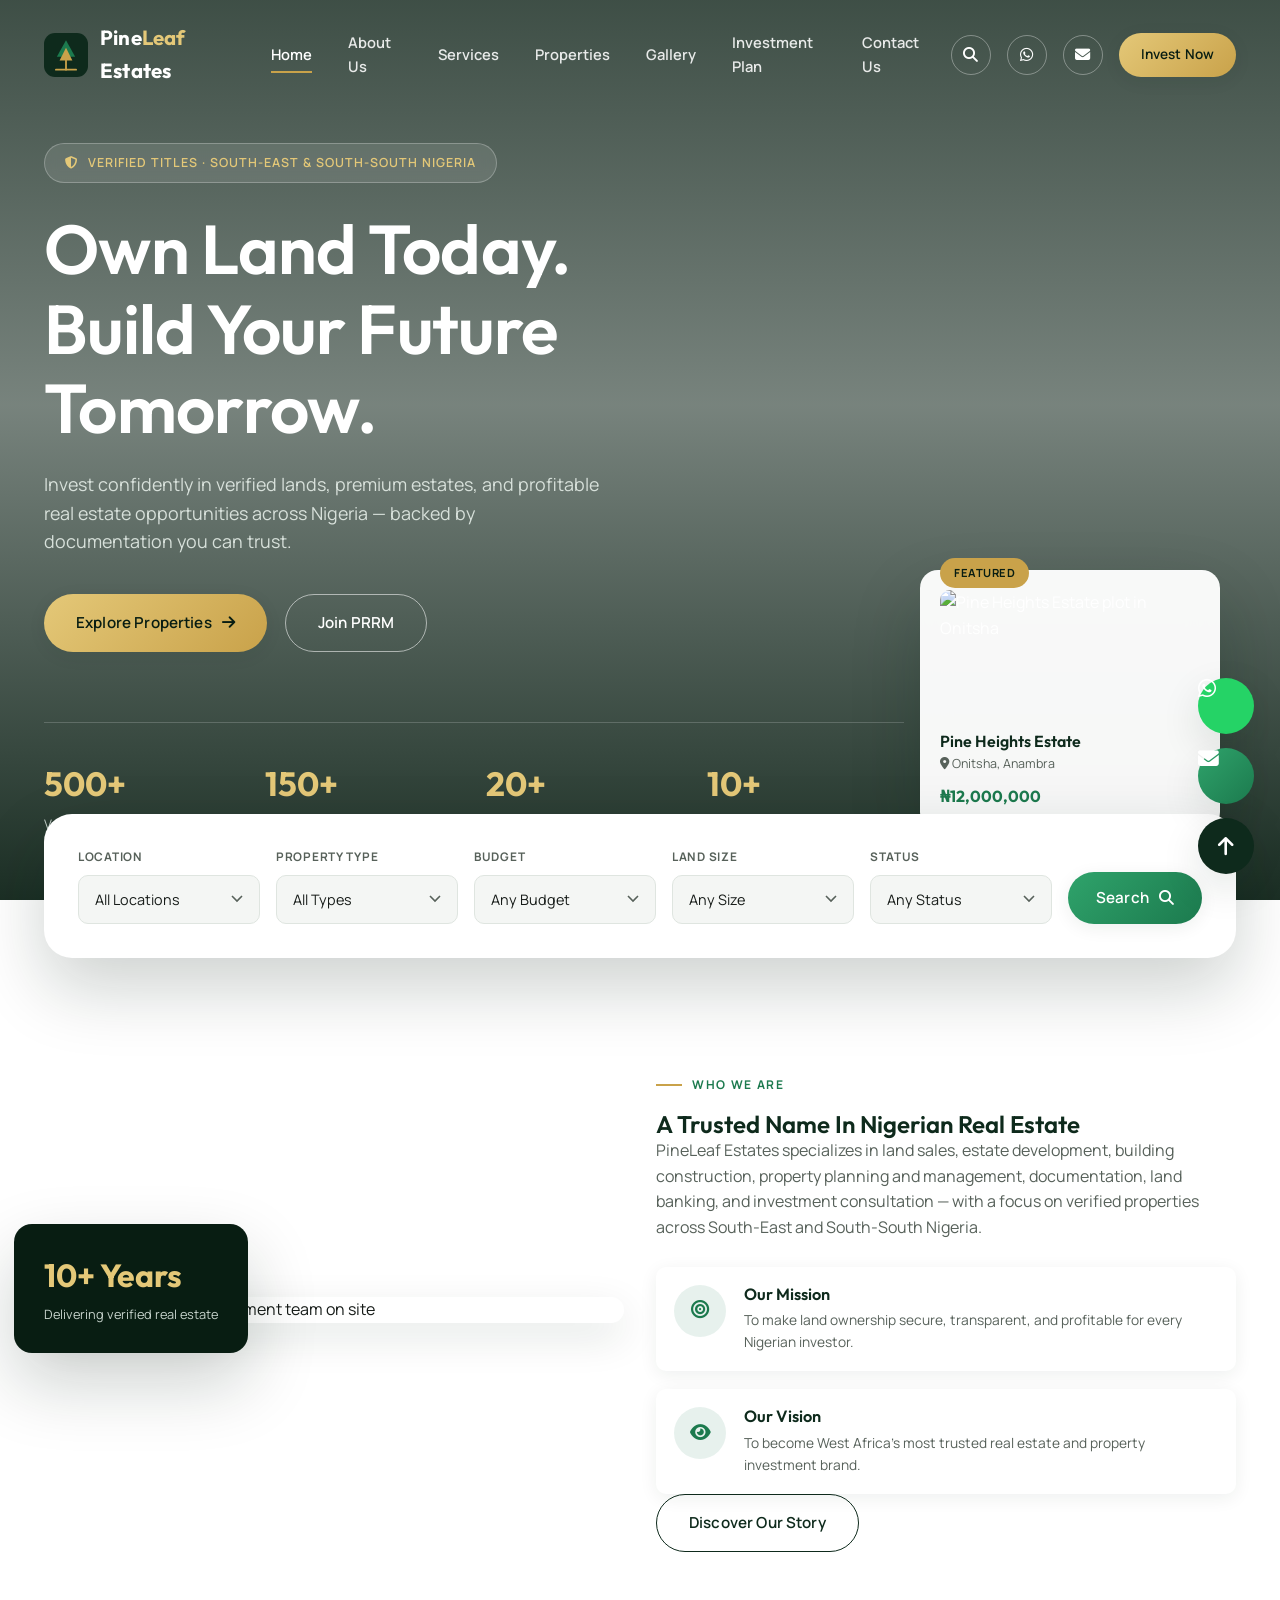
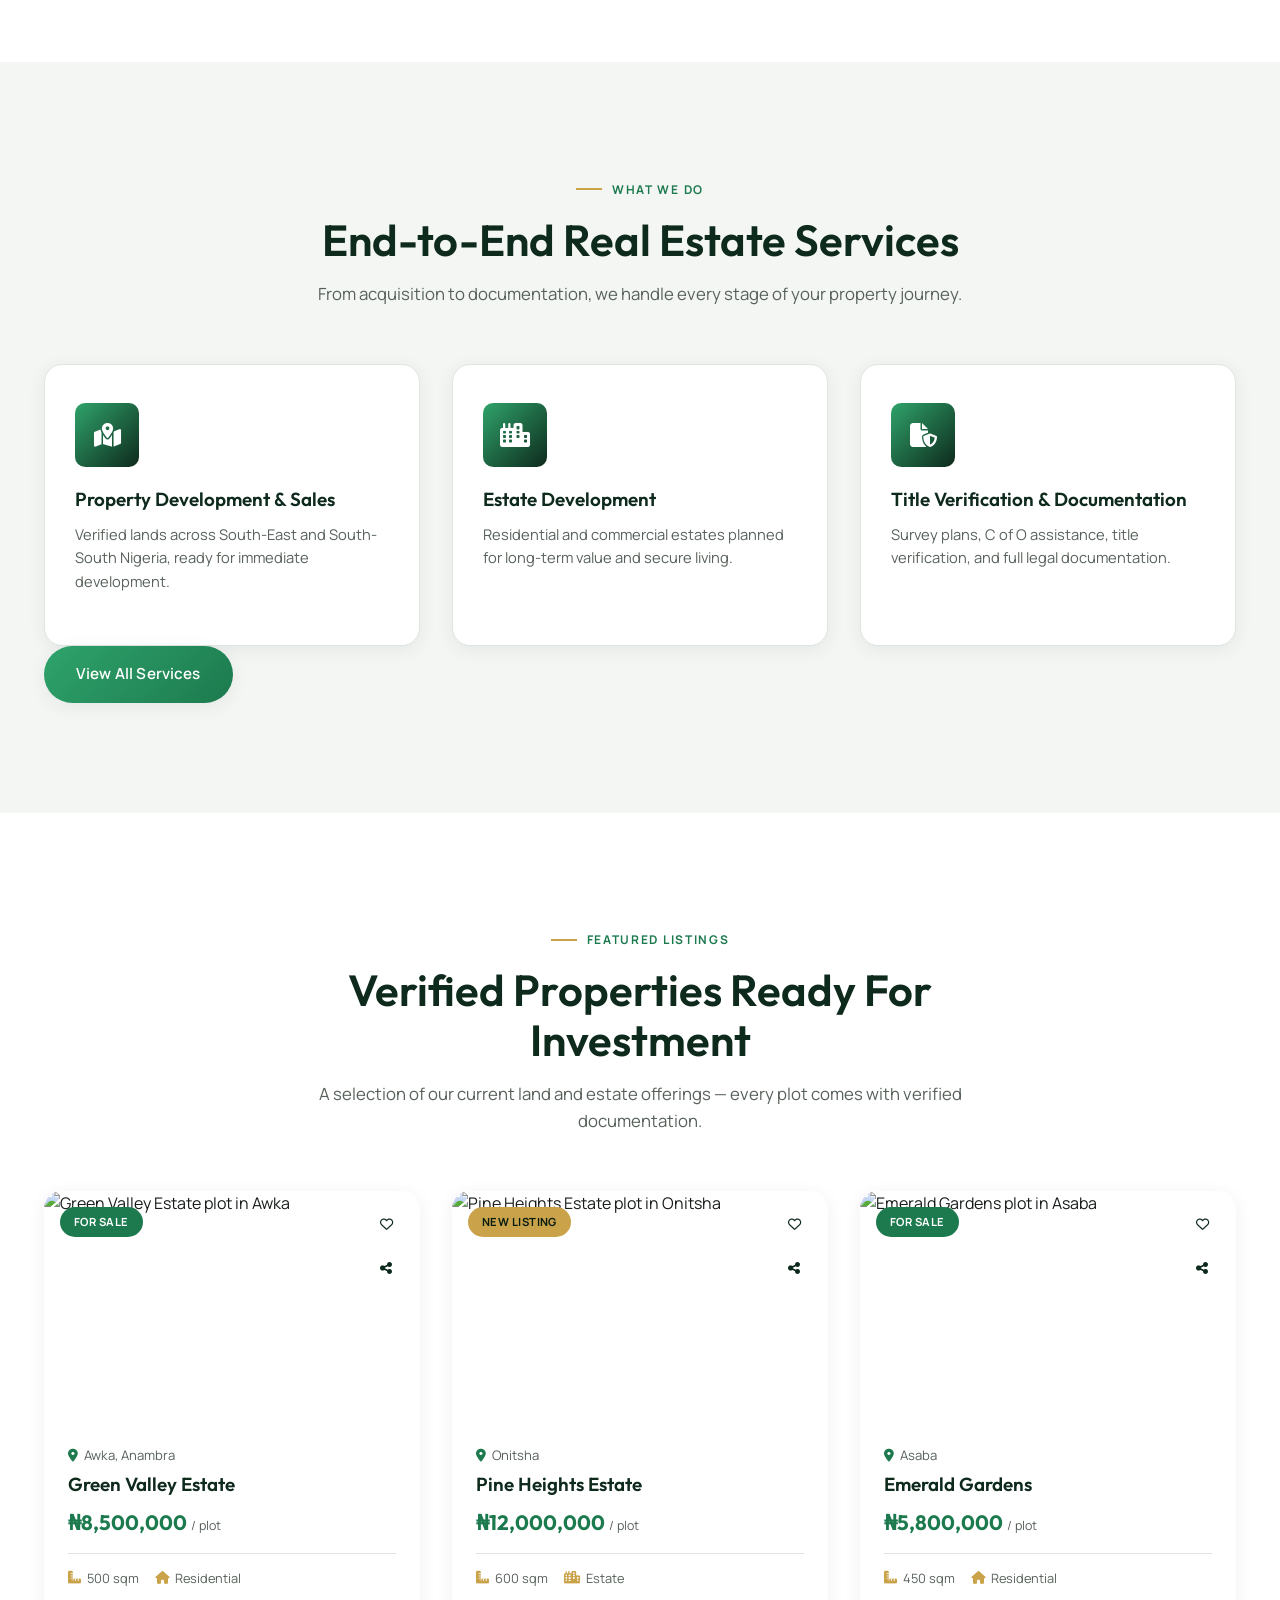
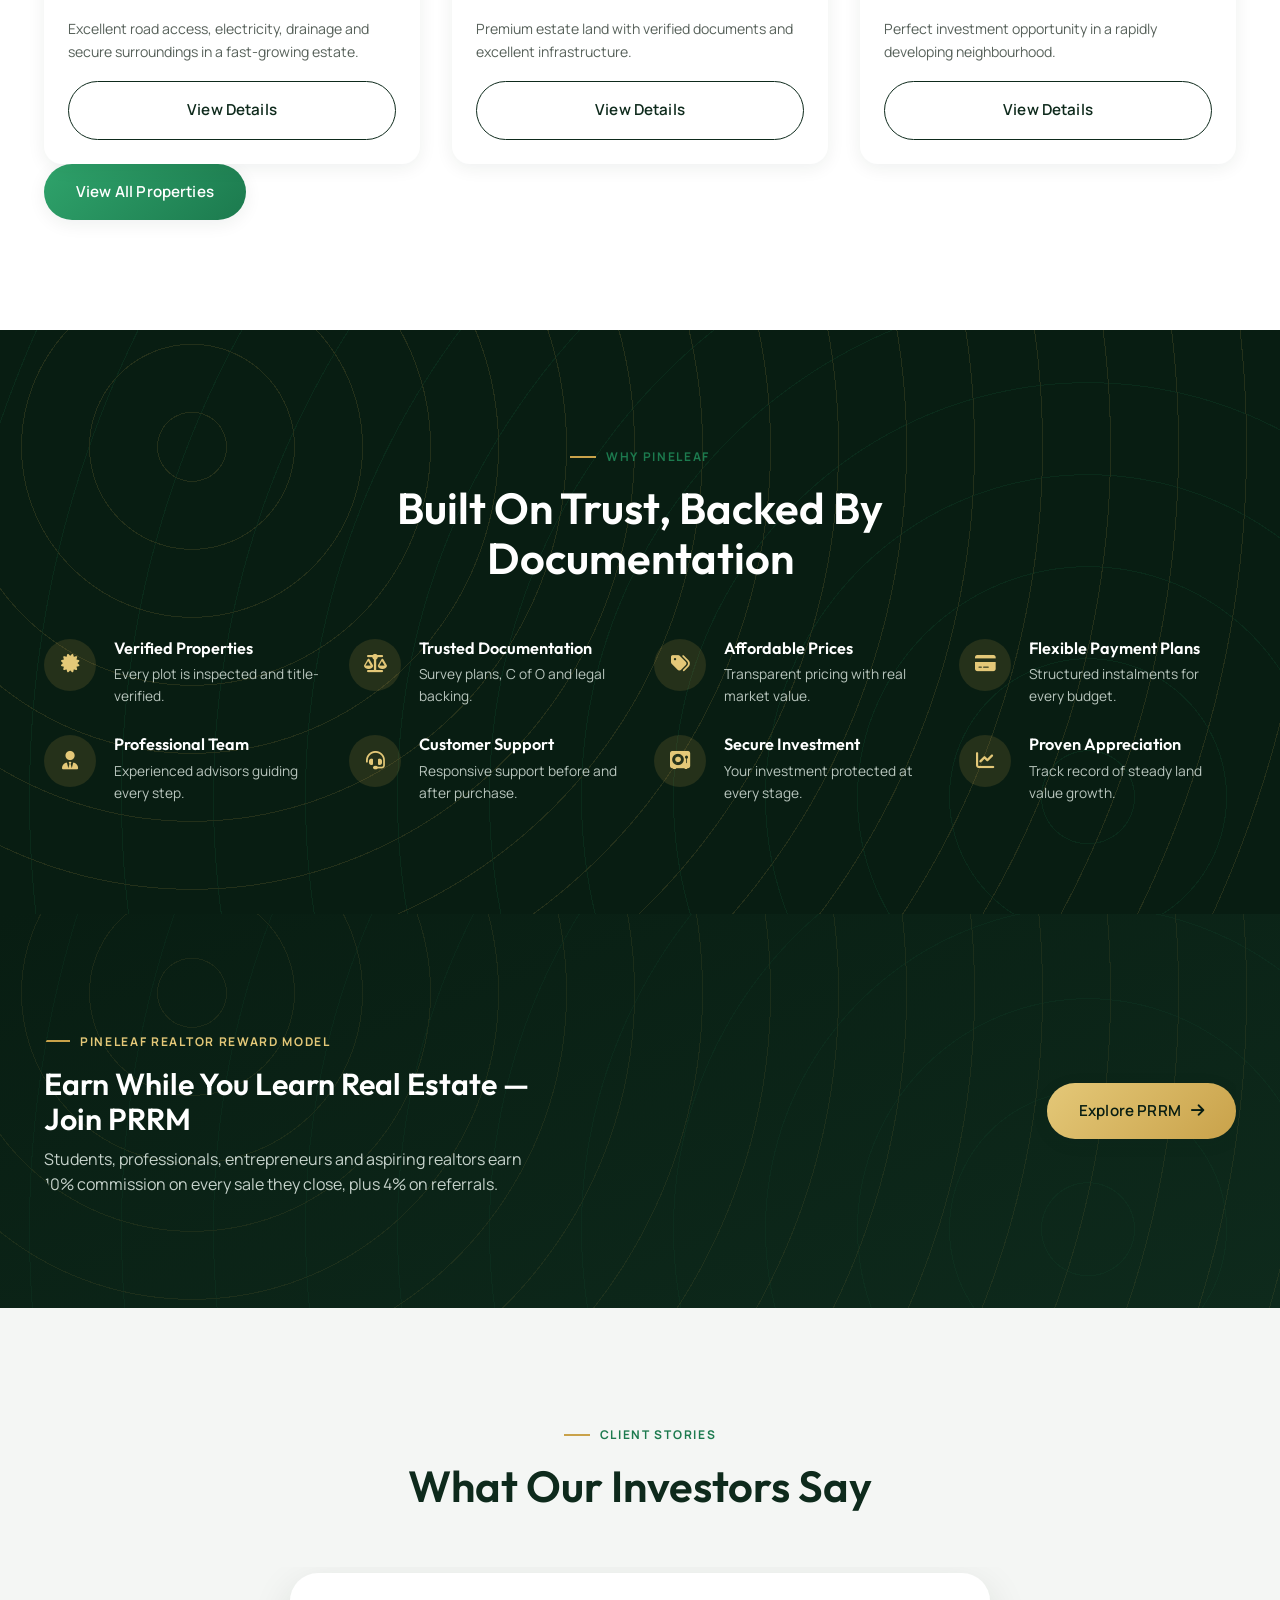
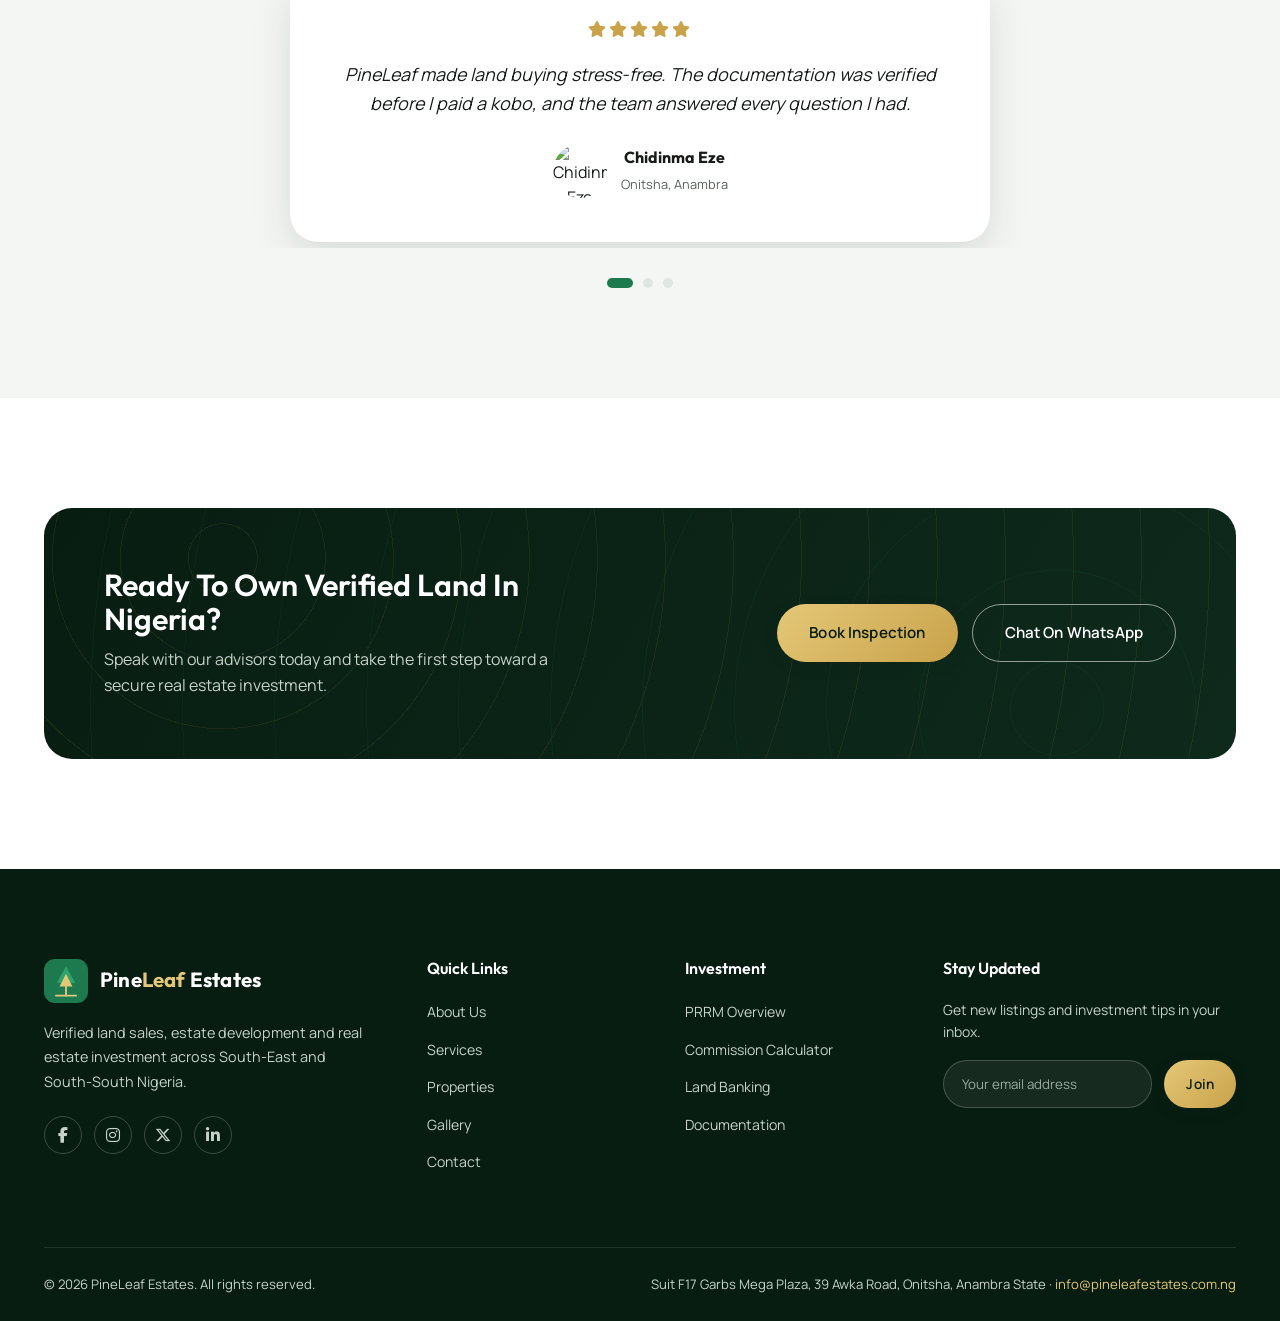
==== index.html @ 6f9acf9e "Add files via upload" ====
<!DOCTYPE html>
<html lang="en">
<head>
<meta charset="UTF-8">
<meta name="viewport" content="width=device-width, initial-scale=1.0">
<title>PineLeaf Estates | Verified Land &amp; Estate Investments in Nigeria</title>
<meta name="description" content="PineLeaf Estates — verified land sales, estate development and real estate investment across South-East and South-South Nigeria. Own land today, build your future tomorrow.">
<link rel="icon" href="data:image/svg+xml,%3Csvg xmlns='http://www.w3.org/2000/svg' viewBox='0 0 48 48'%3E%3Crect width='48' height='48' rx='12' fill='%230E2A1C'/%3E%3Cpath d='M24 8 L34 26 H14 Z' fill='%231C7A4E'/%3E%3Cpath d='M24 16 L31 30 H17 Z' fill='%23C9A24A'/%3E%3C/svg%3E">
<link rel="preconnect" href="https://fonts.googleapis.com">
<link rel="stylesheet" href="style.css">
<link rel="stylesheet" href="responsive.css">
<link rel="stylesheet" href="https://cdnjs.cloudflare.com/ajax/libs/font-awesome/6.5.1/css/all.min.css">
</head>
<body>

<div id="preloader"><div class="preload-mark"></div></div>

<div class="nav-scrim"></div>
<div class="mobile-nav">
  <button class="mobile-close" aria-label="Close menu"><i class="fa-solid fa-xmark"></i></button>
  <a href="index.html">Home</a>
  <a href="about.html">About Us</a>
  <a href="services.html">Services</a>
  <a href="properties.html">Properties</a>
  <a href="gallery.html">Gallery</a>
  <a href="investment.html">Investment Plan</a>
  <a href="contact.html">Contact Us</a>
  <a href="investment.html" class="btn btn-gold">Invest Now</a>
</div>

<header class="site-header">
  <div class="container header-inner">
    <a href="index.html" class="brand">
      <svg class="brand-mark" viewBox="0 0 48 48" fill="none" xmlns="http://www.w3.org/2000/svg">
        <rect width="48" height="48" rx="12" fill="#0E2A1C"/>
        <path d="M24 8 L34 26 H14 Z" fill="#1C7A4E"/>
        <path d="M24 16 L31 30 H17 Z" fill="#C9A24A"/>
        <path d="M24 30 V40" stroke="#C9A24A" stroke-width="2" stroke-linecap="round"/>
        <path d="M13 40 H35" stroke="#C9A24A" stroke-width="2" stroke-linecap="round"/>
      </svg>
      <span class="brand-name">Pine<span>Leaf</span> Estates</span>
    </a>
    <nav class="main-nav">
      <a href="index.html">Home</a>
      <a href="about.html">About Us</a>
      <a href="services.html">Services</a>
      <a href="properties.html">Properties</a>
      <a href="gallery.html">Gallery</a>
      <a href="investment.html">Investment Plan</a>
      <a href="contact.html">Contact Us</a>
    </nav>
    <div class="header-actions">
      <a class="icon-btn" href="properties.html" aria-label="Search properties"><i class="fa-solid fa-magnifying-glass"></i></a>
      <a class="icon-btn" href="https://wa.me/2348012345678" target="_blank" rel="noopener" aria-label="Chat on WhatsApp"><i class="fa-brands fa-whatsapp"></i></a>
      <a class="icon-btn" href="mailto:info@pineleafestates.com.ng" aria-label="Email us"><i class="fa-solid fa-envelope"></i></a>
      <a href="investment.html" class="btn btn-gold btn-sm">Invest Now</a>
      <button class="hamburger" aria-label="Open menu"><i class="fa-solid fa-bars"></i></button>
    </div>
  </div>
</header>

<!-- ============ HERO ============ -->
<section class="hero" id="home">
  <div class="hero-slides">
    <div class="hero-slide active" style="background-image:url('https://images.unsplash.com/photo-1613977257363-707ba9348227?q=80&w=1600&auto=format&fit=crop')"></div>
    <div class="hero-slide" style="background-image:url('https://images.unsplash.com/photo-1580587771525-78b9dba3b914?q=80&w=1600&auto=format&fit=crop')"></div>
    <div class="hero-slide" style="background-image:url('https://images.unsplash.com/photo-1600585154340-be6161a56a0c?q=80&w=1600&auto=format&fit=crop')"></div>
  </div>
  <div class="container hero-inner">
    <span class="hero-eyebrow"><i class="fa-solid fa-shield-halved"></i> Verified Titles · South-East &amp; South-South Nigeria</span>
    <h1><span data-typing='["Own Land Today.","Build Estates Together.","Invest With Confidence."]'>Own Land Today.</span><br>Build Your Future Tomorrow.</h1>
    <p class="lead">Invest confidently in verified lands, premium estates, and profitable real estate opportunities across Nigeria — backed by documentation you can trust.</p>
    <div class="hero-btns">
      <a href="properties.html" class="btn btn-gold">Explore Properties <i class="fa-solid fa-arrow-right"></i></a>
      <a href="investment.html" class="btn btn-outline">Join PRRM</a>
    </div>
    <div class="hero-stats">
      <div class="stat"><b data-count="500" data-suffix="+">0+</b><span>Verified Lands Sold</span></div>
      <div class="stat"><b data-count="150" data-suffix="+">0+</b><span>Happy Investors</span></div>
      <div class="stat"><b data-count="20" data-suffix="+">0+</b><span>Estate Projects</span></div>
      <div class="stat"><b data-count="10" data-suffix="+">0+</b><span>Years Experience</span></div>
    </div>
  </div>

  <div class="hero-float-card">
    <span class="badge">Featured</span>
    <img src="https://images.unsplash.com/photo-1500382017468-9049fed747ef?q=80&w=600&auto=format&fit=crop" alt="Pine Heights Estate plot in Onitsha">
    <h4>Pine Heights Estate</h4>
    <div class="loc"><i class="fa-solid fa-location-dot"></i> Onitsha, Anambra</div>
    <div class="price">₦12,000,000</div>
  </div>

  <div class="hero-dots"></div>
  <div class="hero-arrows">
    <button class="prev" aria-label="Previous slide"><i class="fa-solid fa-chevron-left"></i></button>
    <button class="next" aria-label="Next slide"><i class="fa-solid fa-chevron-right"></i></button>
  </div>
</section>

<!-- ============ SEARCH PANEL ============ -->
<div class="container">
  <div class="search-panel reveal">
    <div class="grid">
      <div class="field">
        <label for="filterLocation">Location</label>
        <select id="filterLocation">
          <option value="">All Locations</option>
          <option value="onitsha">Onitsha</option>
          <option value="awka">Awka</option>
          <option value="asaba">Asaba</option>
          <option value="enugu">Enugu</option>
          <option value="aba">Aba</option>
          <option value="owerri">Owerri</option>
          <option value="port-harcourt">Port Harcourt</option>
          <option value="uyo">Uyo</option>
          <option value="calabar">Calabar</option>
          <option value="benin-city">Benin City</option>
        </select>
      </div>
      <div class="field">
        <label for="filterType">Property Type</label>
        <select id="filterType">
          <option value="">All Types</option>
          <option value="residential">Residential Plot</option>
          <option value="commercial">Commercial Land</option>
          <option value="estate">Estate Plot</option>
          <option value="farm">Farm Land</option>
          <option value="duplex">Duplex</option>
          <option value="bungalow">Bungalow</option>
          <option value="office">Office Space</option>
          <option value="shop">Shops</option>
        </select>
      </div>
      <div class="field">
        <label for="filterBudget">Budget</label>
        <select id="filterBudget">
          <option value="">Any Budget</option>
          <option value="under1">Under ₦1 Million</option>
          <option value="1to3">₦1M – ₦3M</option>
          <option value="3to5">₦3M – ₦5M</option>
          <option value="5to10">₦5M – ₦10M</option>
          <option value="10plus">₦10M+</option>
        </select>
      </div>
      <div class="field">
        <label for="filterSize">Land Size</label>
        <select id="filterSize">
          <option value="">Any Size</option>
          <option value="300">300 sqm</option>
          <option value="450">450 sqm</option>
          <option value="500">500 sqm</option>
          <option value="600">600 sqm</option>
          <option value="900">900 sqm</option>
          <option value="1000">1000 sqm+</option>
        </select>
      </div>
      <div class="field">
        <label for="filterStatus">Status</label>
        <select id="filterStatus">
          <option value="">Any Status</option>
          <option value="sale">For Sale</option>
          <option value="new">New Listing</option>
          <option value="sold">Sold</option>
        </select>
      </div>
      <button class="btn btn-primary" onclick="location.href='properties.html'">Search <i class="fa-solid fa-magnifying-glass"></i></button>
    </div>
  </div>
</div>

<!-- ============ ABOUT PREVIEW ============ -->
<section class="section" id="about">
  <div class="container">
    <div class="grid-2 about-grid" style="align-items:center;">
      <div class="about-media reveal">
        <img src="https://images.unsplash.com/photo-1560518883-ce09059eeffa?q=80&w=900&auto=format&fit=crop" alt="PineLeaf Estates development team on site">
        <div class="about-float">
          <b>10+ Years</b>
          <span>Delivering verified real estate</span>
        </div>
      </div>
      <div class="reveal reveal-delay-1">
        <span class="eyebrow">Who We Are</span>
        <h2>A Trusted Name In Nigerian Real Estate</h2>
        <p style="color:var(--text-soft); margin-bottom:22px;">PineLeaf Estates specializes in land sales, estate development, building construction, property planning and management, documentation, land banking, and investment consultation — with a focus on verified properties across South-East and South-South Nigeria.</p>
        <div class="value-list">
          <div class="feature-item">
            <div class="fi-icon"><i class="fa-solid fa-bullseye"></i></div>
            <div><h4>Our Mission</h4><p>To make land ownership secure, transparent, and profitable for every Nigerian investor.</p></div>
          </div>
          <div class="feature-item">
            <div class="fi-icon"><i class="fa-solid fa-eye"></i></div>
            <div><h4>Our Vision</h4><p>To become West Africa's most trusted real estate and property investment brand.</p></div>
          </div>
        </div>
        <a href="about.html" class="btn btn-outline-dark mt-40">Discover Our Story</a>
      </div>
    </div>
  </div>
</section>

<!-- ============ SERVICES PREVIEW ============ -->
<section class="section section-alt" id="services">
  <div class="container">
    <div class="section-head center reveal">
      <span class="eyebrow" style="justify-content:center;">What We Do</span>
      <h2>End-to-End Real Estate Services</h2>
      <p>From acquisition to documentation, we handle every stage of your property journey.</p>
    </div>
    <div class="grid-3">
      <div class="service-card reveal">
        <div class="service-icon"><i class="fa-solid fa-map-location-dot"></i></div>
        <h3>Property Development &amp; Sales</h3>
        <p>Verified lands across South-East and South-South Nigeria, ready for immediate development.</p>
      </div>
      <div class="service-card reveal reveal-delay-1">
        <div class="service-icon"><i class="fa-solid fa-city"></i></div>
        <h3>Estate Development</h3>
        <p>Residential and commercial estates planned for long-term value and secure living.</p>
      </div>
      <div class="service-card reveal reveal-delay-2">
        <div class="service-icon"><i class="fa-solid fa-file-shield"></i></div>
        <h3>Title Verification &amp; Documentation</h3>
        <p>Survey plans, C of O assistance, title verification, and full legal documentation.</p>
      </div>
    </div>
    <div class="text-center mt-40 reveal">
      <a href="services.html" class="btn btn-primary">View All Services</a>
    </div>
  </div>
</section>

<!-- ============ FEATURED PROPERTIES ============ -->
<section class="section" id="properties">
  <div class="container">
    <div class="section-head center reveal">
      <span class="eyebrow" style="justify-content:center;">Featured Listings</span>
      <h2>Verified Properties Ready For Investment</h2>
      <p>A selection of our current land and estate offerings — every plot comes with verified documentation.</p>
    </div>

    <div class="grid-3">

      <div class="property-card reveal" data-property
        data-name="Green Valley Estate" data-location="awka" data-location-label="Awka, Anambra State"
        data-type="residential" data-type-label="Residential Plot" data-price="8500000" data-price-label="₦8,500,000"
        data-size="500" data-size-label="500 sqm" data-status="sale" data-status-label="For Sale"
        data-image="https://images.unsplash.com/photo-1500382017468-9049fed747ef?q=80&w=900&auto=format&fit=crop"
        data-desc="Located in a fast-growing estate with excellent road access, electricity, drainage, and secure surroundings.">
        <div class="pc-media">
          <img src="https://images.unsplash.com/photo-1500382017468-9049fed747ef?q=80&w=900&auto=format&fit=crop" alt="Green Valley Estate plot in Awka">
          <span class="pc-status sale">For Sale</span>
          <div class="pc-actions">
            <button class="fav" aria-label="Save to favourites"><i class="fa-regular fa-heart"></i></button>
            <button class="share" aria-label="Share property"><i class="fa-solid fa-share-nodes"></i></button>
          </div>
        </div>
        <div class="pc-body">
          <div class="pc-loc"><i class="fa-solid fa-location-dot"></i> Awka, Anambra</div>
          <h3>Green Valley Estate</h3>
          <div class="pc-price">₦8,500,000 <span>/ plot</span></div>
          <div class="pc-meta">
            <div><i class="fa-solid fa-ruler-combined"></i> 500 sqm</div>
            <div><i class="fa-solid fa-house"></i> Residential</div>
          </div>
          <p class="pc-desc">Excellent road access, electricity, drainage and secure surroundings in a fast-growing estate.</p>
          <a href="#" class="btn btn-outline-dark btn-block view-details">View Details</a>
        </div>
      </div>

      <div class="property-card reveal reveal-delay-1" data-property
        data-name="Pine Heights Estate" data-location="onitsha" data-location-label="Onitsha, Anambra State"
        data-type="estate" data-type-label="Estate Plot" data-price="12000000" data-price-label="₦12,000,000"
        data-size="600" data-size-label="600 sqm" data-status="new" data-status-label="New Listing"
        data-image="https://images.unsplash.com/photo-1600596542815-ffad4c1539a9?q=80&w=900&auto=format&fit=crop"
        data-desc="Premium estate land with verified documents and excellent infrastructure, minutes from the city centre.">
        <div class="pc-media">
          <img src="https://images.unsplash.com/photo-1600596542815-ffad4c1539a9?q=80&w=900&auto=format&fit=crop" alt="Pine Heights Estate plot in Onitsha">
          <span class="pc-status new">New Listing</span>
          <div class="pc-actions">
            <button class="fav" aria-label="Save to favourites"><i class="fa-regular fa-heart"></i></button>
            <button class="share" aria-label="Share property"><i class="fa-solid fa-share-nodes"></i></button>
          </div>
        </div>
        <div class="pc-body">
          <div class="pc-loc"><i class="fa-solid fa-location-dot"></i> Onitsha</div>
          <h3>Pine Heights Estate</h3>
          <div class="pc-price">₦12,000,000 <span>/ plot</span></div>
          <div class="pc-meta">
            <div><i class="fa-solid fa-ruler-combined"></i> 600 sqm</div>
            <div><i class="fa-solid fa-city"></i> Estate</div>
          </div>
          <p class="pc-desc">Premium estate land with verified documents and excellent infrastructure.</p>
          <a href="#" class="btn btn-outline-dark btn-block view-details">View Details</a>
        </div>
      </div>

      <div class="property-card reveal reveal-delay-2" data-property
        data-name="Emerald Gardens" data-location="asaba" data-location-label="Asaba, Delta State"
        data-type="residential" data-type-label="Residential Plot" data-price="5800000" data-price-label="₦5,800,000"
        data-size="450" data-size-label="450 sqm" data-status="sale" data-status-label="For Sale"
        data-image="https://images.unsplash.com/photo-1600047509807-ba8f99d2cdde?q=80&w=900&auto=format&fit=crop"
        data-desc="Perfect investment opportunity in a rapidly developing neighbourhood with growing infrastructure.">
        <div class="pc-media">
          <img src="https://images.unsplash.com/photo-1600047509807-ba8f99d2cdde?q=80&w=900&auto=format&fit=crop" alt="Emerald Gardens plot in Asaba">
          <span class="pc-status sale">For Sale</span>
          <div class="pc-actions">
            <button class="fav" aria-label="Save to favourites"><i class="fa-regular fa-heart"></i></button>
            <button class="share" aria-label="Share property"><i class="fa-solid fa-share-nodes"></i></button>
          </div>
        </div>
        <div class="pc-body">
          <div class="pc-loc"><i class="fa-solid fa-location-dot"></i> Asaba</div>
          <h3>Emerald Gardens</h3>
          <div class="pc-price">₦5,800,000 <span>/ plot</span></div>
          <div class="pc-meta">
            <div><i class="fa-solid fa-ruler-combined"></i> 450 sqm</div>
            <div><i class="fa-solid fa-house"></i> Residential</div>
          </div>
          <p class="pc-desc">Perfect investment opportunity in a rapidly developing neighbourhood.</p>
          <a href="#" class="btn btn-outline-dark btn-block view-details">View Details</a>
        </div>
      </div>

    </div>
    <div class="text-center mt-40 reveal">
      <a href="properties.html" class="btn btn-primary">View All Properties</a>
    </div>
  </div>
</section>

<!-- ============ WHY CHOOSE US ============ -->
<section class="section section-dark">
  <div class="contour-bg"></div>
  <div class="container" style="position:relative;">
    <div class="section-head center reveal">
      <span class="eyebrow" style="justify-content:center;">Why PineLeaf</span>
      <h2>Built On Trust, Backed By Documentation</h2>
    </div>
    <div class="grid-4">
      <div class="feature-item reveal"><div class="fi-icon"><i class="fa-solid fa-certificate"></i></div><div><h4>Verified Properties</h4><p>Every plot is inspected and title-verified.</p></div></div>
      <div class="feature-item reveal reveal-delay-1"><div class="fi-icon"><i class="fa-solid fa-scale-balanced"></i></div><div><h4>Trusted Documentation</h4><p>Survey plans, C of O and legal backing.</p></div></div>
      <div class="feature-item reveal reveal-delay-2"><div class="fi-icon"><i class="fa-solid fa-tags"></i></div><div><h4>Affordable Prices</h4><p>Transparent pricing with real market value.</p></div></div>
      <div class="feature-item reveal reveal-delay-3"><div class="fi-icon"><i class="fa-solid fa-credit-card"></i></div><div><h4>Flexible Payment Plans</h4><p>Structured instalments for every budget.</p></div></div>
      <div class="feature-item reveal"><div class="fi-icon"><i class="fa-solid fa-user-tie"></i></div><div><h4>Professional Team</h4><p>Experienced advisors guiding every step.</p></div></div>
      <div class="feature-item reveal reveal-delay-1"><div class="fi-icon"><i class="fa-solid fa-headset"></i></div><div><h4>Customer Support</h4><p>Responsive support before and after purchase.</p></div></div>
      <div class="feature-item reveal reveal-delay-2"><div class="fi-icon"><i class="fa-solid fa-vault"></i></div><div><h4>Secure Investment</h4><p>Your investment protected at every stage.</p></div></div>
      <div class="feature-item reveal reveal-delay-3"><div class="fi-icon"><i class="fa-solid fa-chart-line"></i></div><div><h4>Proven Appreciation</h4><p>Track record of steady land value growth.</p></div></div>
    </div>
  </div>
</section>

<!-- ============ PRRM TEASER ============ -->
<section class="section" style="background: linear-gradient(160deg, var(--forest-deep), var(--forest));">
  <div class="contour-bg"></div>
  <div class="container" style="position:relative;">
    <div class="cta-band" style="background:none; padding:0;">
      <div>
        <span class="eyebrow" style="color:var(--gold-light);">PineLeaf Realtor Reward Model</span>
        <h3>Earn While You Learn Real Estate — Join PRRM</h3>
        <p>Students, professionals, entrepreneurs and aspiring realtors earn 10% commission on every sale they close, plus 4% on referrals.</p>
      </div>
      <a href="investment.html" class="btn btn-gold">Explore PRRM <i class="fa-solid fa-arrow-right"></i></a>
    </div>
  </div>
</section>

<!-- ============ TESTIMONIALS ============ -->
<section class="section section-alt">
  <div class="container">
    <div class="section-head center reveal">
      <span class="eyebrow" style="justify-content:center;">Client Stories</span>
      <h2>What Our Investors Say</h2>
    </div>
    <div class="testi-track-wrap reveal">
      <div class="testi-track">
        <div class="testi-slide">
          <div class="testi-card">
            <div class="testi-stars"><i class="fa-solid fa-star"></i><i class="fa-solid fa-star"></i><i class="fa-solid fa-star"></i><i class="fa-solid fa-star"></i><i class="fa-solid fa-star"></i></div>
            <p class="quote">PineLeaf made land buying stress-free. The documentation was verified before I paid a kobo, and the team answered every question I had.</p>
            <div class="testi-person">
              <img src="https://images.unsplash.com/photo-1508214751196-bcfd4ca60f91?q=80&w=200&auto=format&fit=crop" alt="Chidinma Eze">
              <div><b>Chidinma Eze</b><span>Onitsha, Anambra</span></div>
            </div>
          </div>
        </div>
        <div class="testi-slide">
          <div class="testi-card">
            <div class="testi-stars"><i class="fa-solid fa-star"></i><i class="fa-solid fa-star"></i><i class="fa-solid fa-star"></i><i class="fa-solid fa-star"></i><i class="fa-solid fa-star"></i></div>
            <p class="quote">I joined PRRM as a student and closed my first sale within two months. The commission structure and mentorship are genuinely rewarding.</p>
            <div class="testi-person">
              <img src="https://images.unsplash.com/photo-1500648767791-00dcc994a43e?q=80&w=200&auto=format&fit=crop" alt="Emeka Obi">
              <div><b>Emeka Obi</b><span>Awka, Anambra</span></div>
            </div>
          </div>
        </div>
        <div class="testi-slide">
          <div class="testi-card">
            <div class="testi-stars"><i class="fa-solid fa-star"></i><i class="fa-solid fa-star"></i><i class="fa-solid fa-star"></i><i class="fa-solid fa-star"></i><i class="fa-solid fa-star"></i></div>
            <p class="quote">Professional from inspection to allocation. My Pine Heights plot has already appreciated significantly in under a year.</p>
            <div class="testi-person">
              <img src="https://images.unsplash.com/photo-1544005313-94ddf0286df2?q=80&w=200&auto=format&fit=crop" alt="Adaeze Nwosu">
              <div><b>Adaeze Nwosu</b><span>Port Harcourt, Rivers</span></div>
            </div>
          </div>
        </div>
      </div>
    </div>
    <div class="testi-dots"></div>
  </div>
</section>

<!-- ============ CTA BAND ============ -->
<section class="section">
  <div class="container">
    <div class="cta-band reveal">
      <div class="contour-bg"></div>
      <div style="position:relative;">
        <h3>Ready To Own Verified Land In Nigeria?</h3>
        <p>Speak with our advisors today and take the first step toward a secure real estate investment.</p>
      </div>
      <div style="position:relative; display:flex; gap:14px; flex-wrap:wrap;">
        <a href="contact.html" class="btn btn-gold">Book Inspection</a>
        <a href="https://wa.me/2348012345678" target="_blank" rel="noopener" class="btn btn-outline">Chat On WhatsApp</a>
      </div>
    </div>
  </div>
</section>

<!-- ============ FOOTER ============ -->
<footer class="site-footer" id="contact">
  <div class="container">
    <div class="footer-grid">
      <div class="footer-brand">
        <a href="index.html" class="brand">
          <svg class="brand-mark" viewBox="0 0 48 48" fill="none" xmlns="http://www.w3.org/2000/svg">
            <rect width="48" height="48" rx="12" fill="#1C7A4E"/>
            <path d="M24 8 L34 26 H14 Z" fill="#2FA36B"/>
            <path d="M24 16 L31 30 H17 Z" fill="#E4C878"/>
            <path d="M24 30 V40" stroke="#E4C878" stroke-width="2" stroke-linecap="round"/>
            <path d="M13 40 H35" stroke="#E4C878" stroke-width="2" stroke-linecap="round"/>
          </svg>
          <span class="brand-name">Pine<span>Leaf</span> Estates</span>
        </a>
        <p>Verified land sales, estate development and real estate investment across South-East and South-South Nigeria.</p>
        <div class="social-row">
          <a href="#" aria-label="Facebook"><i class="fa-brands fa-facebook-f"></i></a>
          <a href="#" aria-label="Instagram"><i class="fa-brands fa-instagram"></i></a>
          <a href="#" aria-label="X (Twitter)"><i class="fa-brands fa-x-twitter"></i></a>
          <a href="#" aria-label="LinkedIn"><i class="fa-brands fa-linkedin-in"></i></a>
        </div>
      </div>
      <div class="footer-col">
        <h4>Quick Links</h4>
        <ul>
          <li><a href="about.html">About Us</a></li>
          <li><a href="services.html">Services</a></li>
          <li><a href="properties.html">Properties</a></li>
          <li><a href="gallery.html">Gallery</a></li>
          <li><a href="contact.html">Contact</a></li>
        </ul>
      </div>
      <div class="footer-col">
        <h4>Investment</h4>
        <ul>
          <li><a href="investment.html">PRRM Overview</a></li>
          <li><a href="investment.html#calculator">Commission Calculator</a></li>
          <li><a href="properties.html">Land Banking</a></li>
          <li><a href="services.html">Documentation</a></li>
        </ul>
      </div>
      <div class="footer-col">
        <h4>Stay Updated</h4>
        <p style="font-size:.87rem; margin-bottom:16px;">Get new listings and investment tips in your inbox.</p>
        <form class="newsletter-box newsletter-form">
          <input type="email" placeholder="Your email address" required aria-label="Email for newsletter">
          <button class="btn btn-gold btn-sm" type="submit">Join</button>
        </form>
        <p class="nl-msg"></p>
      </div>
    </div>
    <div class="footer-bottom">
      <span>&copy; 2026 PineLeaf Estates. All rights reserved.</span>
      <span>Suit F17 Garbs Mega Plaza, 39 Awka Road, Onitsha, Anambra State &middot; <a href="mailto:info@pineleafestates.com.ng">info@pineleafestates.com.ng</a></span>
    </div>
  </div>
</footer>

<div class="float-stack">
  <a class="fab whatsapp" href="https://wa.me/2348012345678" target="_blank" rel="noopener" aria-label="Chat on WhatsApp"><i class="fa-brands fa-whatsapp"></i></a>
  <a class="fab email" href="mailto:info@pineleafestates.com.ng" aria-label="Email PineLeaf Estates"><i class="fa-solid fa-envelope"></i></a>
  <button class="fab top" aria-label="Back to top"><i class="fa-solid fa-arrow-up"></i></button>
</div>

<!-- Property Details Modal -->
<div class="pmodal" id="propertyModal">
  <div class="pmodal-box">
    <button class="pmodal-close" aria-label="Close"><i class="fa-solid fa-xmark"></i></button>
    <div class="pmodal-media"><img src="" alt="Property image"></div>
    <div class="pmodal-body">
      <div class="pc-loc pmodal-loc"><i class="fa-solid fa-location-dot"></i></div>
      <h2 class="pmodal-title"></h2>
      <div class="pmodal-grid">
        <div class="pmodal-stat"><span>Price</span><b class="pmodal-price"></b></div>
        <div class="pmodal-stat"><span>Size</span><b class="pmodal-size"></b></div>
        <div class="pmodal-stat"><span>Type</span><b class="pmodal-type"></b></div>
        <div class="pmodal-stat"><span>Status</span><b class="pmodal-status"></b></div>
      </div>
      <h4>Description</h4>
      <p class="pmodal-desc" style="color:var(--text-soft); font-size:.92rem;"></p>
      <h4>Property Features</h4>
      <ul class="pmodal-feats">
        <li>Verified title documents</li>
        <li>Motorable road access</li>
        <li>Electricity &amp; drainage</li>
        <li>Fenced &amp; secured perimeter</li>
      </ul>
      <h4>Nearby Landmarks</h4>
      <p style="color:var(--text-soft); font-size:.92rem;">Close to major markets, schools, and healthcare facilities within the estate axis.</p>
      <div class="map-embed"><div class="map-pin"><i class="fa-solid fa-map-location-dot"></i><span>Map preview available on inspection</span></div></div>
      <div class="pmodal-actions">
        <a href="contact.html" class="btn btn-primary">Book Inspection</a>
        <a href="https://wa.me/2348012345678" target="_blank" rel="noopener" class="btn btn-outline-dark"><i class="fa-brands fa-whatsapp"></i> WhatsApp</a>
        <a href="mailto:info@pineleafestates.com.ng" class="btn btn-outline-dark"><i class="fa-solid fa-envelope"></i> Email</a>
      </div>
    </div>
  </div>
</div>

<script src="script.js"></script>
</body>
</html>
---- style.css ----
/* ============================================================
   PineLeaf Estates — Core Stylesheet
   Design tokens, layout system, components
   ============================================================ */

@import url('https://fonts.googleapis.com/css2?family=Outfit:wght@300;400;500;600;700;800&family=Manrope:wght@300;400;500;600;700&display=swap');

:root{
  /* ---- Brand palette ---- */
  --forest:        #0E2A1C;
  --forest-deep:    #081D12;
  --emerald:        #1C7A4E;
  --emerald-light:  #2FA36B;
  --gold:           #C9A24A;
  --gold-light:     #E4C878;
  --white:          #FFFFFF;
  --grey-light:     #F4F6F4;
  --grey-mist:      #E8ECE8;
  --charcoal:       #171C19;
  --charcoal-soft:  #2A322D;

  /* ---- Semantic ---- */
  --bg:             var(--white);
  --bg-alt:         var(--grey-light);
  --text:           var(--charcoal);
  --text-soft:      #57615A;
  --line:           #DFE5E0;

  /* ---- Type ---- */
  --font-display:   'Outfit', sans-serif;
  --font-body:      'Manrope', sans-serif;

  /* ---- Radii / shadow / motion ---- */
  --r-sm: 10px;
  --r-md: 18px;
  --r-lg: 28px;
  --r-pill: 999px;
  --shadow-sm: 0 4px 18px rgba(14,42,28,0.07);
  --shadow-md: 0 14px 40px rgba(14,42,28,0.12);
  --shadow-lg: 0 30px 70px rgba(8,29,18,0.20);
  --ease: cubic-bezier(.4,0,.2,1);

  --container: 1240px;
}
/* ============================================================
   Reset
   ============================================================ */
*, *::before, *::after{ box-sizing: border-box; margin:0; padding:0; }
html{ scroll-behavior: smooth; }
body{
  font-family: var(--font-body);
  color: var(--text);
  background: var(--bg);
  line-height: 1.6;
  overflow-x: hidden;
  -webkit-font-smoothing: antialiased;
}
img{ max-width:100%; display:block; }
a{ text-decoration:none; color:inherit; }
ul{ list-style:none; }
button{ font-family:inherit; cursor:pointer; border:none; background:none; }
input, select, textarea{ font-family:inherit; }
h1,h2,h3,h4{ font-family: var(--font-display); color: var(--forest); line-height:1.15; font-weight:600; }
:focus-visible{ outline: 2px solid var(--gold); outline-offset: 3px; }

@media (prefers-reduced-motion: reduce){
  *{ animation-duration:0.01ms !important; animation-iteration-count:1 !important; transition-duration:0.01ms !important; scroll-behavior:auto !important; }
}

.container{ width:100%; max-width: var(--container); margin:0 auto; padding:0 24px; }
.section{ padding: 110px 0; position:relative; }
.section-alt{ background: var(--bg-alt); }
.section-dark{ background: var(--forest-deep); color: #E9EFE9; }
.section-dark h2, .section-dark h3, .section-dark h4{ color: var(--white); }

.eyebrow{
  display:inline-flex; align-items:center; gap:10px;
  font-family: var(--font-body); font-weight:700; letter-spacing:.14em; text-transform:uppercase;
  font-size:.75rem; color: var(--emerald); margin-bottom:16px;
}
.eyebrow::before{ content:""; width:26px; height:2px; background: var(--gold); display:inline-block; }

.section-head{ max-width: 680px; margin-bottom: 56px; }
.section-head.center{ margin-left:auto; margin-right:auto; text-align:center; }
.section-head h2{ font-size: clamp(2rem, 3.4vw, 2.8rem); margin-bottom:16px; }
.section-head p{ color: var(--text-soft); font-size:1.05rem; }
.section-dark .section-head p{ color:#B9C6BE; }

/* Contour-line signature motif — used as texture across the site,
   echoing surveyed land plots / topographic mapping */
.contour-bg{
  position:absolute; inset:0; pointer-events:none; opacity:.09; z-index:0;
  background-image:
    repeating-radial-gradient(circle at 15% 20%, transparent 0 34px, var(--gold) 34px 35px, transparent 35px 68px),
    repeating-radial-gradient(circle at 85% 80%, transparent 0 46px, var(--emerald) 46px 47px, transparent 47px 92px);
}
.section-dark .contour-bg{ opacity:.14; }
/* ============================================================
   Buttons
   ============================================================ */
.btn{
  display:inline-flex; align-items:center; justify-content:center; gap:10px;
  padding: 16px 32px; border-radius: var(--r-pill);
  font-weight:600; font-size:.95rem; letter-spacing:.01em;
  transition: transform .35s var(--ease), box-shadow .35s var(--ease), background .3s var(--ease), color .3s var(--ease);
  white-space:nowrap;
}
.btn-primary{ background: linear-gradient(135deg, var(--emerald-light), var(--emerald)); color:var(--white); box-shadow: var(--shadow-sm); }
.btn-primary:hover{ transform: translateY(-3px); box-shadow: var(--shadow-md); }
.btn-gold{ background: linear-gradient(135deg, var(--gold-light), var(--gold)); color: var(--forest-deep); box-shadow: var(--shadow-sm); }
.btn-gold:hover{ transform: translateY(-3px); box-shadow: var(--shadow-md); }
.btn-outline{ background: transparent; border:1.5px solid rgba(255,255,255,.55); color:var(--white); }
.btn-outline:hover{ background: rgba(255,255,255,.12); border-color: var(--white); }
.btn-outline-dark{ background:transparent; border:1.5px solid var(--forest); color:var(--forest); }
.btn-outline-dark:hover{ background: var(--forest); color:var(--white); }
.btn-sm{ padding: 11px 22px; font-size:.85rem; }
.btn-block{ width:100%; }
/* ============================================================
   Preloader
   ============================================================ */
#preloader{
  position:fixed; inset:0; z-index:9999; background: var(--forest-deep);
  display:flex; align-items:center; justify-content:center; flex-direction:column; gap:18px;
  transition: opacity .6s var(--ease), visibility .6s var(--ease);
}
#preloader.hidden{ opacity:0; visibility:hidden; }
.preload-mark{ width:52px; height:52px; border-radius:50%; border:2px solid rgba(201,162,74,.25); border-top-color: var(--gold); animation: spin 1s linear infinite; }
.preload-word{ font-family:var(--font-display); color:#E9EFE9; letter-spacing:.3em; font-size:.75rem; text-transform:uppercase; }
@keyframes spin{ to{ transform: rotate(360deg); } }
/* ============================================================
   Header
   ============================================================ */
.site-header{
  position:fixed; top:0; left:0; right:0; z-index:1000;
  padding: 22px 0; transition: all .4s var(--ease);
  background: transparent;
}
.site-header.scrolled{
  padding: 12px 0; background: rgba(255,255,255,.92); backdrop-filter: blur(14px);
  box-shadow: 0 2px 24px rgba(14,42,28,.08);
}
.header-inner{ display:flex; align-items:center; justify-content:space-between; gap:24px; }

.brand{ display:flex; align-items:center; gap:12px; }
.brand-mark{ width:44px; height:44px; flex-shrink:0; }
.brand-name{ font-family:var(--font-display); font-weight:700; font-size:1.28rem; letter-spacing:.01em; color: var(--white); transition: color .4s; }
.brand-name span{ color: var(--gold-light); }
.site-header.scrolled .brand-name{ color: var(--forest); }
.site-header.scrolled .brand-name span{ color: var(--emerald); }

.main-nav{ display:flex; align-items:center; gap:36px; }
.main-nav a{
  font-size:.92rem; font-weight:600; color: rgba(255,255,255,.88);
  position:relative; padding:6px 0; transition: color .3s;
}
.main-nav a::after{ content:""; position:absolute; left:0; bottom:0; width:0; height:2px; background: var(--gold); transition: width .3s var(--ease); }
.main-nav a:hover, .main-nav a.active{ color: var(--white); }
.site-header.scrolled .main-nav a{ color: var(--charcoal); }
.site-header.scrolled .main-nav a:hover, .site-header.scrolled .main-nav a.active{ color: var(--emerald); }
.main-nav a:hover::after, .main-nav a.active::after{ width:100%; }

.header-actions{ display:flex; align-items:center; gap:16px; }
.icon-btn{
  width:40px; height:40px; border-radius:50%; display:flex; align-items:center; justify-content:center;
  color: var(--white); border:1px solid rgba(255,255,255,.35); transition: all .3s var(--ease); font-size:.95rem;
}
.icon-btn:hover{ background: var(--gold); border-color: var(--gold); color: var(--forest-deep); transform: translateY(-2px); }
.site-header.scrolled .icon-btn{ color: var(--forest); border-color: var(--line); }

.hamburger{ display:none; width:44px; height:44px; border-radius:50%; align-items:center; justify-content:center; color:var(--white); border:1px solid rgba(255,255,255,.35); font-size:1.1rem; }
.site-header.scrolled .hamburger{ color:var(--forest); border-color: var(--line); }
/* mobile nav drawer */
.mobile-nav{
  position:fixed; top:0; right:-100%; width:min(88vw,380px); height:100vh; z-index:1100;
  background: var(--forest-deep); padding: 100px 36px 40px; transition: right .5s var(--ease);
  display:flex; flex-direction:column; gap:26px; box-shadow: -10px 0 50px rgba(0,0,0,.3);
}
.mobile-nav.open{ right:0; }
.mobile-nav a{ font-family:var(--font-display); font-size:1.3rem; color:#E9EFE9; font-weight:500; }
.mobile-nav .btn{ margin-top:10px; }
.mobile-close{ position:absolute; top:26px; right:28px; font-size:1.4rem; color:var(--white); width:40px; height:40px; border:1px solid rgba(255,255,255,.3); border-radius:50%; display:flex; align-items:center; justify-content:center; }
.nav-scrim{ position:fixed; inset:0; background: rgba(8,29,18,.55); z-index:1050; opacity:0; visibility:hidden; transition: all .4s; }
.nav-scrim.open{ opacity:1; visibility:visible; }
/* ============================================================
   Hero + Slider
   ============================================================ */
.hero{ position:relative; min-height: 100vh; display:flex; align-items:center; overflow:hidden; color:var(--white); }
.hero-slides{ position:absolute; inset:0; z-index:0; }
.hero-slide{
  position:absolute; inset:0; opacity:0; transform: scale(1.08);
  transition: opacity 1.4s var(--ease), transform 8s linear;
  background-size:cover; background-position:center;
}
.hero-slide.active{ opacity:1; transform: scale(1); z-index:1; }
.hero-slide::after{
  content:""; position:absolute; inset:0;
  background: linear-gradient(180deg, rgba(8,29,18,.78) 0%, rgba(8,29,18,.55) 45%, rgba(8,29,18,.92) 100%);
}
.hero-inner{ position:relative; z-index:2; width:100%; padding-top: 80px; }
.hero-eyebrow{ display:inline-flex; align-items:center; gap:10px; background: rgba(255,255,255,.1); border:1px solid rgba(255,255,255,.25); backdrop-filter: blur(6px); padding:9px 20px; border-radius: var(--r-pill); font-size:.78rem; font-weight:600; letter-spacing:.08em; text-transform:uppercase; margin-bottom:26px; color: var(--gold-light); }
.hero h1{ color:var(--white); font-size: clamp(2.4rem, 5.4vw, 4.4rem); max-width: 820px; margin-bottom:22px; letter-spacing:-.01em; }
.hero h1 .type-cursor{ display:inline-block; width:3px; background:var(--gold); margin-left:4px; animation: blink 1s step-end infinite; }
@keyframes blink{ 50%{ opacity:0; } }
.hero p.lead{ font-size:1.12rem; color:#D7E0DA; max-width:560px; margin-bottom:38px; }
.hero-btns{ display:flex; gap:18px; flex-wrap:wrap; margin-bottom:70px; }

.hero-stats{ display:grid; grid-template-columns: repeat(4,1fr); gap:24px; max-width:860px; border-top:1px solid rgba(255,255,255,.18); padding-top:34px; }
.stat b{ display:block; font-family:var(--font-display); font-size:2.1rem; color:var(--gold-light); }
.stat span{ font-size:.82rem; color:#C6D2CB; }

.hero-float-card{
  position:absolute; right:60px; bottom:70px; z-index:3; width:300px;
  background: rgba(255,255,255,.96); backdrop-filter: blur(16px); border-radius: var(--r-md);
  padding:20px; box-shadow: var(--shadow-lg); animation: floaty 5s ease-in-out infinite;
}
@keyframes floaty{ 0%,100%{ transform: translateY(0); } 50%{ transform: translateY(-14px); } }
.hero-float-card img{ border-radius: var(--r-sm); height:130px; width:100%; object-fit:cover; margin-bottom:12px; }
.hero-float-card h4{ font-size:1rem; margin-bottom:4px; }
.hero-float-card .loc{ font-size:.78rem; color:var(--text-soft); margin-bottom:10px; }
.hero-float-card .price{ color:var(--emerald); font-weight:700; font-family:var(--font-display); }
.hero-float-card .badge{ position:absolute; top:-12px; left:20px; background: var(--gold); color:var(--forest-deep); font-size:.7rem; font-weight:700; padding:6px 14px; border-radius: var(--r-pill); letter-spacing:.05em; text-transform:uppercase; }

.hero-dots{ position:absolute; left:50%; transform:translateX(-50%); bottom:26px; z-index:4; display:flex; gap:10px; }
.hero-dots button{ width:34px; height:4px; border-radius:2px; background: rgba(255,255,255,.35); transition: background .3s; }
.hero-dots button.active{ background: var(--gold); }
.hero-arrows{ position:absolute; z-index:4; bottom:26px; right:60px; display:flex; gap:10px; }
.hero-arrows button{ width:42px; height:42px; border-radius:50%; border:1px solid rgba(255,255,255,.4); color:var(--white); display:flex; align-items:center; justify-content:center; transition:all .3s; }
.hero-arrows button:hover{ background:var(--gold); border-color:var(--gold); color:var(--forest-deep); }

/* generic page hero (inner pages) */
.page-hero{
  position:relative; padding: 200px 0 110px; color:var(--white); overflow:hidden;
  background: linear-gradient(160deg, var(--forest-deep), var(--forest) 70%);
}
.page-hero .contour-bg{ opacity:.16; }
.page-hero .eyebrow{ color:var(--gold-light); }
.page-hero h1{ color:var(--white); font-size: clamp(2.1rem,4.4vw,3.4rem); max-width:700px; }
.page-hero p{ color:#C6D2CB; max-width:560px; margin-top:16px; font-size:1.05rem; }
.breadcrumb{ margin-top:26px; font-size:.85rem; color:#B9C6BE; display:flex; gap:8px; }
.breadcrumb a{ color: var(--gold-light); }
/* ============================================================
   Search / filter panel
   ============================================================ */
.search-panel{
  position:relative; z-index:5; background: var(--white); border-radius: var(--r-lg);
  box-shadow: var(--shadow-lg); padding: 34px; margin-top: -86px;
}
.search-panel .grid{ display:grid; grid-template-columns: repeat(5,1fr) auto; gap:16px; align-items:end; }
.field label{ display:block; font-size:.74rem; font-weight:700; text-transform:uppercase; letter-spacing:.06em; color: var(--text-soft); margin-bottom:8px; }
.field select{
  width:100%; padding:14px 16px; border-radius: var(--r-sm); border:1.5px solid var(--line);
  background: var(--grey-light) url("data:image/svg+xml,%3Csvg xmlns='http://www.w3.org/2000/svg' width='12' height='8'%3E%3Cpath d='M1 1l5 5 5-5' stroke='%2357615A' stroke-width='1.6' fill='none'/%3E%3C/svg%3E") no-repeat right 16px center;
  appearance:none; font-size:.9rem; color:var(--text); transition: border-color .3s;
}
.field select:focus{ border-color: var(--emerald); }
.search-panel .btn{ height:52px; padding-inline:28px; }

.no-results{ text-align:center; padding:60px 20px; color: var(--text-soft); display:none; }
.no-results.show{ display:block; }
/* ============================================================
   Cards — properties
   ============================================================ */
.grid-3{ display:grid; grid-template-columns: repeat(3, 1fr); gap: 32px; }
.grid-2{ display:grid; grid-template-columns: repeat(2, 1fr); gap: 32px; }
.grid-4{ display:grid; grid-template-columns: repeat(4, 1fr); gap: 28px; }

.property-card{
  background: var(--white); border-radius: var(--r-md); overflow:hidden; box-shadow: var(--shadow-sm);
  transition: transform .45s var(--ease), box-shadow .45s var(--ease); position:relative;
}
.property-card:hover{ transform: translateY(-10px); box-shadow: var(--shadow-lg); }
.pc-media{ position:relative; height:230px; overflow:hidden; }
.pc-media img{ width:100%; height:100%; object-fit:cover; transition: transform .7s var(--ease); }
.property-card:hover .pc-media img{ transform: scale(1.09); }
.pc-status{ position:absolute; top:16px; left:16px; padding:6px 14px; border-radius:var(--r-pill); font-size:.7rem; font-weight:700; text-transform:uppercase; letter-spacing:.04em; }
.pc-status.sale{ background: var(--emerald); color:var(--white); }
.pc-status.new{ background: var(--gold); color: var(--forest-deep); }
.pc-status.sold{ background: var(--charcoal-soft); color:var(--white); }
.pc-actions{ position:absolute; top:16px; right:16px; display:flex; flex-direction:column; gap:8px; }
.pc-actions button{ width:36px; height:36px; border-radius:50%; background: rgba(255,255,255,.92); display:flex; align-items:center; justify-content:center; color: var(--forest); transition: all .3s; }
.pc-actions button:hover{ background: var(--gold); color:var(--forest-deep); }
.pc-actions button.active i{ color:#D64545; }
.pc-body{ padding:24px; }
.pc-loc{ display:flex; align-items:center; gap:6px; font-size:.82rem; color:var(--text-soft); margin-bottom:8px; }
.pc-loc i{ color:var(--emerald); }
.pc-body h3{ font-size:1.18rem; margin-bottom:10px; }
.pc-price{ font-family:var(--font-display); color:var(--emerald); font-weight:700; font-size:1.3rem; margin-bottom:14px; }
.pc-price span{ font-size:.78rem; color:var(--text-soft); font-weight:400; font-family:var(--font-body); }
.pc-meta{ display:flex; gap:16px; padding:14px 0; border-top:1px solid var(--line); margin-bottom:16px; }
.pc-meta div{ font-size:.8rem; color:var(--text-soft); display:flex; align-items:center; gap:6px; }
.pc-meta i{ color: var(--gold); }
.pc-desc{ font-size:.88rem; color:var(--text-soft); margin-bottom:18px; }
/* ============================================================
   Services / features
   ============================================================ */
.service-card{
  background: var(--white); border-radius: var(--r-md); padding:38px 30px; box-shadow: var(--shadow-sm);
  transition: all .4s var(--ease); border: 1px solid var(--line); height:100%;
}
.service-card:hover{ transform: translateY(-8px); box-shadow: var(--shadow-md); border-color: transparent; }
.service-icon{
  width:64px; height:64px; border-radius: var(--r-sm); display:flex; align-items:center; justify-content:center;
  background: linear-gradient(135deg, var(--emerald-light), var(--forest)); color:var(--white); font-size:1.5rem; margin-bottom:22px;
}
.service-card h3{ font-size:1.18rem; margin-bottom:12px; }
.service-card p{ color:var(--text-soft); font-size:.92rem; margin-bottom:14px; }
.service-card ul li{ font-size:.85rem; color:var(--text-soft); padding-left:20px; position:relative; margin-bottom:6px; }
.service-card ul li::before{ content:"\f00c"; font-family:"Font Awesome 6 Free"; font-weight:900; position:absolute; left:0; color:var(--emerald); font-size:.7rem; top:3px; }

.feature-item{ display:flex; gap:18px; align-items:flex-start; }
.feature-item .fi-icon{ width:52px; height:52px; border-radius:50%; background: rgba(28,122,78,.1); color: var(--emerald); display:flex; align-items:center; justify-content:center; font-size:1.15rem; flex-shrink:0; }
.section-dark .feature-item .fi-icon{ background: rgba(201,162,74,.15); color: var(--gold-light); }
.feature-item h4{ font-size:1.02rem; margin-bottom:6px; }
.feature-item p{ font-size:.86rem; color:var(--text-soft); }
.section-dark .feature-item p{ color:#B9C6BE; }
/* ============================================================
   About
   ============================================================ */
.about-media{ position:relative; }
.about-media img{ border-radius: var(--r-lg); box-shadow: var(--shadow-md); }
.about-float{ position:absolute; bottom:-30px; left:-30px; background:var(--forest-deep); color:var(--white); padding:26px 30px; border-radius: var(--r-md); box-shadow: var(--shadow-lg); }
.about-float b{ font-family:var(--font-display); font-size:2rem; color:var(--gold-light); display:block; }
.about-float span{ font-size:.8rem; color:#C6D2CB; }
.value-list{ display:grid; gap:18px; margin-top:26px; }
.value-list .feature-item{ background: var(--white); padding:18px; border-radius: var(--r-sm); box-shadow: var(--shadow-sm); }
/* ============================================================
   PRRM / Investment
   ============================================================ */
.prrm-steps{ display:grid; grid-template-columns: repeat(3,1fr); gap:28px; margin-top:20px; }
.prrm-step{ background: rgba(255,255,255,.05); border:1px solid rgba(255,255,255,.14); border-radius: var(--r-md); padding:32px 26px; position:relative; }
.prrm-step .num{ font-family:var(--font-display); font-size:2.6rem; color: rgba(201,162,74,.35); font-weight:700; margin-bottom:10px; }
.prrm-step h4{ color:var(--white); margin-bottom:10px; }
.prrm-step p{ color:#C6D2CB; font-size:.88rem; }

.calc-box{ background: var(--white); color: var(--text); border-radius: var(--r-lg); padding:40px; box-shadow: var(--shadow-lg); }
.calc-box h3{ margin-bottom:6px; }
.calc-box p.hint{ color:var(--text-soft); font-size:.88rem; margin-bottom:24px; }
.calc-field label{ font-size:.78rem; font-weight:700; text-transform:uppercase; letter-spacing:.05em; color:var(--text-soft); display:block; margin-bottom:8px; }
.calc-field{ margin-bottom:22px; }
.calc-input-wrap{ position:relative; }
.calc-input-wrap span{ position:absolute; left:18px; top:50%; transform:translateY(-50%); color: var(--text-soft); font-weight:700; }
#sellingPrice{ width:100%; padding:16px 16px 16px 40px; border-radius: var(--r-sm); border:1.5px solid var(--line); font-size:1.1rem; font-family:var(--font-display); }
.calc-results{ display:grid; grid-template-columns: 1fr 1fr; gap:16px; margin-top:20px; }
.calc-result{ background: var(--grey-light); border-radius: var(--r-sm); padding:18px; text-align:center; }
.calc-result span{ display:block; font-size:.74rem; text-transform:uppercase; letter-spacing:.05em; color:var(--text-soft); margin-bottom:6px; }
.calc-result b{ font-family:var(--font-display); font-size:1.35rem; color: var(--emerald); }
.calc-result.total{ grid-column: 1/-1; background: var(--forest-deep); }
.calc-result.total span{ color:#B9C6BE; }
.calc-result.total b{ color: var(--gold-light); font-size:1.7rem; }
/* ============================================================
   Gallery / masonry + lightbox
   ============================================================ */
.gallery-filters{ display:flex; gap:12px; flex-wrap:wrap; margin-bottom:40px; }
.gfilter{ padding:10px 22px; border-radius: var(--r-pill); border:1.5px solid var(--line); font-size:.85rem; font-weight:600; color:var(--text-soft); transition: all .3s; }
.gfilter.active, .gfilter:hover{ background: var(--forest); color:var(--white); border-color:var(--forest); }
.masonry{ column-count:3; column-gap:22px; }
.masonry-item{ break-inside:avoid; margin-bottom:22px; border-radius: var(--r-md); overflow:hidden; position:relative; cursor:pointer; box-shadow: var(--shadow-sm); }
.masonry-item img{ width:100%; transition: transform .6s var(--ease); }
.masonry-item:hover img{ transform: scale(1.08); }
.masonry-overlay{ position:absolute; inset:0; background: linear-gradient(0deg, rgba(8,29,18,.82), transparent 55%); display:flex; align-items:flex-end; padding:18px; opacity:0; transition: opacity .35s; }
.masonry-item:hover .masonry-overlay{ opacity:1; }
.masonry-overlay span{ color:var(--white); font-weight:600; font-size:.9rem; }
.masonry-item[data-hide]{ display:none; }

.lightbox{ position:fixed; inset:0; background: rgba(8,29,18,.94); z-index:2000; display:flex; align-items:center; justify-content:center; opacity:0; visibility:hidden; transition: all .4s; }
.lightbox.open{ opacity:1; visibility:visible; }
.lightbox img{ max-width:88vw; max-height:82vh; border-radius: var(--r-sm); box-shadow: var(--shadow-lg); }
.lightbox-close, .lightbox-prev, .lightbox-next{ position:absolute; color:var(--white); width:48px; height:48px; border-radius:50%; border:1px solid rgba(255,255,255,.3); display:flex; align-items:center; justify-content:center; transition: all .3s; }
.lightbox-close{ top:26px; right:30px; }
.lightbox-prev{ left:30px; top:50%; transform:translateY(-50%); }
.lightbox-next{ right:30px; top:50%; transform:translateY(-50%); }
.lightbox-close:hover, .lightbox-prev:hover, .lightbox-next:hover{ background: var(--gold); color: var(--forest-deep); border-color:var(--gold); }
/* ============================================================
   Testimonials
   ============================================================ */
.testi-track-wrap{ overflow:hidden; }
.testi-track{ display:flex; transition: transform .6s var(--ease); }
.testi-slide{ flex: 0 0 100%; padding: 6px; }
.testi-card{ background: var(--white); border-radius: var(--r-lg); padding:44px; box-shadow: var(--shadow-md); max-width:700px; margin:0 auto; text-align:center; }
.testi-stars{ color: var(--gold); margin-bottom:18px; letter-spacing:3px; }
.testi-card p.quote{ font-size:1.12rem; color: var(--text); font-style:italic; margin-bottom:26px; }
.testi-person{ display:flex; align-items:center; justify-content:center; gap:14px; }
.testi-person img{ width:54px; height:54px; border-radius:50%; object-fit:cover; }
.testi-person b{ display:block; font-family:var(--font-display); }
.testi-person span{ font-size:.8rem; color:var(--text-soft); }
.testi-dots{ display:flex; justify-content:center; gap:10px; margin-top:30px; }
.testi-dots button{ width:10px; height:10px; border-radius:50%; background: var(--line); }
.testi-dots button.active{ background: var(--emerald); width:26px; border-radius: var(--r-pill); transition: all .3s; }

/* ============================================================
   FAQ
   ============================================================ */
.faq-item{ border-bottom:1px solid var(--line); padding: 22px 0; }
.faq-q{ display:flex; align-items:center; justify-content:space-between; cursor:pointer; gap:20px; }
.faq-q h4{ font-size:1.02rem; }
.faq-q i{ transition: transform .35s var(--ease); color: var(--emerald); }
.faq-item.open .faq-q i{ transform: rotate(45deg); }
.faq-a{ max-height:0; overflow:hidden; transition: max-height .4s var(--ease); }
.faq-item.open .faq-a{ max-height:220px; }
.faq-a p{ color: var(--text-soft); font-size:.92rem; padding-top:14px; }
/* ============================================================
   Contact / forms
   ============================================================ */
.contact-info-list{ display:grid; gap:22px; margin-top:30px; }
.contact-info-item{ display:flex; gap:16px; align-items:flex-start; background: var(--white); padding:22px; border-radius: var(--r-md); box-shadow: var(--shadow-sm); }
.contact-info-item .ci-icon{ width:48px; height:48px; border-radius:50%; background: var(--forest-deep); color:var(--gold-light); display:flex; align-items:center; justify-content:center; flex-shrink:0; }
.contact-info-item h4{ font-size:.98rem; margin-bottom:4px; }
.contact-info-item p{ font-size:.87rem; color:var(--text-soft); }

.form-card{ background: var(--white); border-radius: var(--r-lg); padding:40px; box-shadow: var(--shadow-lg); }
.form-row{ display:grid; grid-template-columns:1fr 1fr; gap:18px; }
.form-group{ margin-bottom:20px; }
.form-group label{ display:block; font-size:.78rem; font-weight:700; text-transform:uppercase; letter-spacing:.05em; color:var(--text-soft); margin-bottom:8px; }
.form-group input, .form-group select, .form-group textarea{
  width:100%; padding:14px 16px; border-radius: var(--r-sm); border:1.5px solid var(--line); font-size:.92rem; transition: border-color .3s; background:var(--grey-light);
}
.form-group input:focus, .form-group select:focus, .form-group textarea:focus{ border-color: var(--emerald); }
.form-group textarea{ resize:vertical; min-height:120px; }
.form-error{ color:#C0392B; font-size:.76rem; margin-top:6px; display:none; }
.form-group.error input, .form-group.error select, .form-group.error textarea{ border-color:#C0392B; }
.form-group.error .form-error{ display:block; }
.form-success{ background: rgba(28,122,78,.1); color: var(--emerald); border:1px solid rgba(28,122,78,.3); padding:16px 20px; border-radius: var(--r-sm); font-size:.9rem; margin-bottom:20px; display:none; align-items:center; gap:10px; }
.form-success.show{ display:flex; }
.map-embed{ border-radius: var(--r-md); overflow:hidden; height:280px; background: var(--grey-mist) center/cover; position:relative; margin-top:26px; box-shadow: var(--shadow-sm); }
.map-embed .map-pin{ position:absolute; inset:0; display:flex; align-items:center; justify-content:center; flex-direction:column; gap:8px; color: var(--forest); background: linear-gradient(160deg, rgba(232,236,232,.4), rgba(232,236,232,.85)); }
.map-embed .map-pin i{ font-size:2.2rem; color: var(--emerald); }

.newsletter-box{ display:flex; gap:12px; }
.newsletter-box input{ flex:1; padding:14px 18px; border-radius: var(--r-pill); border:1px solid rgba(255,255,255,.2); background: rgba(255,255,255,.06); color:var(--white); }
.newsletter-box input::placeholder{ color:#9BAA9F; }
.newsletter-box button{ flex-shrink:0; }
.nl-msg{ font-size:.78rem; color: var(--gold-light); margin-top:10px; display:none; }
.nl-msg.show{ display:block; }
/* ============================================================
   CTA band
   ============================================================ */
.cta-band{ background: linear-gradient(120deg, var(--forest-deep), var(--forest)); border-radius: var(--r-lg); padding: 60px; display:flex; align-items:center; justify-content:space-between; gap:30px; flex-wrap:wrap; position:relative; overflow:hidden; }
.cta-band h3{ color:var(--white); font-size:1.9rem; max-width:520px; }
.cta-band p{ color:#C6D2CB; margin-top:10px; max-width:480px; }
/* ============================================================
   Modal — property details
   ============================================================ */
.pmodal{ position:fixed; inset:0; background: rgba(8,29,18,.75); backdrop-filter: blur(4px); z-index:2100; display:flex; align-items:center; justify-content:center; padding:24px; opacity:0; visibility:hidden; transition: all .35s; }
.pmodal.open{ opacity:1; visibility:visible; }
.pmodal-box{ background: var(--white); max-width:920px; width:100%; max-height:88vh; overflow-y:auto; border-radius: var(--r-lg); position:relative; transform: translateY(30px); transition: transform .4s var(--ease); }
.pmodal.open .pmodal-box{ transform: translateY(0); }
.pmodal-close{ position:absolute; top:20px; right:20px; z-index:3; width:42px; height:42px; border-radius:50%; background: rgba(255,255,255,.92); display:flex; align-items:center; justify-content:center; box-shadow: var(--shadow-sm); }
.pmodal-media{ height:320px; }
.pmodal-media img{ width:100%; height:100%; object-fit:cover; border-radius: var(--r-lg) var(--r-lg) 0 0; }
.pmodal-body{ padding:36px; }
.pmodal-body .pc-loc{ margin-bottom:12px; }
.pmodal-body h2{ font-size:1.7rem; margin-bottom:14px; }
.pmodal-grid{ display:grid; grid-template-columns: repeat(4,1fr); gap:16px; margin:22px 0; }
.pmodal-stat{ background: var(--grey-light); border-radius: var(--r-sm); padding:14px; text-align:center; }
.pmodal-stat span{ display:block; font-size:.7rem; text-transform:uppercase; color:var(--text-soft); margin-bottom:4px; }
.pmodal-stat b{ font-family:var(--font-display); color:var(--forest); }
.pmodal-body h4{ margin: 24px 0 12px; font-size:1.02rem; }
.pmodal-feats{ display:grid; grid-template-columns:1fr 1fr; gap:8px; }
.pmodal-feats li{ font-size:.87rem; color:var(--text-soft); padding-left:20px; position:relative; }
.pmodal-feats li::before{ content:"\f00c"; font-family:"Font Awesome 6 Free"; font-weight:900; color:var(--emerald); position:absolute; left:0; font-size:.7rem; top:3px; }
.pmodal-actions{ display:flex; gap:14px; margin-top:28px; flex-wrap:wrap; }
/* ============================================================
   Footer
   ============================================================ */
.site-footer{ background: var(--forest-deep); color:#C6D2CB; padding: 90px 0 0; }
.footer-grid{ display:grid; grid-template-columns: 1.6fr 1fr 1fr 1.3fr; gap:50px; padding-bottom:60px; border-bottom:1px solid rgba(255,255,255,.1); }
.footer-brand .brand-name{ color:var(--white); }
.footer-brand p{ margin:18px 0 22px; font-size:.9rem; line-height:1.7; max-width:320px; }
.social-row{ display:flex; gap:12px; }
.social-row a{ width:38px; height:38px; border-radius:50%; border:1px solid rgba(255,255,255,.2); display:flex; align-items:center; justify-content:center; transition: all .3s; }
.social-row a:hover{ background: var(--gold); color: var(--forest-deep); border-color:var(--gold); }
.footer-col h4{ color:var(--white); font-size:1rem; margin-bottom:22px; }
.footer-col ul li{ margin-bottom:12px; }
.footer-col ul li a{ font-size:.88rem; transition: color .3s, padding-left .3s; }
.footer-col ul li a:hover{ color: var(--gold-light); padding-left:4px; }
.footer-bottom{ padding: 26px 0; display:flex; justify-content:space-between; align-items:center; font-size:.82rem; flex-wrap:wrap; gap:12px; }
.footer-bottom a{ color: var(--gold-light); }
/* ============================================================
   Floating buttons
   ============================================================ */
.float-stack{ position:fixed; right:26px; bottom:26px; z-index:900; display:flex; flex-direction:column; gap:14px; }
.fab{ width:56px; height:56px; border-radius:50%; display:flex; align-items:center; justify-content:center; color:var(--white); font-size:1.3rem; box-shadow: var(--shadow-md); transition: transform .3s; }
.fab:hover{ transform: scale(1.08); }
.fab.whatsapp{ background:#25D366; }
.fab.email{ background: linear-gradient(135deg, var(--emerald-light), var(--emerald)); }
.fab.top{ background: var(--forest); opacity:0; visibility:hidden; transform: translateY(10px); }
.fab.top.show{ opacity:1; visibility:visible; transform: translateY(0); }
---- responsive.css ----
/* ============================================================
   PineLeaf Estates — Responsive Rules
   ============================================================ */

@media (max-width: 1180px){
  .grid-4{ grid-template-columns: repeat(2,1fr); }
  .footer-grid{ grid-template-columns: 1.4fr 1fr 1fr; }
  .footer-grid .footer-col:last-child{ grid-column: 1/-1; max-width:420px; }
}

@media (max-width: 1024px){
  .search-panel .grid{ grid-template-columns: repeat(3,1fr); }
  .search-panel .grid > .field:nth-child(4),
  .search-panel .grid > .field:nth-child(5){ grid-column: span 1; }
  .grid-3{ grid-template-columns: repeat(2,1fr); }
  .masonry{ column-count:2; }
  .hero-float-card{ display:none; }
  .prrm-steps{ grid-template-columns: 1fr; }
  .about-grid, .value-grid{ grid-template-columns: 1fr !important; }
}

@media (max-width: 900px){
  .main-nav{ display:none; }
  .hamburger{ display:flex; }
  .hero-stats{ grid-template-columns: repeat(2,1fr); row-gap:26px; }
  .grid-2, .footer-grid{ grid-template-columns: 1fr; }
  .form-row{ grid-template-columns: 1fr; }
  .cta-band{ padding:42px; flex-direction:column; text-align:center; }
  .pmodal-grid{ grid-template-columns: repeat(2,1fr); }
}

@media (max-width: 720px){
  .section{ padding:76px 0; }
  .grid-3, .grid-4{ grid-template-columns: 1fr; }
  .masonry{ column-count:1; }
  .search-panel{ padding:24px; margin-top:-50px; }
  .search-panel .grid{ grid-template-columns: 1fr; }
  .about-float{ position:static; margin-top:20px; display:inline-block; }
  .calc-results{ grid-template-columns:1fr; }
  .pmodal-feats{ grid-template-columns:1fr; }
  .pmodal-grid{ grid-template-columns: repeat(2,1fr); }
  .footer-bottom{ flex-direction:column; text-align:center; }
  .hero{ min-height:92vh; }
  .hero-arrows{ display:none; }
}

@media (max-width: 480px){
  .container{ padding:0 18px; }
  .hero h1{ font-size:2.1rem; }
  .hero-btns{ flex-direction:column; }
  .hero-btns .btn{ width:100%; }
  .btn{ padding:14px 24px; }
  .pmodal-grid{ grid-template-columns: repeat(2,1fr); }
  .float-stack{ right:16px; bottom:16px; }
  .fab{ width:50px; height:50px; font-size:1.1rem; }
}
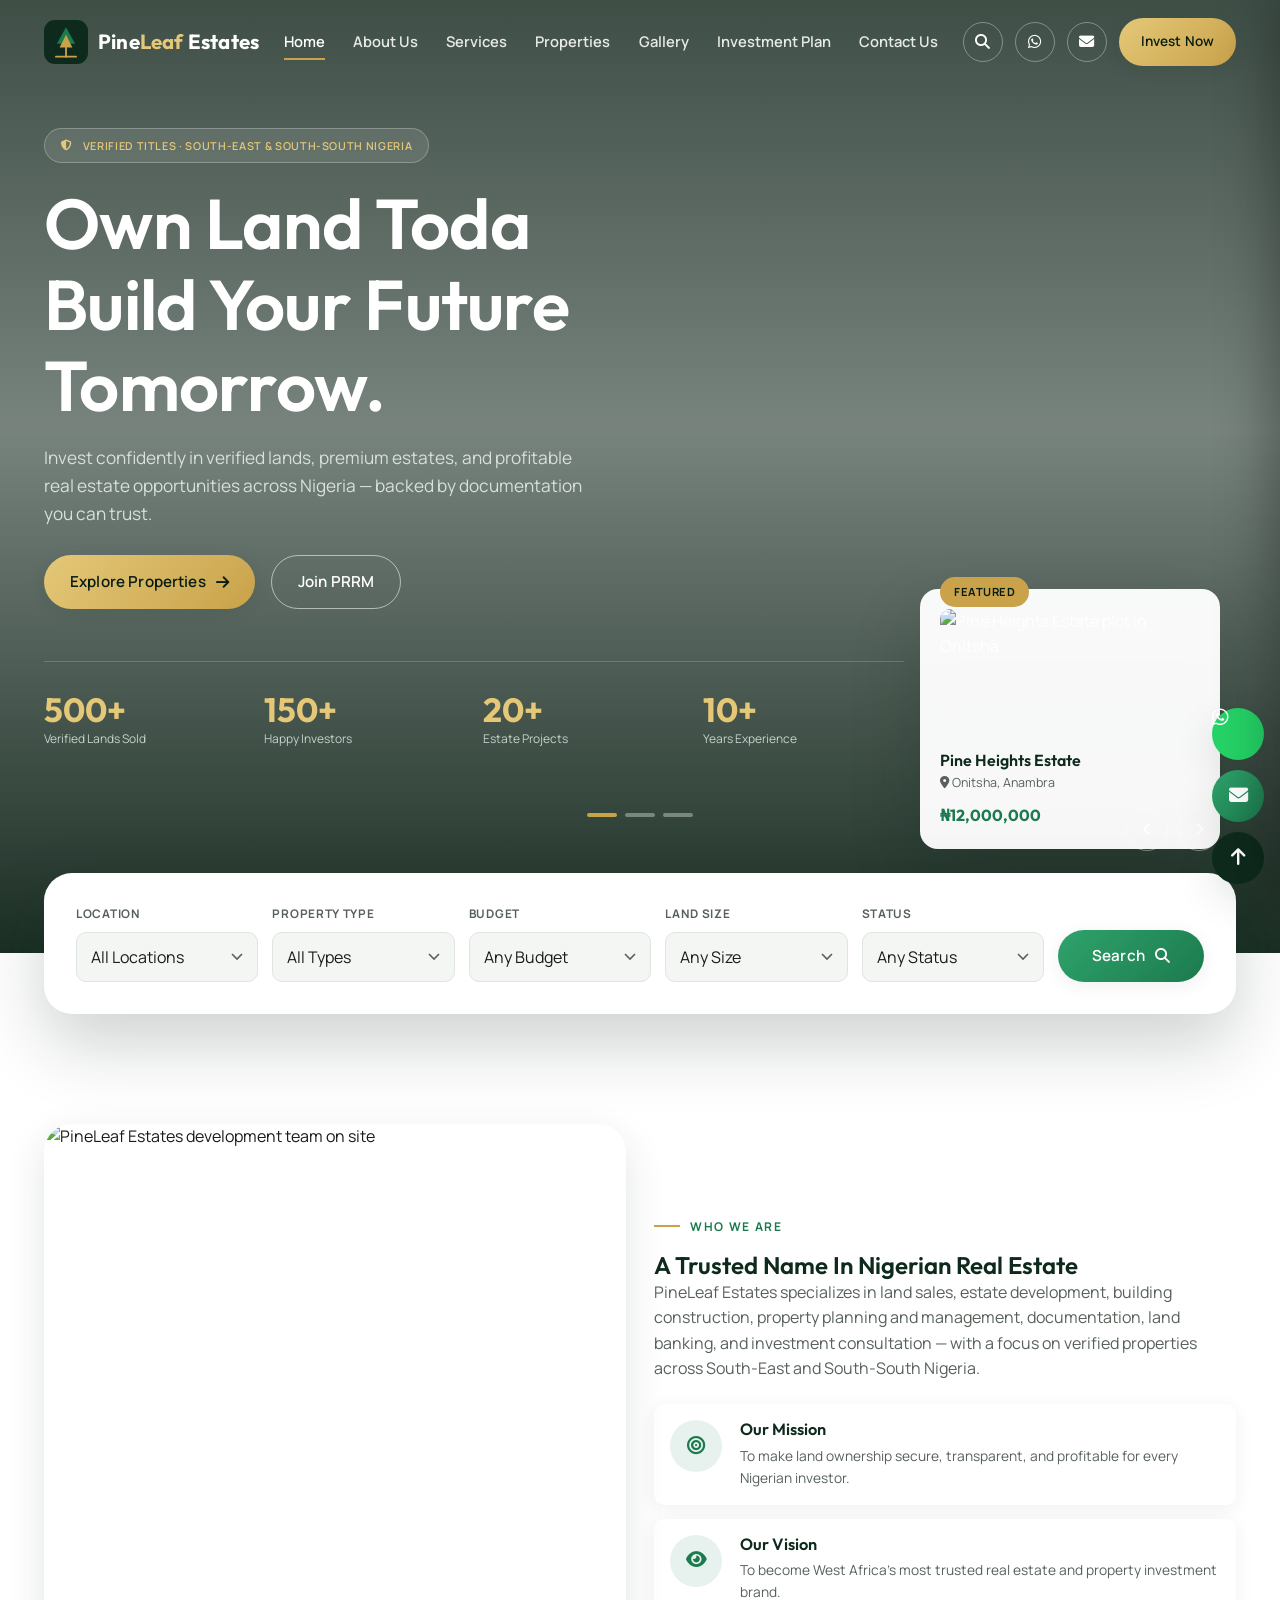
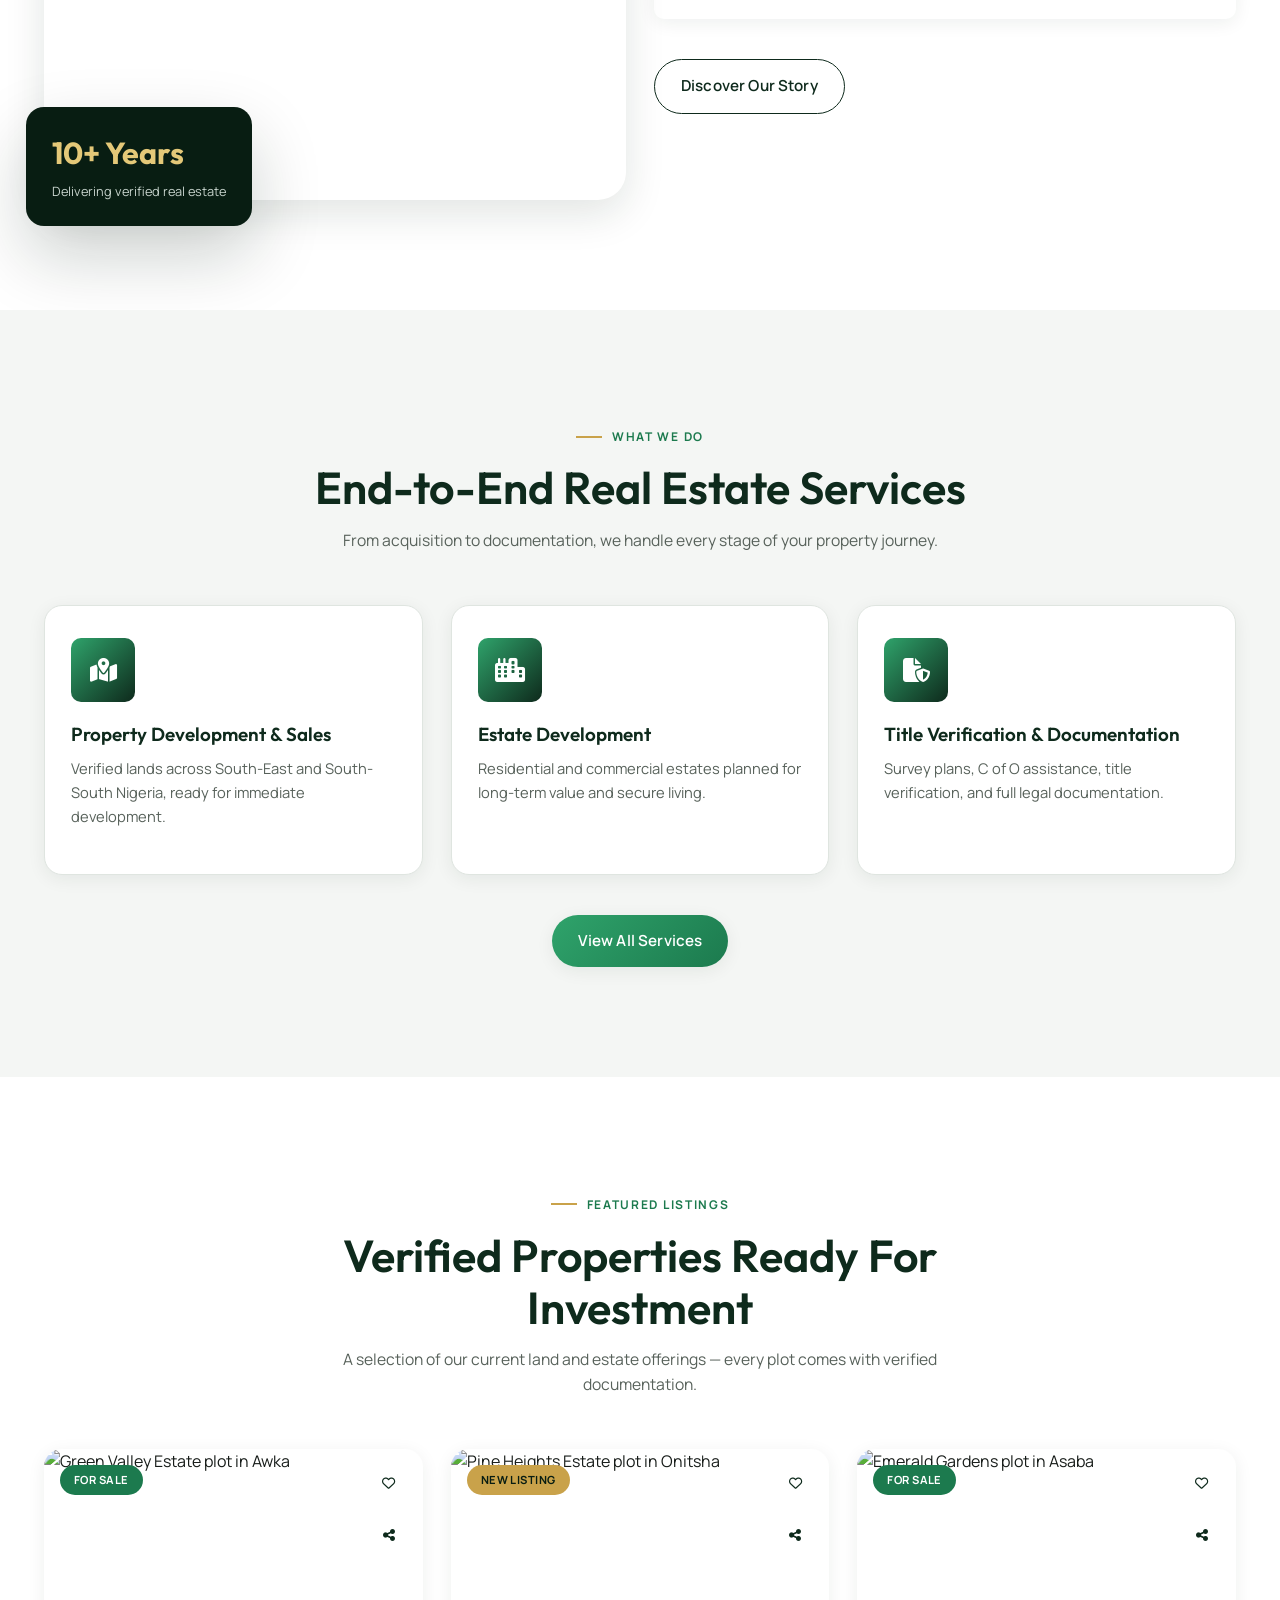
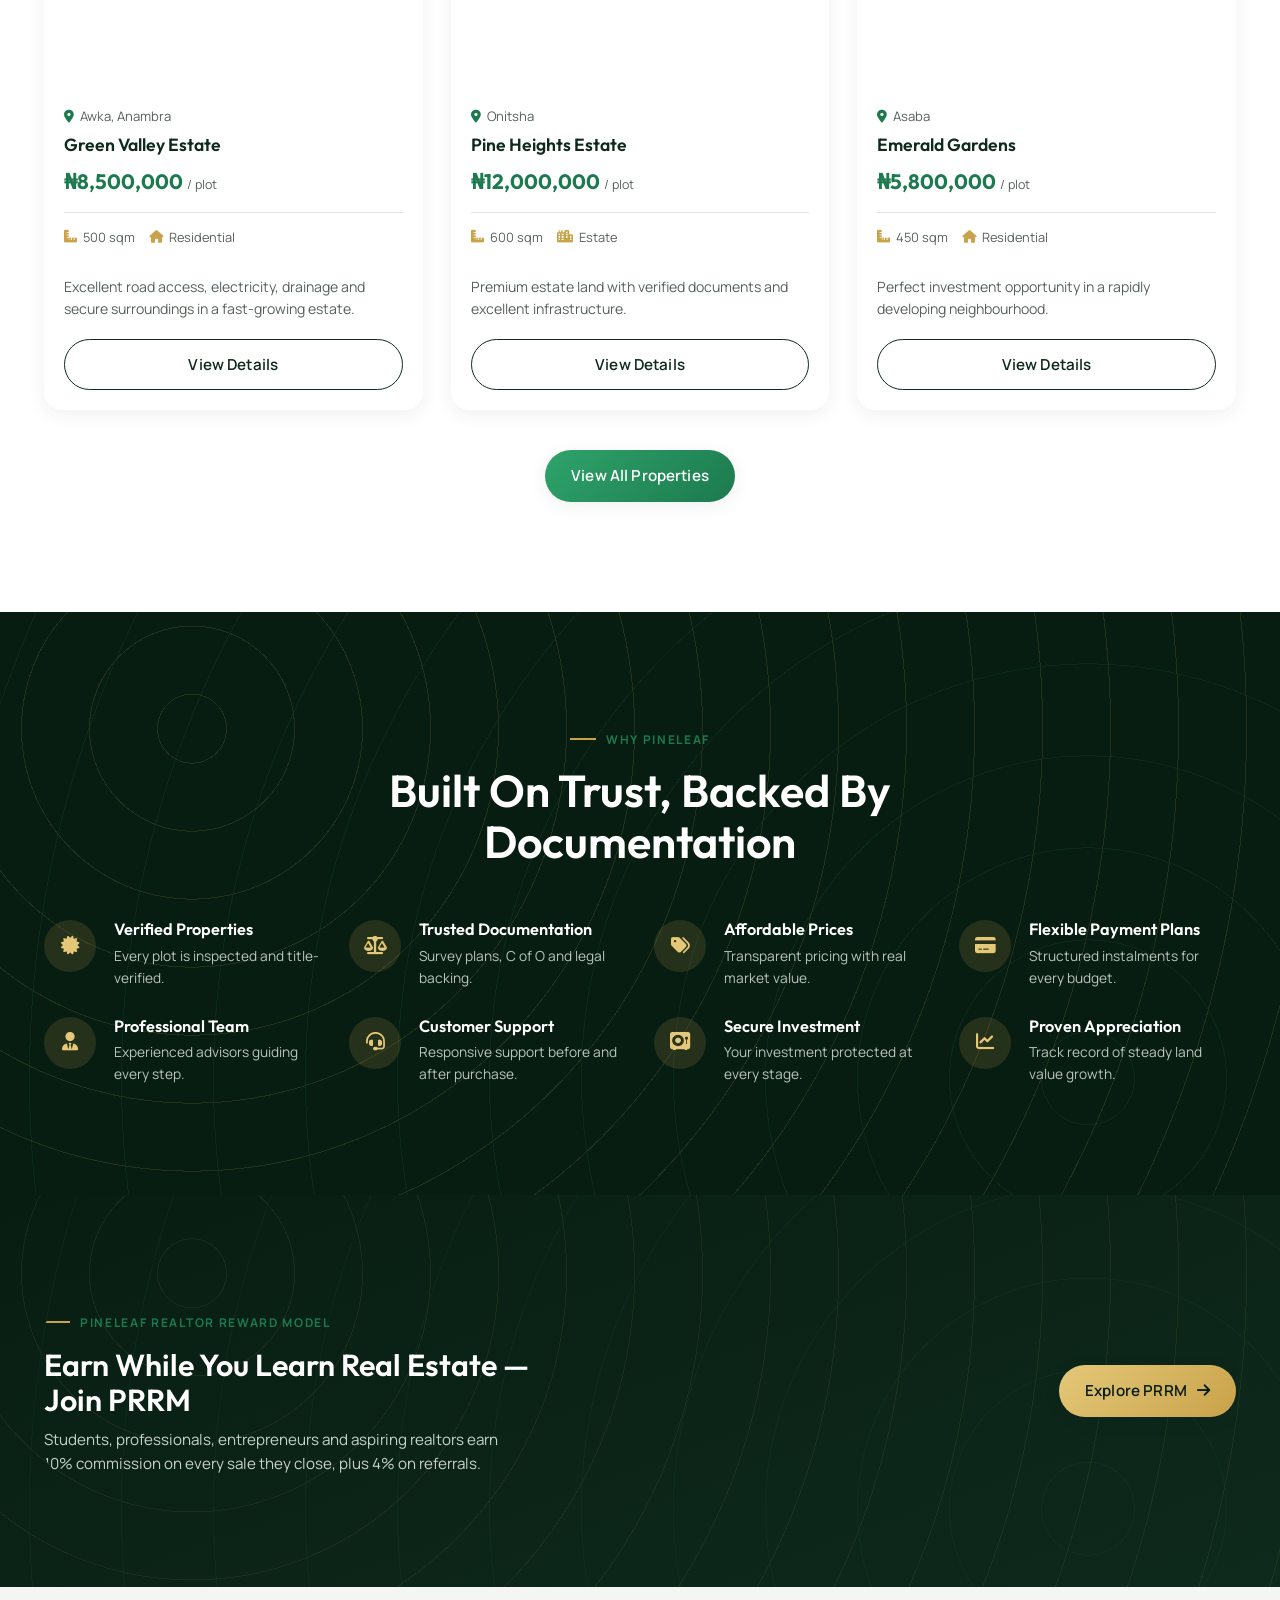
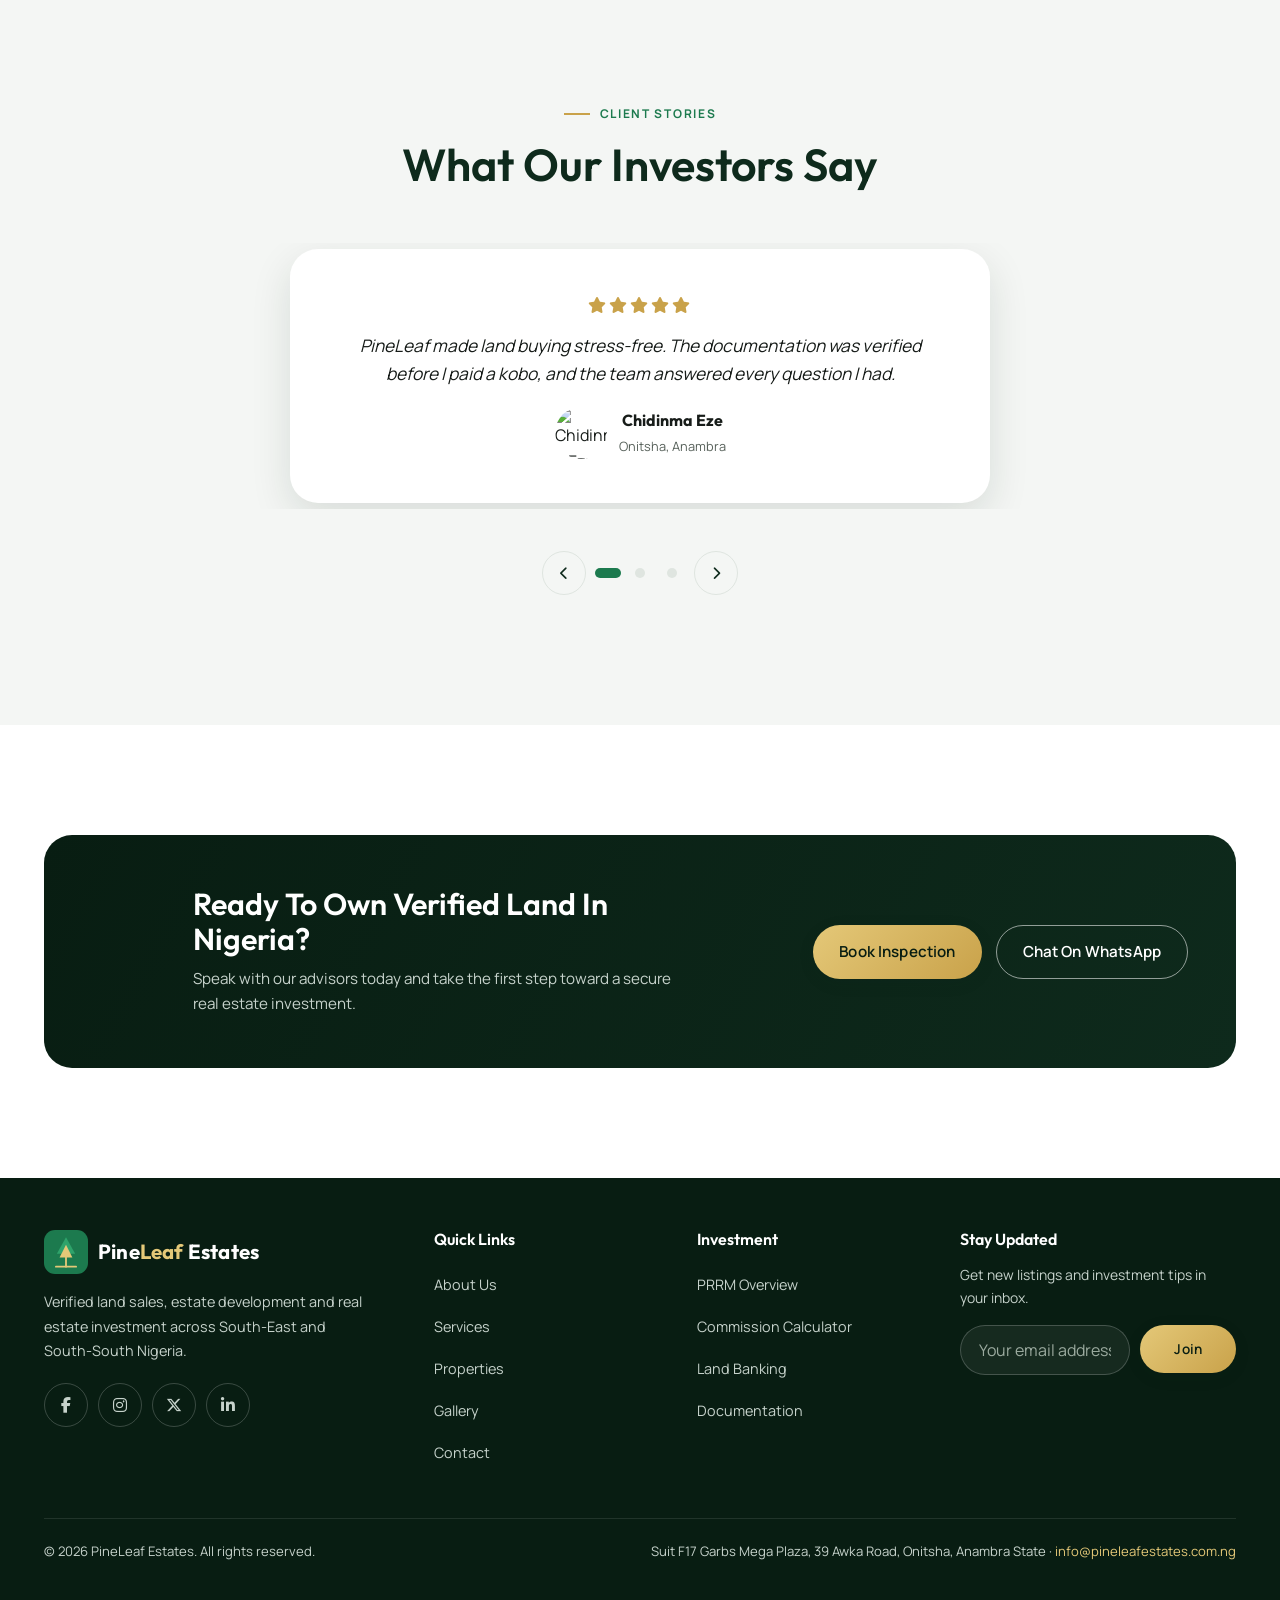
==== commit 9b84f049: "Refactor code structure for improved readability and maintainability" ====
--- a/index.html
+++ b/index.html
@@ -16,8 +16,8 @@
 <div id="preloader"><div class="preload-mark"></div></div>
 
 <div class="nav-scrim"></div>
-<div class="mobile-nav">
-  <button class="mobile-close" aria-label="Close menu"><i class="fa-solid fa-xmark"></i></button>
+<div class="mobile-nav" id="mobileNav" role="dialog" aria-modal="true" aria-label="Main menu" aria-hidden="true">
+  <button class="mobile-close" type="button" aria-label="Close menu"><i class="fa-solid fa-xmark" aria-hidden="true"></i></button>
   <a href="index.html">Home</a>
   <a href="about.html">About Us</a>
   <a href="services.html">Services</a>
@@ -50,14 +50,16 @@
       <a href="contact.html">Contact Us</a>
     </nav>
     <div class="header-actions">
-      <a class="icon-btn" href="properties.html" aria-label="Search properties"><i class="fa-solid fa-magnifying-glass"></i></a>
-      <a class="icon-btn" href="https://wa.me/2348012345678" target="_blank" rel="noopener" aria-label="Chat on WhatsApp"><i class="fa-brands fa-whatsapp"></i></a>
-      <a class="icon-btn" href="mailto:info@pineleafestates.com.ng" aria-label="Email us"><i class="fa-solid fa-envelope"></i></a>
+      <a class="icon-btn" href="properties.html" aria-label="Search properties"><i class="fa-solid fa-magnifying-glass" aria-hidden="true"></i></a>
+      <a class="icon-btn" href="https://wa.me/2348012345678" target="_blank" rel="noopener" aria-label="Chat on WhatsApp"><i class="fa-brands fa-whatsapp" aria-hidden="true"></i></a>
+      <a class="icon-btn" href="mailto:info@pineleafestates.com.ng" aria-label="Email us"><i class="fa-solid fa-envelope" aria-hidden="true"></i></a>
       <a href="investment.html" class="btn btn-gold btn-sm">Invest Now</a>
-      <button class="hamburger" aria-label="Open menu"><i class="fa-solid fa-bars"></i></button>
+      <button class="hamburger" type="button" aria-label="Open menu" aria-expanded="false" aria-controls="mobileNav"><i class="fa-solid fa-bars" aria-hidden="true"></i></button>
     </div>
   </div>
 </header>
+
+<main id="main">
 
 <!-- ============ HERO ============ -->
 <section class="hero" id="home">
@@ -67,11 +69,11 @@
     <div class="hero-slide" style="background-image:url('https://images.unsplash.com/photo-1600585154340-be6161a56a0c?q=80&w=1600&auto=format&fit=crop')"></div>
   </div>
   <div class="container hero-inner">
-    <span class="hero-eyebrow"><i class="fa-solid fa-shield-halved"></i> Verified Titles · South-East &amp; South-South Nigeria</span>
+    <span class="hero-eyebrow"><i class="fa-solid fa-shield-halved" aria-hidden="true"></i> Verified Titles · South-East &amp; South-South Nigeria</span>
     <h1><span data-typing='["Own Land Today.","Build Estates Together.","Invest With Confidence."]'>Own Land Today.</span><br>Build Your Future Tomorrow.</h1>
     <p class="lead">Invest confidently in verified lands, premium estates, and profitable real estate opportunities across Nigeria — backed by documentation you can trust.</p>
     <div class="hero-btns">
-      <a href="properties.html" class="btn btn-gold">Explore Properties <i class="fa-solid fa-arrow-right"></i></a>
+      <a href="properties.html" class="btn btn-gold">Explore Properties <i class="fa-solid fa-arrow-right" aria-hidden="true"></i></a>
       <a href="investment.html" class="btn btn-outline">Join PRRM</a>
     </div>
     <div class="hero-stats">
@@ -84,16 +86,16 @@
 
   <div class="hero-float-card">
     <span class="badge">Featured</span>
-    <img src="https://images.unsplash.com/photo-1500382017468-9049fed747ef?q=80&w=600&auto=format&fit=crop" alt="Pine Heights Estate plot in Onitsha">
+    <img src="https://images.unsplash.com/photo-1500382017468-9049fed747ef?q=80&w=600&auto=format&fit=crop" alt="Pine Heights Estate plot in Onitsha" loading="eager" decoding="async" width="600" height="338">
     <h4>Pine Heights Estate</h4>
-    <div class="loc"><i class="fa-solid fa-location-dot"></i> Onitsha, Anambra</div>
+    <div class="loc"><i class="fa-solid fa-location-dot" aria-hidden="true"></i> Onitsha, Anambra</div>
     <div class="price">₦12,000,000</div>
   </div>
 
   <div class="hero-dots"></div>
   <div class="hero-arrows">
-    <button class="prev" aria-label="Previous slide"><i class="fa-solid fa-chevron-left"></i></button>
-    <button class="next" aria-label="Next slide"><i class="fa-solid fa-chevron-right"></i></button>
+    <button type="button" class="prev" aria-label="Previous slide"><i class="fa-solid fa-chevron-left" aria-hidden="true"></i></button>
+    <button type="button" class="next" aria-label="Next slide"><i class="fa-solid fa-chevron-right" aria-hidden="true"></i></button>
   </div>
 </section>
 
@@ -163,7 +165,7 @@
           <option value="sold">Sold</option>
         </select>
       </div>
-      <button class="btn btn-primary" onclick="location.href='properties.html'">Search <i class="fa-solid fa-magnifying-glass"></i></button>
+      <button type="button" class="btn btn-primary">Search <i class="fa-solid fa-magnifying-glass" aria-hidden="true"></i></button>
     </div>
   </div>
 </div>
@@ -171,9 +173,9 @@
 <!-- ============ ABOUT PREVIEW ============ -->
 <section class="section" id="about">
   <div class="container">
-    <div class="grid-2 about-grid" style="align-items:center;">
+    <div class="grid-2 about-grid align-center">
       <div class="about-media reveal">
-        <img src="https://images.unsplash.com/photo-1560518883-ce09059eeffa?q=80&w=900&auto=format&fit=crop" alt="PineLeaf Estates development team on site">
+        <img src="https://images.unsplash.com/photo-1560518883-ce09059eeffa?q=80&w=900&auto=format&fit=crop" alt="PineLeaf Estates development team on site" loading="lazy" decoding="async" width="900" height="676">
         <div class="about-float">
           <b>10+ Years</b>
           <span>Delivering verified real estate</span>
@@ -182,14 +184,14 @@
       <div class="reveal reveal-delay-1">
         <span class="eyebrow">Who We Are</span>
         <h2>A Trusted Name In Nigerian Real Estate</h2>
-        <p style="color:var(--text-soft); margin-bottom:22px;">PineLeaf Estates specializes in land sales, estate development, building construction, property planning and management, documentation, land banking, and investment consultation — with a focus on verified properties across South-East and South-South Nigeria.</p>
+        <p class="muted mb-22">PineLeaf Estates specializes in land sales, estate development, building construction, property planning and management, documentation, land banking, and investment consultation — with a focus on verified properties across South-East and South-South Nigeria.</p>
         <div class="value-list">
           <div class="feature-item">
-            <div class="fi-icon"><i class="fa-solid fa-bullseye"></i></div>
+            <div class="fi-icon"><i class="fa-solid fa-bullseye" aria-hidden="true"></i></div>
             <div><h4>Our Mission</h4><p>To make land ownership secure, transparent, and profitable for every Nigerian investor.</p></div>
           </div>
           <div class="feature-item">
-            <div class="fi-icon"><i class="fa-solid fa-eye"></i></div>
+            <div class="fi-icon"><i class="fa-solid fa-eye" aria-hidden="true"></i></div>
             <div><h4>Our Vision</h4><p>To become West Africa's most trusted real estate and property investment brand.</p></div>
           </div>
         </div>
@@ -203,23 +205,23 @@
 <section class="section section-alt" id="services">
   <div class="container">
     <div class="section-head center reveal">
-      <span class="eyebrow" style="justify-content:center;">What We Do</span>
+      <span class="eyebrow">What We Do</span>
       <h2>End-to-End Real Estate Services</h2>
       <p>From acquisition to documentation, we handle every stage of your property journey.</p>
     </div>
     <div class="grid-3">
       <div class="service-card reveal">
-        <div class="service-icon"><i class="fa-solid fa-map-location-dot"></i></div>
+        <div class="service-icon"><i class="fa-solid fa-map-location-dot" aria-hidden="true"></i></div>
         <h3>Property Development &amp; Sales</h3>
         <p>Verified lands across South-East and South-South Nigeria, ready for immediate development.</p>
       </div>
       <div class="service-card reveal reveal-delay-1">
-        <div class="service-icon"><i class="fa-solid fa-city"></i></div>
+        <div class="service-icon"><i class="fa-solid fa-city" aria-hidden="true"></i></div>
         <h3>Estate Development</h3>
         <p>Residential and commercial estates planned for long-term value and secure living.</p>
       </div>
       <div class="service-card reveal reveal-delay-2">
-        <div class="service-icon"><i class="fa-solid fa-file-shield"></i></div>
+        <div class="service-icon"><i class="fa-solid fa-file-shield" aria-hidden="true"></i></div>
         <h3>Title Verification &amp; Documentation</h3>
         <p>Survey plans, C of O assistance, title verification, and full legal documentation.</p>
       </div>
@@ -234,7 +236,7 @@
 <section class="section" id="properties">
   <div class="container">
     <div class="section-head center reveal">
-      <span class="eyebrow" style="justify-content:center;">Featured Listings</span>
+      <span class="eyebrow">Featured Listings</span>
       <h2>Verified Properties Ready For Investment</h2>
       <p>A selection of our current land and estate offerings — every plot comes with verified documentation.</p>
     </div>
@@ -248,23 +250,23 @@
         data-image="https://images.unsplash.com/photo-1500382017468-9049fed747ef?q=80&w=900&auto=format&fit=crop"
         data-desc="Located in a fast-growing estate with excellent road access, electricity, drainage, and secure surroundings.">
         <div class="pc-media">
-          <img src="https://images.unsplash.com/photo-1500382017468-9049fed747ef?q=80&w=900&auto=format&fit=crop" alt="Green Valley Estate plot in Awka">
+          <img src="https://images.unsplash.com/photo-1500382017468-9049fed747ef?q=80&w=900&auto=format&fit=crop" alt="Green Valley Estate plot in Awka" loading="lazy" decoding="async" width="900" height="506">
           <span class="pc-status sale">For Sale</span>
           <div class="pc-actions">
-            <button class="fav" aria-label="Save to favourites"><i class="fa-regular fa-heart"></i></button>
-            <button class="share" aria-label="Share property"><i class="fa-solid fa-share-nodes"></i></button>
+            <button type="button" class="fav" aria-label="Save to favourites"><i class="fa-regular fa-heart" aria-hidden="true"></i></button>
+            <button type="button" class="share" aria-label="Share property"><i class="fa-solid fa-share-nodes" aria-hidden="true"></i></button>
           </div>
         </div>
         <div class="pc-body">
-          <div class="pc-loc"><i class="fa-solid fa-location-dot"></i> Awka, Anambra</div>
+          <div class="pc-loc"><i class="fa-solid fa-location-dot" aria-hidden="true"></i> Awka, Anambra</div>
           <h3>Green Valley Estate</h3>
           <div class="pc-price">₦8,500,000 <span>/ plot</span></div>
           <div class="pc-meta">
-            <div><i class="fa-solid fa-ruler-combined"></i> 500 sqm</div>
-            <div><i class="fa-solid fa-house"></i> Residential</div>
+            <div><i class="fa-solid fa-ruler-combined" aria-hidden="true"></i> 500 sqm</div>
+            <div><i class="fa-solid fa-house" aria-hidden="true"></i> Residential</div>
           </div>
           <p class="pc-desc">Excellent road access, electricity, drainage and secure surroundings in a fast-growing estate.</p>
-          <a href="#" class="btn btn-outline-dark btn-block view-details">View Details</a>
+          <button type="button" class="btn btn-outline-dark btn-block view-details">View Details</button>
         </div>
       </div>
 
@@ -275,23 +277,23 @@
         data-image="https://images.unsplash.com/photo-1600596542815-ffad4c1539a9?q=80&w=900&auto=format&fit=crop"
         data-desc="Premium estate land with verified documents and excellent infrastructure, minutes from the city centre.">
         <div class="pc-media">
-          <img src="https://images.unsplash.com/photo-1600596542815-ffad4c1539a9?q=80&w=900&auto=format&fit=crop" alt="Pine Heights Estate plot in Onitsha">
+          <img src="https://images.unsplash.com/photo-1600596542815-ffad4c1539a9?q=80&w=900&auto=format&fit=crop" alt="Pine Heights Estate plot in Onitsha" loading="lazy" decoding="async" width="900" height="597">
           <span class="pc-status new">New Listing</span>
           <div class="pc-actions">
-            <button class="fav" aria-label="Save to favourites"><i class="fa-regular fa-heart"></i></button>
-            <button class="share" aria-label="Share property"><i class="fa-solid fa-share-nodes"></i></button>
+            <button type="button" class="fav" aria-label="Save to favourites"><i class="fa-regular fa-heart" aria-hidden="true"></i></button>
+            <button type="button" class="share" aria-label="Share property"><i class="fa-solid fa-share-nodes" aria-hidden="true"></i></button>
           </div>
         </div>
         <div class="pc-body">
-          <div class="pc-loc"><i class="fa-solid fa-location-dot"></i> Onitsha</div>
+          <div class="pc-loc"><i class="fa-solid fa-location-dot" aria-hidden="true"></i> Onitsha</div>
           <h3>Pine Heights Estate</h3>
           <div class="pc-price">₦12,000,000 <span>/ plot</span></div>
           <div class="pc-meta">
-            <div><i class="fa-solid fa-ruler-combined"></i> 600 sqm</div>
-            <div><i class="fa-solid fa-city"></i> Estate</div>
+            <div><i class="fa-solid fa-ruler-combined" aria-hidden="true"></i> 600 sqm</div>
+            <div><i class="fa-solid fa-city" aria-hidden="true"></i> Estate</div>
           </div>
           <p class="pc-desc">Premium estate land with verified documents and excellent infrastructure.</p>
-          <a href="#" class="btn btn-outline-dark btn-block view-details">View Details</a>
+          <button type="button" class="btn btn-outline-dark btn-block view-details">View Details</button>
         </div>
       </div>
 
@@ -302,23 +304,23 @@
         data-image="https://images.unsplash.com/photo-1600047509807-ba8f99d2cdde?q=80&w=900&auto=format&fit=crop"
         data-desc="Perfect investment opportunity in a rapidly developing neighbourhood with growing infrastructure.">
         <div class="pc-media">
-          <img src="https://images.unsplash.com/photo-1600047509807-ba8f99d2cdde?q=80&w=900&auto=format&fit=crop" alt="Emerald Gardens plot in Asaba">
+          <img src="https://images.unsplash.com/photo-1600047509807-ba8f99d2cdde?q=80&w=900&auto=format&fit=crop" alt="Emerald Gardens plot in Asaba" loading="lazy" decoding="async" width="900" height="755">
           <span class="pc-status sale">For Sale</span>
           <div class="pc-actions">
-            <button class="fav" aria-label="Save to favourites"><i class="fa-regular fa-heart"></i></button>
-            <button class="share" aria-label="Share property"><i class="fa-solid fa-share-nodes"></i></button>
+            <button type="button" class="fav" aria-label="Save to favourites"><i class="fa-regular fa-heart" aria-hidden="true"></i></button>
+            <button type="button" class="share" aria-label="Share property"><i class="fa-solid fa-share-nodes" aria-hidden="true"></i></button>
           </div>
         </div>
         <div class="pc-body">
-          <div class="pc-loc"><i class="fa-solid fa-location-dot"></i> Asaba</div>
+          <div class="pc-loc"><i class="fa-solid fa-location-dot" aria-hidden="true"></i> Asaba</div>
           <h3>Emerald Gardens</h3>
           <div class="pc-price">₦5,800,000 <span>/ plot</span></div>
           <div class="pc-meta">
-            <div><i class="fa-solid fa-ruler-combined"></i> 450 sqm</div>
-            <div><i class="fa-solid fa-house"></i> Residential</div>
+            <div><i class="fa-solid fa-ruler-combined" aria-hidden="true"></i> 450 sqm</div>
+            <div><i class="fa-solid fa-house" aria-hidden="true"></i> Residential</div>
           </div>
           <p class="pc-desc">Perfect investment opportunity in a rapidly developing neighbourhood.</p>
-          <a href="#" class="btn btn-outline-dark btn-block view-details">View Details</a>
+          <button type="button" class="btn btn-outline-dark btn-block view-details">View Details</button>
         </div>
       </div>
 
@@ -332,35 +334,35 @@
 <!-- ============ WHY CHOOSE US ============ -->
 <section class="section section-dark">
   <div class="contour-bg"></div>
-  <div class="container" style="position:relative;">
+  <div class="container relative">
     <div class="section-head center reveal">
-      <span class="eyebrow" style="justify-content:center;">Why PineLeaf</span>
+      <span class="eyebrow">Why PineLeaf</span>
       <h2>Built On Trust, Backed By Documentation</h2>
     </div>
     <div class="grid-4">
-      <div class="feature-item reveal"><div class="fi-icon"><i class="fa-solid fa-certificate"></i></div><div><h4>Verified Properties</h4><p>Every plot is inspected and title-verified.</p></div></div>
-      <div class="feature-item reveal reveal-delay-1"><div class="fi-icon"><i class="fa-solid fa-scale-balanced"></i></div><div><h4>Trusted Documentation</h4><p>Survey plans, C of O and legal backing.</p></div></div>
-      <div class="feature-item reveal reveal-delay-2"><div class="fi-icon"><i class="fa-solid fa-tags"></i></div><div><h4>Affordable Prices</h4><p>Transparent pricing with real market value.</p></div></div>
-      <div class="feature-item reveal reveal-delay-3"><div class="fi-icon"><i class="fa-solid fa-credit-card"></i></div><div><h4>Flexible Payment Plans</h4><p>Structured instalments for every budget.</p></div></div>
-      <div class="feature-item reveal"><div class="fi-icon"><i class="fa-solid fa-user-tie"></i></div><div><h4>Professional Team</h4><p>Experienced advisors guiding every step.</p></div></div>
-      <div class="feature-item reveal reveal-delay-1"><div class="fi-icon"><i class="fa-solid fa-headset"></i></div><div><h4>Customer Support</h4><p>Responsive support before and after purchase.</p></div></div>
-      <div class="feature-item reveal reveal-delay-2"><div class="fi-icon"><i class="fa-solid fa-vault"></i></div><div><h4>Secure Investment</h4><p>Your investment protected at every stage.</p></div></div>
-      <div class="feature-item reveal reveal-delay-3"><div class="fi-icon"><i class="fa-solid fa-chart-line"></i></div><div><h4>Proven Appreciation</h4><p>Track record of steady land value growth.</p></div></div>
+      <div class="feature-item reveal"><div class="fi-icon"><i class="fa-solid fa-certificate" aria-hidden="true"></i></div><div><h4>Verified Properties</h4><p>Every plot is inspected and title-verified.</p></div></div>
+      <div class="feature-item reveal reveal-delay-1"><div class="fi-icon"><i class="fa-solid fa-scale-balanced" aria-hidden="true"></i></div><div><h4>Trusted Documentation</h4><p>Survey plans, C of O and legal backing.</p></div></div>
+      <div class="feature-item reveal reveal-delay-2"><div class="fi-icon"><i class="fa-solid fa-tags" aria-hidden="true"></i></div><div><h4>Affordable Prices</h4><p>Transparent pricing with real market value.</p></div></div>
+      <div class="feature-item reveal reveal-delay-3"><div class="fi-icon"><i class="fa-solid fa-credit-card" aria-hidden="true"></i></div><div><h4>Flexible Payment Plans</h4><p>Structured instalments for every budget.</p></div></div>
+      <div class="feature-item reveal"><div class="fi-icon"><i class="fa-solid fa-user-tie" aria-hidden="true"></i></div><div><h4>Professional Team</h4><p>Experienced advisors guiding every step.</p></div></div>
+      <div class="feature-item reveal reveal-delay-1"><div class="fi-icon"><i class="fa-solid fa-headset" aria-hidden="true"></i></div><div><h4>Customer Support</h4><p>Responsive support before and after purchase.</p></div></div>
+      <div class="feature-item reveal reveal-delay-2"><div class="fi-icon"><i class="fa-solid fa-vault" aria-hidden="true"></i></div><div><h4>Secure Investment</h4><p>Your investment protected at every stage.</p></div></div>
+      <div class="feature-item reveal reveal-delay-3"><div class="fi-icon"><i class="fa-solid fa-chart-line" aria-hidden="true"></i></div><div><h4>Proven Appreciation</h4><p>Track record of steady land value growth.</p></div></div>
     </div>
   </div>
 </section>
 
 <!-- ============ PRRM TEASER ============ -->
-<section class="section" style="background: linear-gradient(160deg, var(--forest-deep), var(--forest));">
+<section class="section section-prrm">
   <div class="contour-bg"></div>
-  <div class="container" style="position:relative;">
-    <div class="cta-band" style="background:none; padding:0;">
+  <div class="container relative">
+    <div class="cta-band cta-plain">
       <div>
-        <span class="eyebrow" style="color:var(--gold-light);">PineLeaf Realtor Reward Model</span>
+        <span class="eyebrow eyebrow-gold">PineLeaf Realtor Reward Model</span>
         <h3>Earn While You Learn Real Estate — Join PRRM</h3>
         <p>Students, professionals, entrepreneurs and aspiring realtors earn 10% commission on every sale they close, plus 4% on referrals.</p>
       </div>
-      <a href="investment.html" class="btn btn-gold">Explore PRRM <i class="fa-solid fa-arrow-right"></i></a>
+      <a href="investment.html" class="btn btn-gold">Explore PRRM <i class="fa-solid fa-arrow-right" aria-hidden="true"></i></a>
     </div>
   </div>
 </section>
@@ -369,37 +371,37 @@
 <section class="section section-alt">
   <div class="container">
     <div class="section-head center reveal">
-      <span class="eyebrow" style="justify-content:center;">Client Stories</span>
+      <span class="eyebrow">Client Stories</span>
       <h2>What Our Investors Say</h2>
     </div>
     <div class="testi-track-wrap reveal">
       <div class="testi-track">
         <div class="testi-slide">
           <div class="testi-card">
-            <div class="testi-stars"><i class="fa-solid fa-star"></i><i class="fa-solid fa-star"></i><i class="fa-solid fa-star"></i><i class="fa-solid fa-star"></i><i class="fa-solid fa-star"></i></div>
+            <div class="testi-stars"><i class="fa-solid fa-star" aria-hidden="true"></i><i class="fa-solid fa-star" aria-hidden="true"></i><i class="fa-solid fa-star" aria-hidden="true"></i><i class="fa-solid fa-star" aria-hidden="true"></i><i class="fa-solid fa-star" aria-hidden="true"></i></div>
             <p class="quote">PineLeaf made land buying stress-free. The documentation was verified before I paid a kobo, and the team answered every question I had.</p>
             <div class="testi-person">
-              <img src="https://images.unsplash.com/photo-1508214751196-bcfd4ca60f91?q=80&w=200&auto=format&fit=crop" alt="Chidinma Eze">
+              <img src="https://images.unsplash.com/photo-1508214751196-bcfd4ca60f91?q=80&w=200&auto=format&fit=crop" alt="Chidinma Eze" loading="lazy" decoding="async" width="200" height="133">
               <div><b>Chidinma Eze</b><span>Onitsha, Anambra</span></div>
             </div>
           </div>
         </div>
         <div class="testi-slide">
           <div class="testi-card">
-            <div class="testi-stars"><i class="fa-solid fa-star"></i><i class="fa-solid fa-star"></i><i class="fa-solid fa-star"></i><i class="fa-solid fa-star"></i><i class="fa-solid fa-star"></i></div>
+            <div class="testi-stars"><i class="fa-solid fa-star" aria-hidden="true"></i><i class="fa-solid fa-star" aria-hidden="true"></i><i class="fa-solid fa-star" aria-hidden="true"></i><i class="fa-solid fa-star" aria-hidden="true"></i><i class="fa-solid fa-star" aria-hidden="true"></i></div>
             <p class="quote">I joined PRRM as a student and closed my first sale within two months. The commission structure and mentorship are genuinely rewarding.</p>
             <div class="testi-person">
-              <img src="https://images.unsplash.com/photo-1500648767791-00dcc994a43e?q=80&w=200&auto=format&fit=crop" alt="Emeka Obi">
+              <img src="https://images.unsplash.com/photo-1500648767791-00dcc994a43e?q=80&w=200&auto=format&fit=crop" alt="Emeka Obi" loading="lazy" decoding="async" width="200" height="300">
               <div><b>Emeka Obi</b><span>Awka, Anambra</span></div>
             </div>
           </div>
         </div>
         <div class="testi-slide">
           <div class="testi-card">
-            <div class="testi-stars"><i class="fa-solid fa-star"></i><i class="fa-solid fa-star"></i><i class="fa-solid fa-star"></i><i class="fa-solid fa-star"></i><i class="fa-solid fa-star"></i></div>
+            <div class="testi-stars"><i class="fa-solid fa-star" aria-hidden="true"></i><i class="fa-solid fa-star" aria-hidden="true"></i><i class="fa-solid fa-star" aria-hidden="true"></i><i class="fa-solid fa-star" aria-hidden="true"></i><i class="fa-solid fa-star" aria-hidden="true"></i></div>
             <p class="quote">Professional from inspection to allocation. My Pine Heights plot has already appreciated significantly in under a year.</p>
             <div class="testi-person">
-              <img src="https://images.unsplash.com/photo-1544005313-94ddf0286df2?q=80&w=200&auto=format&fit=crop" alt="Adaeze Nwosu">
+              <img src="https://images.unsplash.com/photo-1544005313-94ddf0286df2?q=80&w=200&auto=format&fit=crop" alt="Adaeze Nwosu" loading="lazy" decoding="async" width="200" height="300">
               <div><b>Adaeze Nwosu</b><span>Port Harcourt, Rivers</span></div>
             </div>
           </div>
@@ -415,17 +417,19 @@
   <div class="container">
     <div class="cta-band reveal">
       <div class="contour-bg"></div>
-      <div style="position:relative;">
+      <div class="relative">
         <h3>Ready To Own Verified Land In Nigeria?</h3>
         <p>Speak with our advisors today and take the first step toward a secure real estate investment.</p>
       </div>
-      <div style="position:relative; display:flex; gap:14px; flex-wrap:wrap;">
+      <div class="relative btn-row">
         <a href="contact.html" class="btn btn-gold">Book Inspection</a>
         <a href="https://wa.me/2348012345678" target="_blank" rel="noopener" class="btn btn-outline">Chat On WhatsApp</a>
       </div>
     </div>
   </div>
 </section>
+
+</main>
 
 <!-- ============ FOOTER ============ -->
 <footer class="site-footer" id="contact">
@@ -444,10 +448,10 @@
         </a>
         <p>Verified land sales, estate development and real estate investment across South-East and South-South Nigeria.</p>
         <div class="social-row">
-          <a href="#" aria-label="Facebook"><i class="fa-brands fa-facebook-f"></i></a>
-          <a href="#" aria-label="Instagram"><i class="fa-brands fa-instagram"></i></a>
-          <a href="#" aria-label="X (Twitter)"><i class="fa-brands fa-x-twitter"></i></a>
-          <a href="#" aria-label="LinkedIn"><i class="fa-brands fa-linkedin-in"></i></a>
+          <a href="#" aria-label="Facebook"><i class="fa-brands fa-facebook-f" aria-hidden="true"></i></a>
+          <a href="#" aria-label="Instagram"><i class="fa-brands fa-instagram" aria-hidden="true"></i></a>
+          <a href="#" aria-label="X (Twitter)"><i class="fa-brands fa-x-twitter" aria-hidden="true"></i></a>
+          <a href="#" aria-label="LinkedIn"><i class="fa-brands fa-linkedin-in" aria-hidden="true"></i></a>
         </div>
       </div>
       <div class="footer-col">
@@ -471,7 +475,7 @@
       </div>
       <div class="footer-col">
         <h4>Stay Updated</h4>
-        <p style="font-size:.87rem; margin-bottom:16px;">Get new listings and investment tips in your inbox.</p>
+        <p class="fs-xs mb-16">Get new listings and investment tips in your inbox.</p>
         <form class="newsletter-box newsletter-form">
           <input type="email" placeholder="Your email address" required aria-label="Email for newsletter">
           <button class="btn btn-gold btn-sm" type="submit">Join</button>
@@ -487,19 +491,19 @@
 </footer>
 
 <div class="float-stack">
-  <a class="fab whatsapp" href="https://wa.me/2348012345678" target="_blank" rel="noopener" aria-label="Chat on WhatsApp"><i class="fa-brands fa-whatsapp"></i></a>
-  <a class="fab email" href="mailto:info@pineleafestates.com.ng" aria-label="Email PineLeaf Estates"><i class="fa-solid fa-envelope"></i></a>
-  <button class="fab top" aria-label="Back to top"><i class="fa-solid fa-arrow-up"></i></button>
+  <a class="fab whatsapp" href="https://wa.me/2348012345678" target="_blank" rel="noopener" aria-label="Chat on WhatsApp"><i class="fa-brands fa-whatsapp" aria-hidden="true"></i></a>
+  <a class="fab email" href="mailto:info@pineleafestates.com.ng" aria-label="Email PineLeaf Estates"><i class="fa-solid fa-envelope" aria-hidden="true"></i></a>
+  <button type="button" class="fab top" aria-label="Back to top"><i class="fa-solid fa-arrow-up" aria-hidden="true"></i></button>
 </div>
 
 <!-- Property Details Modal -->
-<div class="pmodal" id="propertyModal">
+<div class="pmodal" id="propertyModal" role="dialog" aria-modal="true" aria-labelledby="pmodalTitle" aria-hidden="true">
   <div class="pmodal-box">
-    <button class="pmodal-close" aria-label="Close"><i class="fa-solid fa-xmark"></i></button>
+    <button type="button" class="pmodal-close" aria-label="Close property details"><i class="fa-solid fa-xmark" aria-hidden="true"></i></button>
     <div class="pmodal-media"><img src="" alt="Property image"></div>
     <div class="pmodal-body">
-      <div class="pc-loc pmodal-loc"><i class="fa-solid fa-location-dot"></i></div>
-      <h2 class="pmodal-title"></h2>
+      <div class="pc-loc pmodal-loc"><i class="fa-solid fa-location-dot" aria-hidden="true"></i></div>
+      <h2 class="pmodal-title" id="pmodalTitle"></h2>
       <div class="pmodal-grid">
         <div class="pmodal-stat"><span>Price</span><b class="pmodal-price"></b></div>
         <div class="pmodal-stat"><span>Size</span><b class="pmodal-size"></b></div>
@@ -507,7 +511,7 @@
         <div class="pmodal-stat"><span>Status</span><b class="pmodal-status"></b></div>
       </div>
       <h4>Description</h4>
-      <p class="pmodal-desc" style="color:var(--text-soft); font-size:.92rem;"></p>
+      <p class="pmodal-desc muted fs-92"></p>
       <h4>Property Features</h4>
       <ul class="pmodal-feats">
         <li>Verified title documents</li>
@@ -516,12 +520,12 @@
         <li>Fenced &amp; secured perimeter</li>
       </ul>
       <h4>Nearby Landmarks</h4>
-      <p style="color:var(--text-soft); font-size:.92rem;">Close to major markets, schools, and healthcare facilities within the estate axis.</p>
-      <div class="map-embed"><div class="map-pin"><i class="fa-solid fa-map-location-dot"></i><span>Map preview available on inspection</span></div></div>
+      <p class="muted fs-92">Close to major markets, schools, and healthcare facilities within the estate axis.</p>
+      <div class="map-embed"><div class="map-pin"><i class="fa-solid fa-map-location-dot" aria-hidden="true"></i><span>Map preview available on inspection</span></div></div>
       <div class="pmodal-actions">
         <a href="contact.html" class="btn btn-primary">Book Inspection</a>
-        <a href="https://wa.me/2348012345678" target="_blank" rel="noopener" class="btn btn-outline-dark"><i class="fa-brands fa-whatsapp"></i> WhatsApp</a>
-        <a href="mailto:info@pineleafestates.com.ng" class="btn btn-outline-dark"><i class="fa-solid fa-envelope"></i> Email</a>
+        <a href="https://wa.me/2348012345678" target="_blank" rel="noopener" class="btn btn-outline-dark"><i class="fa-brands fa-whatsapp" aria-hidden="true"></i> WhatsApp</a>
+        <a href="mailto:info@pineleafestates.com.ng" class="btn btn-outline-dark"><i class="fa-solid fa-envelope" aria-hidden="true"></i> Email</a>
       </div>
     </div>
   </div>
--- a/style.css
+++ b/style.css
@@ -41,12 +41,25 @@
   --ease: cubic-bezier(.4,0,.2,1);
 
   --container: 1240px;
+
+  /* ---- Responsive rhythm (mobile-first defaults) ---- */
+  --pad-x: 18px;                 /* page gutter, scales up at breakpoints */
+  --section-y: 64px;             /* vertical section rhythm */
+  --header-h: 72px;              /* fixed-header allowance */
+  /* How far the search panel is pulled up over the hero. Every dependent
+     value (hero bottom padding, slider control offsets, the panel's own
+     negative margin) derives from this one number so they cannot drift
+     out of sync and overlap each other. 0 on mobile = no overlap. */
+  --hero-overlap: 0px;
+  --safe-r: env(safe-area-inset-right, 0px);
+  --safe-b: env(safe-area-inset-bottom, 0px);
+  --safe-l: env(safe-area-inset-left, 0px);
 }
 /* ============================================================
    Reset
    ============================================================ */
 *, *::before, *::after{ box-sizing: border-box; margin:0; padding:0; }
-html{ scroll-behavior: smooth; }
+html{ scroll-behavior: smooth; -webkit-text-size-adjust:100%; }
 body{
   font-family: var(--font-body);
   color: var(--text);
@@ -59,16 +72,37 @@
 a{ text-decoration:none; color:inherit; }
 ul{ list-style:none; }
 button{ font-family:inherit; cursor:pointer; border:none; background:none; }
-input, select, textarea{ font-family:inherit; }
+input, select, textarea{ font-family:inherit; max-width:100%; }
 h1,h2,h3,h4{ font-family: var(--font-display); color: var(--forest); line-height:1.15; font-weight:600; }
 :focus-visible{ outline: 2px solid var(--gold); outline-offset: 3px; }
 
+/* Long unbroken strings (prices, emails, URLs) must never push a layout wide. */
+h1,h2,h3,h4,p,li,span,b,a{ overflow-wrap:anywhere; }
+/* Grid/flex children default to min-width:auto, which is the single most
+   common cause of blown-out responsive layouts. Neutralise it globally. */
+.grid-2 > *, .grid-3 > *, .grid-4 > *, .footer-grid > *,
+.search-panel .grid > *, .form-row > *, .pmodal-grid > *,
+.calc-results > *, .header-inner > *, .feature-item > *,
+.hero-stats > *, .testi-slide > *, .contact-info-item > *{ min-width:0; }
+
 @media (prefers-reduced-motion: reduce){
   *{ animation-duration:0.01ms !important; animation-iteration-count:1 !important; transition-duration:0.01ms !important; scroll-behavior:auto !important; }
 }
 
-.container{ width:100%; max-width: var(--container); margin:0 auto; padding:0 24px; }
-.section{ padding: 110px 0; position:relative; }
+/* Skip link — first tab stop on every page */
+.skip-link{
+  position:absolute; left:-9999px; top:0; z-index:3000;
+  background: var(--forest-deep); color: var(--white);
+  padding:14px 22px; border-radius:0 0 var(--r-sm) 0; font-weight:600; font-size:.9rem;
+}
+.skip-link:focus{ left:0; }
+
+/* Body scroll lock — shared by nav drawer, property modal and lightbox.
+   position:fixed keeps iOS Safari from scrolling the page behind overlays. */
+body.is-locked{ position:fixed; width:100%; overflow:hidden; }
+
+.container{ width:100%; max-width: var(--container); margin:0 auto; padding:0 var(--pad-x); }
+.section{ padding: var(--section-y) 0; position:relative; }
 .section-alt{ background: var(--bg-alt); }
 .section-dark{ background: var(--forest-deep); color: #E9EFE9; }
 .section-dark h2, .section-dark h3, .section-dark h4{ color: var(--white); }
@@ -80,10 +114,11 @@
 }
 .eyebrow::before{ content:""; width:26px; height:2px; background: var(--gold); display:inline-block; }
 
-.section-head{ max-width: 680px; margin-bottom: 56px; }
+.section-head{ max-width: 680px; margin-bottom: 32px; }
 .section-head.center{ margin-left:auto; margin-right:auto; text-align:center; }
-.section-head h2{ font-size: clamp(2rem, 3.4vw, 2.8rem); margin-bottom:16px; }
-.section-head p{ color: var(--text-soft); font-size:1.05rem; }
+.section-head h2{ font-size: clamp(1.55rem, 5.6vw, 2.8rem); margin-bottom:14px; }
+.section-head p{ color: var(--text-soft); font-size:.98rem; }
+.section-head.center .eyebrow{ justify-content:center; }
 .section-dark .section-head p{ color:#B9C6BE; }
 
 /* Contour-line signature motif — used as texture across the site,
@@ -96,15 +131,73 @@
 }
 .section-dark .contour-bg{ opacity:.14; }
 /* ============================================================
+   Utilities
+   These were referenced throughout the markup but never defined,
+   so centred CTAs rendered flush-left and had no top spacing.
+   ============================================================ */
+.text-center{ text-align:center; }
+.mt-40{ margin-top:40px; }
+.stack-center{ display:flex; justify-content:center; }
+.muted{ color: var(--text-soft); }
+.relative{ position:relative; }
+.align-center{ align-items:center; }
+.align-start{ align-items:start; }
+.center-flex{ justify-content:center; }
+.narrow{ max-width:760px; margin-inline:auto; }
+.btn-row{ display:flex; gap:14px; flex-wrap:wrap; }
+/* Spacing / type helpers replacing repeated inline styles in the markup */
+.mb-6{ margin-bottom:6px; }
+.mb-14{ margin-bottom:14px; }
+.mb-16{ margin-bottom:16px; }
+.mb-18{ margin-bottom:18px; }
+.mb-22{ margin-bottom:22px; }
+.mb-24{ margin-bottom:24px; }
+.mt-14{ margin-top:14px; }
+.fs-sm{ font-size:.9rem; }
+.fs-xs{ font-size:.87rem; }
+.fs-92{ font-size:.92rem; }
+.gap-lg{ gap:40px; }
+.no-results-icon{ font-size:2rem; color:var(--emerald); margin-bottom:14px; display:block; }
+/* Dark gradient band used by the PRRM teaser section */
+.section-prrm{ background: linear-gradient(160deg, var(--forest-deep), var(--forest)); }
+.visually-hidden{
+  position:absolute; width:1px; height:1px; padding:0; margin:-1px;
+  overflow:hidden; clip:rect(0 0 0 0); white-space:nowrap; border:0;
+}
+/* ============================================================
+   Scroll reveal
+   The script adds .in when an element enters the viewport. Without
+   a matching rule the animation never existed; a no-JS/no-IO
+   fallback keeps content visible either way.
+   ============================================================ */
+/* Fail-safe by design: .reveal is visible unless JS has positively
+   confirmed it can animate it back in (html.js-reveal). A broken script,
+   a missing IntersectionObserver or reduced-motion all leave content shown. */
+.reveal{ opacity:1; transform:none; }
+.js-reveal .reveal{
+  opacity:0; transform: translateY(24px);
+  transition: opacity .7s var(--ease), transform .7s var(--ease);
+}
+.js-reveal .reveal.in{ opacity:1; transform:none; }
+.js-reveal .reveal-delay-1{ transition-delay:.10s; }
+.js-reveal .reveal-delay-2{ transition-delay:.20s; }
+.js-reveal .reveal-delay-3{ transition-delay:.30s; }
+@media (prefers-reduced-motion: reduce){
+  .js-reveal .reveal{ opacity:1; transform:none; transition:none; }
+}
+/* ============================================================
    Buttons
    ============================================================ */
+/* white-space:normal + max-width let long labels wrap instead of forcing
+   the button (and its container) wider than a 320px screen. */
 .btn{
   display:inline-flex; align-items:center; justify-content:center; gap:10px;
-  padding: 16px 32px; border-radius: var(--r-pill);
+  padding: 14px 26px; border-radius: var(--r-pill);
   font-weight:600; font-size:.95rem; letter-spacing:.01em;
   transition: transform .35s var(--ease), box-shadow .35s var(--ease), background .3s var(--ease), color .3s var(--ease);
-  white-space:nowrap;
-}
+  white-space:normal; text-align:center; max-width:100%; min-height:48px;
+}
+.btn i{ flex-shrink:0; }
 .btn-primary{ background: linear-gradient(135deg, var(--emerald-light), var(--emerald)); color:var(--white); box-shadow: var(--shadow-sm); }
 .btn-primary:hover{ transform: translateY(-3px); box-shadow: var(--shadow-md); }
 .btn-gold{ background: linear-gradient(135deg, var(--gold-light), var(--gold)); color: var(--forest-deep); box-shadow: var(--shadow-sm); }
@@ -132,26 +225,34 @@
    ============================================================ */
 .site-header{
   position:fixed; top:0; left:0; right:0; z-index:1000;
-  padding: 22px 0; transition: all .4s var(--ease);
+  padding: 12px 0; transition: background .4s var(--ease), padding .4s var(--ease), box-shadow .4s var(--ease);
   background: transparent;
+  padding-left: var(--safe-l); padding-right: var(--safe-r);
 }
 .site-header.scrolled{
-  padding: 12px 0; background: rgba(255,255,255,.92); backdrop-filter: blur(14px);
+  padding: 8px 0; background: rgba(255,255,255,.92); backdrop-filter: blur(14px);
   box-shadow: 0 2px 24px rgba(14,42,28,.08);
 }
-.header-inner{ display:flex; align-items:center; justify-content:space-between; gap:24px; }
-
-.brand{ display:flex; align-items:center; gap:12px; }
-.brand-mark{ width:44px; height:44px; flex-shrink:0; }
-.brand-name{ font-family:var(--font-display); font-weight:700; font-size:1.28rem; letter-spacing:.01em; color: var(--white); transition: color .4s; }
+/* min-width:0 + shrink allowance stop the actions cluster from pushing the
+   hamburger past the viewport edge on narrow screens. */
+.header-inner{ display:flex; align-items:center; justify-content:space-between; gap:12px; }
+
+.brand{ display:flex; align-items:center; gap:10px; min-width:0; flex:0 1 auto; }
+.brand-mark{ width:38px; height:38px; flex-shrink:0; }
+.brand-name{
+  font-family:var(--font-display); font-weight:700; font-size:1.05rem; letter-spacing:.01em;
+  color: var(--white); transition: color .4s;
+  white-space:nowrap; overflow:hidden; text-overflow:ellipsis; min-width:0;
+}
 .brand-name span{ color: var(--gold-light); }
 .site-header.scrolled .brand-name{ color: var(--forest); }
 .site-header.scrolled .brand-name span{ color: var(--emerald); }
 
-.main-nav{ display:flex; align-items:center; gap:36px; }
+/* Desktop navigation is opt-in from 992px up (see responsive.css). */
+.main-nav{ display:none; align-items:center; gap:clamp(18px, 2.2vw, 36px); }
 .main-nav a{
   font-size:.92rem; font-weight:600; color: rgba(255,255,255,.88);
-  position:relative; padding:6px 0; transition: color .3s;
+  position:relative; padding:6px 0; transition: color .3s; white-space:nowrap;
 }
 .main-nav a::after{ content:""; position:absolute; left:0; bottom:0; width:0; height:2px; background: var(--gold); transition: width .3s var(--ease); }
 .main-nav a:hover, .main-nav a.active{ color: var(--white); }
@@ -159,32 +260,65 @@
 .site-header.scrolled .main-nav a:hover, .site-header.scrolled .main-nav a.active{ color: var(--emerald); }
 .main-nav a:hover::after, .main-nav a.active::after{ width:100%; }
 
-.header-actions{ display:flex; align-items:center; gap:16px; }
+/* Mobile-first: only the hamburger shows. Secondary icons and the header
+   CTA progressively appear as width allows (see responsive.css). Both are
+   still reachable on phones via the drawer and footer. */
+.header-actions{ display:flex; align-items:center; gap:10px; flex:0 0 auto; }
 .icon-btn{
-  width:40px; height:40px; border-radius:50%; display:flex; align-items:center; justify-content:center;
+  display:none;
+  width:40px; height:40px; border-radius:50%; align-items:center; justify-content:center;
   color: var(--white); border:1px solid rgba(255,255,255,.35); transition: all .3s var(--ease); font-size:.95rem;
+  flex-shrink:0;
 }
 .icon-btn:hover{ background: var(--gold); border-color: var(--gold); color: var(--forest-deep); transform: translateY(-2px); }
 .site-header.scrolled .icon-btn{ color: var(--forest); border-color: var(--line); }
-
-.hamburger{ display:none; width:44px; height:44px; border-radius:50%; align-items:center; justify-content:center; color:var(--white); border:1px solid rgba(255,255,255,.35); font-size:1.1rem; }
+.header-actions .btn{ display:none; flex-shrink:0; }
+
+.hamburger{
+  display:flex; width:44px; height:44px; border-radius:50%;
+  align-items:center; justify-content:center; color:var(--white);
+  border:1px solid rgba(255,255,255,.35); font-size:1.1rem; flex-shrink:0;
+}
 .site-header.scrolled .hamburger{ color:var(--forest); border-color: var(--line); }
 /* mobile nav drawer */
 .mobile-nav{
-  position:fixed; top:0; right:-100%; width:min(88vw,380px); height:100vh; z-index:1100;
-  background: var(--forest-deep); padding: 100px 36px 40px; transition: right .5s var(--ease);
-  display:flex; flex-direction:column; gap:26px; box-shadow: -10px 0 50px rgba(0,0,0,.3);
-}
-.mobile-nav.open{ right:0; }
-.mobile-nav a{ font-family:var(--font-display); font-size:1.3rem; color:#E9EFE9; font-weight:500; }
-.mobile-nav .btn{ margin-top:10px; }
-.mobile-close{ position:absolute; top:26px; right:28px; font-size:1.4rem; color:var(--white); width:40px; height:40px; border:1px solid rgba(255,255,255,.3); border-radius:50%; display:flex; align-items:center; justify-content:center; }
-.nav-scrim{ position:fixed; inset:0; background: rgba(8,29,18,.55); z-index:1050; opacity:0; visibility:hidden; transition: all .4s; }
-.nav-scrim.open{ opacity:1; visibility:visible; }
+  position:fixed; top:0; right:0; width:min(88vw,380px); height:100dvh; z-index:1100;
+  background: var(--forest-deep);
+  padding: 92px 28px calc(40px + var(--safe-b));
+  padding-right: calc(28px + var(--safe-r));
+  transform: translateX(100%); transition: transform .45s var(--ease);
+  display:flex; flex-direction:column; gap:20px;
+  box-shadow: -10px 0 50px rgba(0,0,0,.3);
+  overflow-y:auto; overscroll-behavior:contain;
+}
+.mobile-nav.open{ transform: translateX(0); }
+.mobile-nav a{
+  font-family:var(--font-display); font-size:1.2rem; color:#E9EFE9; font-weight:500;
+  padding:8px 0; min-height:44px; display:flex; align-items:center;
+}
+.mobile-nav a.active{ color: var(--gold-light); }
+.mobile-nav .btn{ margin-top:10px; justify-content:center; }
+.mobile-close{
+  position:absolute; top:22px; right:22px; font-size:1.3rem; color:var(--white);
+  width:44px; height:44px; border:1px solid rgba(255,255,255,.3); border-radius:50%;
+  display:flex; align-items:center; justify-content:center;
+}
+.nav-scrim{ position:fixed; inset:0; background: rgba(8,29,18,.55); z-index:1050; opacity:0; visibility:hidden; transition: opacity .4s, visibility 0s .4s; }
+.nav-scrim.open{ opacity:1; visibility:visible; transition: opacity .4s, visibility 0s 0s; }
 /* ============================================================
    Hero + Slider
    ============================================================ */
-.hero{ position:relative; min-height: 100vh; display:flex; align-items:center; overflow:hidden; color:var(--white); }
+/* svh avoids the mobile URL-bar jump that 100vh causes; vh is the fallback.
+   max-height keeps very tall phones from stretching the hero absurdly. */
+/* Column flex so the slider dots live in normal flow beneath the content
+   instead of being absolutely positioned over it. padding-bottom reserves
+   the strip the search panel occupies. */
+.hero{
+  position:relative; min-height: 100vh; min-height: 100svh;
+  display:flex; flex-direction:column; justify-content:center;
+  overflow:hidden; color:var(--white);
+  padding-bottom: calc(var(--hero-overlap) + 16px);
+}
 .hero-slides{ position:absolute; inset:0; z-index:0; }
 .hero-slide{
   position:absolute; inset:0; opacity:0; transform: scale(1.08);
@@ -196,19 +330,37 @@
   content:""; position:absolute; inset:0;
   background: linear-gradient(180deg, rgba(8,29,18,.78) 0%, rgba(8,29,18,.55) 45%, rgba(8,29,18,.92) 100%);
 }
-.hero-inner{ position:relative; z-index:2; width:100%; padding-top: 80px; }
-.hero-eyebrow{ display:inline-flex; align-items:center; gap:10px; background: rgba(255,255,255,.1); border:1px solid rgba(255,255,255,.25); backdrop-filter: blur(6px); padding:9px 20px; border-radius: var(--r-pill); font-size:.78rem; font-weight:600; letter-spacing:.08em; text-transform:uppercase; margin-bottom:26px; color: var(--gold-light); }
-.hero h1{ color:var(--white); font-size: clamp(2.4rem, 5.4vw, 4.4rem); max-width: 820px; margin-bottom:22px; letter-spacing:-.01em; }
-.hero h1 .type-cursor{ display:inline-block; width:3px; background:var(--gold); margin-left:4px; animation: blink 1s step-end infinite; }
+/* Top padding clears the fixed header; bottom clears the dots/arrows. */
+.hero-inner{
+  position:relative; z-index:2; width:100%; flex:0 0 auto;
+  padding-top: calc(var(--header-h) + 28px); padding-bottom: 24px;
+}
+.hero-eyebrow{
+  display:inline-flex; align-items:center; gap:10px;
+  background: rgba(255,255,255,.1); border:1px solid rgba(255,255,255,.25);
+  backdrop-filter: blur(6px); padding:8px 16px; border-radius: var(--r-pill);
+  font-size:.68rem; font-weight:600; letter-spacing:.06em; text-transform:uppercase;
+  margin-bottom:20px; color: var(--gold-light);
+  max-width:100%; text-wrap:balance;
+}
+.hero-eyebrow i{ flex-shrink:0; }
+.hero h1{ color:var(--white); font-size: clamp(1.85rem, 7.2vw, 4.4rem); max-width: 820px; margin-bottom:18px; letter-spacing:-.01em; }
+/* inline-block + reserved min-width stops the typing effect reflowing the
+   headline on every keystroke (JS sets min-width from the longest phrase). */
+.hero h1 [data-typing]{ display:inline-block; }
+.hero h1 .type-cursor{ display:inline-block; width:3px; background:var(--gold); margin-left:4px; animation: blink 1s step-end infinite; vertical-align:baseline; align-self:stretch; }
 @keyframes blink{ 50%{ opacity:0; } }
-.hero p.lead{ font-size:1.12rem; color:#D7E0DA; max-width:560px; margin-bottom:38px; }
-.hero-btns{ display:flex; gap:18px; flex-wrap:wrap; margin-bottom:70px; }
-
-.hero-stats{ display:grid; grid-template-columns: repeat(4,1fr); gap:24px; max-width:860px; border-top:1px solid rgba(255,255,255,.18); padding-top:34px; }
-.stat b{ display:block; font-family:var(--font-display); font-size:2.1rem; color:var(--gold-light); }
-.stat span{ font-size:.82rem; color:#C6D2CB; }
-
+.hero p.lead{ font-size:1rem; color:#D7E0DA; max-width:560px; margin-bottom:28px; }
+.hero-btns{ display:flex; gap:12px; flex-wrap:wrap; margin-bottom:38px; }
+
+.hero-stats{ display:grid; grid-template-columns: repeat(2,1fr); gap:18px 14px; max-width:860px; border-top:1px solid rgba(255,255,255,.18); padding-top:24px; }
+.stat b{ display:block; font-family:var(--font-display); font-size:clamp(1.5rem, 6vw, 2.1rem); color:var(--gold-light); line-height:1.1; }
+.stat span{ font-size:.75rem; color:#C6D2CB; display:block; }
+
+/* Hidden below 1200px in responsive.css — on smaller screens it covered
+   the hero copy and stats rather than complementing them. */
 .hero-float-card{
+  display:none;
   position:absolute; right:60px; bottom:70px; z-index:3; width:300px;
   background: rgba(255,255,255,.96); backdrop-filter: blur(16px); border-radius: var(--r-md);
   padding:20px; box-shadow: var(--shadow-lg); animation: floaty 5s ease-in-out infinite;
@@ -220,82 +372,105 @@
 .hero-float-card .price{ color:var(--emerald); font-weight:700; font-family:var(--font-display); }
 .hero-float-card .badge{ position:absolute; top:-12px; left:20px; background: var(--gold); color:var(--forest-deep); font-size:.7rem; font-weight:700; padding:6px 14px; border-radius: var(--r-pill); letter-spacing:.05em; text-transform:uppercase; }
 
-.hero-dots{ position:absolute; left:50%; transform:translateX(-50%); bottom:26px; z-index:4; display:flex; gap:10px; }
-.hero-dots button{ width:34px; height:4px; border-radius:2px; background: rgba(255,255,255,.35); transition: background .3s; }
-.hero-dots button.active{ background: var(--gold); }
-.hero-arrows{ position:absolute; z-index:4; bottom:26px; right:60px; display:flex; gap:10px; }
+/* In normal flow: cannot collide with the stats by construction.
+   Buttons carry a transparent 44px tap target around the 4px visual bar. */
+.hero-dots{ position:relative; z-index:4; display:flex; justify-content:center; gap:8px; flex:0 0 auto; }
+.hero-dots button{
+  width:30px; height:44px; padding:20px 0; background:none; border-radius:2px;
+  display:flex; align-items:center; box-sizing:content-box;
+}
+.hero-dots button::before{ content:""; display:block; width:100%; height:4px; border-radius:2px; background: rgba(255,255,255,.35); transition: background .3s; }
+.hero-dots button.active::before{ background: var(--gold); }
+.hero-arrows{ display:none; position:absolute; z-index:4; bottom:calc(var(--hero-overlap) + 22px); right:60px; gap:10px; }
 .hero-arrows button{ width:42px; height:42px; border-radius:50%; border:1px solid rgba(255,255,255,.4); color:var(--white); display:flex; align-items:center; justify-content:center; transition:all .3s; }
 .hero-arrows button:hover{ background:var(--gold); border-color:var(--gold); color:var(--forest-deep); }
 
 /* generic page hero (inner pages) */
+/* Top padding = fixed header + breathing room, not a fixed 200px which
+   consumed most of a small phone screen before any content appeared. */
 .page-hero{
-  position:relative; padding: 200px 0 110px; color:var(--white); overflow:hidden;
+  position:relative;
+  padding: calc(var(--header-h) + 32px) 0 48px;
+  color:var(--white); overflow:hidden;
   background: linear-gradient(160deg, var(--forest-deep), var(--forest) 70%);
 }
+.page-hero .container{ position:relative; z-index:1; }
 .page-hero .contour-bg{ opacity:.16; }
 .page-hero .eyebrow{ color:var(--gold-light); }
-.page-hero h1{ color:var(--white); font-size: clamp(2.1rem,4.4vw,3.4rem); max-width:700px; }
-.page-hero p{ color:#C6D2CB; max-width:560px; margin-top:16px; font-size:1.05rem; }
-.breadcrumb{ margin-top:26px; font-size:.85rem; color:#B9C6BE; display:flex; gap:8px; }
+.page-hero h1{ color:var(--white); font-size: clamp(1.75rem,6.4vw,3.4rem); max-width:700px; }
+.page-hero p{ color:#C6D2CB; max-width:560px; margin-top:14px; font-size:.98rem; }
+.breadcrumb{ margin-top:20px; font-size:.85rem; color:#B9C6BE; display:flex; gap:8px; flex-wrap:wrap; }
 .breadcrumb a{ color: var(--gold-light); }
 /* ============================================================
    Search / filter panel
    ============================================================ */
+/* No negative margin on mobile — on short screens it pulled the panel over
+   the hero stats. The overlap is reintroduced from 768px up. */
 .search-panel{
   position:relative; z-index:5; background: var(--white); border-radius: var(--r-lg);
-  box-shadow: var(--shadow-lg); padding: 34px; margin-top: -86px;
-}
-.search-panel .grid{ display:grid; grid-template-columns: repeat(5,1fr) auto; gap:16px; align-items:end; }
+  box-shadow: var(--shadow-lg); padding: 20px; margin-top: 24px;
+}
+.search-panel .grid{ display:grid; grid-template-columns: 1fr; gap:14px; align-items:end; }
+.field{ min-width:0; }
 .field label{ display:block; font-size:.74rem; font-weight:700; text-transform:uppercase; letter-spacing:.06em; color: var(--text-soft); margin-bottom:8px; }
 .field select{
-  width:100%; padding:14px 16px; border-radius: var(--r-sm); border:1.5px solid var(--line);
-  background: var(--grey-light) url("data:image/svg+xml,%3Csvg xmlns='http://www.w3.org/2000/svg' width='12' height='8'%3E%3Cpath d='M1 1l5 5 5-5' stroke='%2357615A' stroke-width='1.6' fill='none'/%3E%3C/svg%3E") no-repeat right 16px center;
-  appearance:none; font-size:.9rem; color:var(--text); transition: border-color .3s;
+  width:100%; padding:13px 40px 13px 14px; border-radius: var(--r-sm); border:1.5px solid var(--line);
+  background: var(--grey-light) url("data:image/svg+xml,%3Csvg xmlns='http://www.w3.org/2000/svg' width='12' height='8'%3E%3Cpath d='M1 1l5 5 5-5' stroke='%2357615A' stroke-width='1.6' fill='none'/%3E%3C/svg%3E") no-repeat right 14px center;
+  appearance:none; font-size:1rem; color:var(--text); transition: border-color .3s;
+  min-height:48px; text-overflow:ellipsis;
 }
 .field select:focus{ border-color: var(--emerald); }
-.search-panel .btn{ height:52px; padding-inline:28px; }
+/* Full-width, full-height search action on mobile. */
+.search-panel .btn{ min-height:52px; width:100%; padding-inline:24px; }
 
 .no-results{ text-align:center; padding:60px 20px; color: var(--text-soft); display:none; }
 .no-results.show{ display:block; }
 /* ============================================================
    Cards — properties
    ============================================================ */
-.grid-3{ display:grid; grid-template-columns: repeat(3, 1fr); gap: 32px; }
-.grid-2{ display:grid; grid-template-columns: repeat(2, 1fr); gap: 32px; }
-.grid-4{ display:grid; grid-template-columns: repeat(4, 1fr); gap: 28px; }
+/* Single column by default; wider tracks are added from 640px up. */
+.grid-3, .grid-2, .grid-4{ display:grid; grid-template-columns: 1fr; gap: 20px; }
 
 .property-card{
   background: var(--white); border-radius: var(--r-md); overflow:hidden; box-shadow: var(--shadow-sm);
   transition: transform .45s var(--ease), box-shadow .45s var(--ease); position:relative;
+  display:flex; flex-direction:column; min-width:0;
 }
 .property-card:hover{ transform: translateY(-10px); box-shadow: var(--shadow-lg); }
-.pc-media{ position:relative; height:230px; overflow:hidden; }
+/* aspect-ratio keeps every card image the same shape and reserves space
+   before load, removing the layout shift a fixed pixel height caused. */
+.pc-media{ position:relative; aspect-ratio: 16 / 10; overflow:hidden; }
 .pc-media img{ width:100%; height:100%; object-fit:cover; transition: transform .7s var(--ease); }
 .property-card:hover .pc-media img{ transform: scale(1.09); }
 .pc-status{ position:absolute; top:16px; left:16px; padding:6px 14px; border-radius:var(--r-pill); font-size:.7rem; font-weight:700; text-transform:uppercase; letter-spacing:.04em; }
 .pc-status.sale{ background: var(--emerald); color:var(--white); }
 .pc-status.new{ background: var(--gold); color: var(--forest-deep); }
 .pc-status.sold{ background: var(--charcoal-soft); color:var(--white); }
-.pc-actions{ position:absolute; top:16px; right:16px; display:flex; flex-direction:column; gap:8px; }
-.pc-actions button{ width:36px; height:36px; border-radius:50%; background: rgba(255,255,255,.92); display:flex; align-items:center; justify-content:center; color: var(--forest); transition: all .3s; }
+/* 44px tap targets — the previous 36px buttons failed touch guidance. */
+.pc-actions{ position:absolute; top:12px; right:12px; display:flex; flex-direction:column; gap:8px; }
+.pc-actions button{ width:44px; height:44px; border-radius:50%; background: rgba(255,255,255,.92); display:flex; align-items:center; justify-content:center; color: var(--forest); transition: background .3s, color .3s; }
 .pc-actions button:hover{ background: var(--gold); color:var(--forest-deep); }
 .pc-actions button.active i{ color:#D64545; }
-.pc-body{ padding:24px; }
-.pc-loc{ display:flex; align-items:center; gap:6px; font-size:.82rem; color:var(--text-soft); margin-bottom:8px; }
-.pc-loc i{ color:var(--emerald); }
-.pc-body h3{ font-size:1.18rem; margin-bottom:10px; }
-.pc-price{ font-family:var(--font-display); color:var(--emerald); font-weight:700; font-size:1.3rem; margin-bottom:14px; }
-.pc-price span{ font-size:.78rem; color:var(--text-soft); font-weight:400; font-family:var(--font-body); }
-.pc-meta{ display:flex; gap:16px; padding:14px 0; border-top:1px solid var(--line); margin-bottom:16px; }
-.pc-meta div{ font-size:.8rem; color:var(--text-soft); display:flex; align-items:center; gap:6px; }
-.pc-meta i{ color: var(--gold); }
+/* Column layout + margin-top:auto pins every "View Details" button to the
+   card floor, so uneven description lengths no longer stagger the buttons. */
+.pc-body{ padding:20px; display:flex; flex-direction:column; flex:1 1 auto; min-width:0; }
+.pc-loc{ display:flex; align-items:flex-start; gap:6px; font-size:.82rem; color:var(--text-soft); margin-bottom:8px; }
+.pc-loc i{ color:var(--emerald); margin-top:.35em; flex-shrink:0; }
+.pc-body h3{ font-size:1.1rem; margin-bottom:10px; }
+.pc-price{ font-family:var(--font-display); color:var(--emerald); font-weight:700; font-size:clamp(1.15rem, 4.6vw, 1.3rem); margin-bottom:14px; }
+.pc-price span{ font-size:.78rem; color:var(--text-soft); font-weight:400; font-family:var(--font-body); white-space:nowrap; }
+.pc-meta{ display:flex; gap:14px; flex-wrap:wrap; padding:14px 0; border-top:1px solid var(--line); margin-bottom:14px; }
+.pc-meta div{ font-size:.8rem; color:var(--text-soft); display:flex; align-items:center; gap:6px; min-width:0; }
+.pc-meta i{ color: var(--gold); flex-shrink:0; }
 .pc-desc{ font-size:.88rem; color:var(--text-soft); margin-bottom:18px; }
+.property-card .view-details{ margin-top:auto; }
 /* ============================================================
    Services / features
    ============================================================ */
 .service-card{
-  background: var(--white); border-radius: var(--r-md); padding:38px 30px; box-shadow: var(--shadow-sm);
-  transition: all .4s var(--ease); border: 1px solid var(--line); height:100%;
+  background: var(--white); border-radius: var(--r-md); padding:26px 22px; box-shadow: var(--shadow-sm);
+  transition: transform .4s var(--ease), box-shadow .4s var(--ease), border-color .4s var(--ease);
+  border: 1px solid var(--line); height:100%; min-width:0;
 }
 .service-card:hover{ transform: translateY(-8px); box-shadow: var(--shadow-md); border-color: transparent; }
 .service-icon{
@@ -317,171 +492,315 @@
    About
    ============================================================ */
 .about-media{ position:relative; }
-.about-media img{ border-radius: var(--r-lg); box-shadow: var(--shadow-md); }
-.about-float{ position:absolute; bottom:-30px; left:-30px; background:var(--forest-deep); color:var(--white); padding:26px 30px; border-radius: var(--r-md); box-shadow: var(--shadow-lg); }
-.about-float b{ font-family:var(--font-display); font-size:2rem; color:var(--gold-light); display:block; }
+.about-media img{ border-radius: var(--r-lg); box-shadow: var(--shadow-md); width:100%; }
+/* Static on mobile — the negative offsets pushed it outside the viewport. */
+.about-float{
+  position:static; margin-top:16px; display:inline-block;
+  background:var(--forest-deep); color:var(--white); padding:18px 22px;
+  border-radius: var(--r-md); box-shadow: var(--shadow-lg); max-width:100%;
+}
+.about-float b{ font-family:var(--font-display); font-size:1.6rem; color:var(--gold-light); display:block; }
 .about-float span{ font-size:.8rem; color:#C6D2CB; }
-.value-list{ display:grid; gap:18px; margin-top:26px; }
-.value-list .feature-item{ background: var(--white); padding:18px; border-radius: var(--r-sm); box-shadow: var(--shadow-sm); }
+.value-list{ display:grid; gap:14px; margin-top:22px; }
+.value-list .feature-item{ background: var(--white); padding:16px; border-radius: var(--r-sm); box-shadow: var(--shadow-sm); }
 /* ============================================================
    PRRM / Investment
    ============================================================ */
-.prrm-steps{ display:grid; grid-template-columns: repeat(3,1fr); gap:28px; margin-top:20px; }
-.prrm-step{ background: rgba(255,255,255,.05); border:1px solid rgba(255,255,255,.14); border-radius: var(--r-md); padding:32px 26px; position:relative; }
+.prrm-steps{ display:grid; grid-template-columns: 1fr; gap:16px; margin-top:20px; }
+.prrm-step{ background: rgba(255,255,255,.05); border:1px solid rgba(255,255,255,.14); border-radius: var(--r-md); padding:22px 20px; position:relative; min-width:0; }
 .prrm-step .num{ font-family:var(--font-display); font-size:2.6rem; color: rgba(201,162,74,.35); font-weight:700; margin-bottom:10px; }
 .prrm-step h4{ color:var(--white); margin-bottom:10px; }
 .prrm-step p{ color:#C6D2CB; font-size:.88rem; }
 
-.calc-box{ background: var(--white); color: var(--text); border-radius: var(--r-lg); padding:40px; box-shadow: var(--shadow-lg); }
+.calc-box{ background: var(--white); color: var(--text); border-radius: var(--r-lg); padding:22px 18px; box-shadow: var(--shadow-lg); }
 .calc-box h3{ margin-bottom:6px; }
-.calc-box p.hint{ color:var(--text-soft); font-size:.88rem; margin-bottom:24px; }
+.calc-box p.hint{ color:var(--text-soft); font-size:.88rem; margin-bottom:20px; }
 .calc-field label{ font-size:.78rem; font-weight:700; text-transform:uppercase; letter-spacing:.05em; color:var(--text-soft); display:block; margin-bottom:8px; }
-.calc-field{ margin-bottom:22px; }
+.calc-field{ margin-bottom:20px; }
 .calc-input-wrap{ position:relative; }
-.calc-input-wrap span{ position:absolute; left:18px; top:50%; transform:translateY(-50%); color: var(--text-soft); font-weight:700; }
-#sellingPrice{ width:100%; padding:16px 16px 16px 40px; border-radius: var(--r-sm); border:1.5px solid var(--line); font-size:1.1rem; font-family:var(--font-display); }
-.calc-results{ display:grid; grid-template-columns: 1fr 1fr; gap:16px; margin-top:20px; }
-.calc-result{ background: var(--grey-light); border-radius: var(--r-sm); padding:18px; text-align:center; }
+.calc-input-wrap span{ position:absolute; left:16px; top:50%; transform:translateY(-50%); color: var(--text-soft); font-weight:700; pointer-events:none; }
+/* 16px minimum prevents iOS Safari zooming the page on focus. */
+#sellingPrice{
+  width:100%; padding:15px 14px 15px 38px; border-radius: var(--r-sm);
+  border:1.5px solid var(--line); font-size:1rem; font-family:var(--font-display);
+  min-height:52px; background: var(--grey-light);
+}
+#sellingPrice:focus{ border-color: var(--emerald); }
+.calc-results{ display:grid; grid-template-columns: 1fr; gap:12px; margin-top:20px; }
+.calc-result{ background: var(--grey-light); border-radius: var(--r-sm); padding:16px 12px; text-align:center; min-width:0; }
 .calc-result span{ display:block; font-size:.74rem; text-transform:uppercase; letter-spacing:.05em; color:var(--text-soft); margin-bottom:6px; }
-.calc-result b{ font-family:var(--font-display); font-size:1.35rem; color: var(--emerald); }
+/* clamp + anywhere keep twelve-digit results inside the card at 320px. */
+.calc-result b{
+  font-family:var(--font-display); font-size:clamp(1.05rem, 5.2vw, 1.35rem);
+  color: var(--emerald); display:block; overflow-wrap:anywhere; line-height:1.25;
+}
 .calc-result.total{ grid-column: 1/-1; background: var(--forest-deep); }
 .calc-result.total span{ color:#B9C6BE; }
-.calc-result.total b{ color: var(--gold-light); font-size:1.7rem; }
+.calc-result.total b{ color: var(--gold-light); font-size:clamp(1.2rem, 6vw, 1.7rem); }
 /* ============================================================
    Gallery / masonry + lightbox
    ============================================================ */
-.gallery-filters{ display:flex; gap:12px; flex-wrap:wrap; margin-bottom:40px; }
-.gfilter{ padding:10px 22px; border-radius: var(--r-pill); border:1.5px solid var(--line); font-size:.85rem; font-weight:600; color:var(--text-soft); transition: all .3s; }
+/* Horizontal scroll strip on mobile so seven filters never stack into a
+   tall block; wraps normally once there is room (see responsive.css). */
+.gallery-filters{
+  display:flex; gap:10px; margin-bottom:28px;
+  overflow-x:auto; scrollbar-width:none; -webkit-overflow-scrolling:touch;
+  padding-bottom:4px; scroll-snap-type:x proximity;
+}
+.gallery-filters::-webkit-scrollbar{ display:none; }
+.gfilter{
+  padding:11px 20px; border-radius: var(--r-pill); border:1.5px solid var(--line);
+  font-size:.85rem; font-weight:600; color:var(--text-soft);
+  transition: background .3s, color .3s, border-color .3s;
+  white-space:nowrap; flex:0 0 auto; min-height:44px; scroll-snap-align:start;
+}
 .gfilter.active, .gfilter:hover{ background: var(--forest); color:var(--white); border-color:var(--forest); }
-.masonry{ column-count:3; column-gap:22px; }
-.masonry-item{ break-inside:avoid; margin-bottom:22px; border-radius: var(--r-md); overflow:hidden; position:relative; cursor:pointer; box-shadow: var(--shadow-sm); }
-.masonry-item img{ width:100%; transition: transform .6s var(--ease); }
+.masonry{ column-count:1; column-gap:16px; }
+.masonry-item{ break-inside:avoid; margin-bottom:16px; border-radius: var(--r-md); overflow:hidden; position:relative; cursor:pointer; box-shadow: var(--shadow-sm); }
+.masonry-item img{ width:100%; height:auto; transition: transform .6s var(--ease); }
 .masonry-item:hover img{ transform: scale(1.08); }
-.masonry-overlay{ position:absolute; inset:0; background: linear-gradient(0deg, rgba(8,29,18,.82), transparent 55%); display:flex; align-items:flex-end; padding:18px; opacity:0; transition: opacity .35s; }
-.masonry-item:hover .masonry-overlay{ opacity:1; }
-.masonry-overlay span{ color:var(--white); font-weight:600; font-size:.9rem; }
+/* Caption is always legible on touch, where there is no hover state. */
+.masonry-overlay{
+  position:absolute; inset:0; background: linear-gradient(0deg, rgba(8,29,18,.82), transparent 55%);
+  display:flex; align-items:flex-end; padding:16px; opacity:1; transition: opacity .35s;
+}
+.masonry-overlay span{ color:var(--white); font-weight:600; font-size:.88rem; }
 .masonry-item[data-hide]{ display:none; }
 
-.lightbox{ position:fixed; inset:0; background: rgba(8,29,18,.94); z-index:2000; display:flex; align-items:center; justify-content:center; opacity:0; visibility:hidden; transition: all .4s; }
-.lightbox.open{ opacity:1; visibility:visible; }
-.lightbox img{ max-width:88vw; max-height:82vh; border-radius: var(--r-sm); box-shadow: var(--shadow-lg); }
-.lightbox-close, .lightbox-prev, .lightbox-next{ position:absolute; color:var(--white); width:48px; height:48px; border-radius:50%; border:1px solid rgba(255,255,255,.3); display:flex; align-items:center; justify-content:center; transition: all .3s; }
-.lightbox-close{ top:26px; right:30px; }
-.lightbox-prev{ left:30px; top:50%; transform:translateY(-50%); }
-.lightbox-next{ right:30px; top:50%; transform:translateY(-50%); }
+.lightbox{
+  position:fixed; inset:0; background: rgba(8,29,18,.94); z-index:2000;
+  display:flex; align-items:center; justify-content:center;
+  padding: 76px 12px calc(76px + var(--safe-b));
+  /* Same instant-open / delayed-close visibility handling as .pmodal. */
+  opacity:0; visibility:hidden; transition: opacity .4s, visibility 0s .4s;
+}
+.lightbox.open{ opacity:1; visibility:visible; transition: opacity .4s, visibility 0s 0s; }
+.lightbox img{ max-width:100%; max-height:100%; width:auto; height:auto; object-fit:contain; border-radius: var(--r-sm); box-shadow: var(--shadow-lg); }
+.lightbox-close, .lightbox-prev, .lightbox-next{
+  position:absolute; color:var(--white); width:48px; height:48px; border-radius:50%;
+  border:1px solid rgba(255,255,255,.3); background: rgba(8,29,18,.45);
+  display:flex; align-items:center; justify-content:center; transition: background .3s, color .3s, border-color .3s;
+}
+.lightbox-close{ top:16px; right:16px; }
+/* Bottom-corner prev/next on mobile: side arrows overlapped the image and
+   sat under the thumb. Restored to the sides from 768px up. */
+.lightbox-prev{ left:16px; bottom:calc(16px + var(--safe-b)); }
+.lightbox-next{ right:16px; bottom:calc(16px + var(--safe-b)); }
 .lightbox-close:hover, .lightbox-prev:hover, .lightbox-next:hover{ background: var(--gold); color: var(--forest-deep); border-color:var(--gold); }
+.lightbox-caption{
+  position:absolute; left:0; right:0; bottom:calc(16px + var(--safe-b));
+  text-align:center; color:#D7E0DA; font-size:.85rem; padding:0 88px;
+}
 /* ============================================================
    Testimonials
    ============================================================ */
-.testi-track-wrap{ overflow:hidden; }
+.testi-track-wrap{ overflow:hidden; touch-action: pan-y; }
 .testi-track{ display:flex; transition: transform .6s var(--ease); }
-.testi-slide{ flex: 0 0 100%; padding: 6px; }
-.testi-card{ background: var(--white); border-radius: var(--r-lg); padding:44px; box-shadow: var(--shadow-md); max-width:700px; margin:0 auto; text-align:center; }
-.testi-stars{ color: var(--gold); margin-bottom:18px; letter-spacing:3px; }
-.testi-card p.quote{ font-size:1.12rem; color: var(--text); font-style:italic; margin-bottom:26px; }
-.testi-person{ display:flex; align-items:center; justify-content:center; gap:14px; }
-.testi-person img{ width:54px; height:54px; border-radius:50%; object-fit:cover; }
+.testi-slide{ flex: 0 0 100%; padding: 6px; min-width:0; }
+.testi-card{ background: var(--white); border-radius: var(--r-lg); padding:24px 20px; box-shadow: var(--shadow-md); max-width:700px; margin:0 auto; text-align:center; }
+.testi-stars{ color: var(--gold); margin-bottom:14px; letter-spacing:3px; }
+.testi-card p.quote{ font-size:.98rem; color: var(--text); font-style:italic; margin-bottom:20px; }
+.testi-person{ display:flex; align-items:center; justify-content:center; gap:12px; flex-wrap:wrap; }
+.testi-person img{ width:52px; height:52px; border-radius:50%; object-fit:cover; flex-shrink:0; }
 .testi-person b{ display:block; font-family:var(--font-display); }
 .testi-person span{ font-size:.8rem; color:var(--text-soft); }
-.testi-dots{ display:flex; justify-content:center; gap:10px; margin-top:30px; }
-.testi-dots button{ width:10px; height:10px; border-radius:50%; background: var(--line); }
-.testi-dots button.active{ background: var(--emerald); width:26px; border-radius: var(--r-pill); transition: all .3s; }
+/* Controls row: prev/next flank the dots, all with 44px tap targets. */
+.testi-controls{ display:flex; align-items:center; justify-content:center; gap:8px; margin-top:22px; }
+.testi-arrow{
+  width:44px; height:44px; border-radius:50%; border:1.5px solid var(--line);
+  display:flex; align-items:center; justify-content:center; color: var(--forest);
+  transition: background .3s, color .3s, border-color .3s; flex-shrink:0;
+}
+.testi-arrow:hover{ background: var(--forest); color: var(--white); border-color: var(--forest); }
+.testi-dots{ display:flex; justify-content:center; gap:4px; }
+.testi-dots button{
+  width:28px; height:44px; padding:20px 0; background:none;
+  display:flex; align-items:center; box-sizing:content-box;
+}
+.testi-dots button::before{
+  content:""; display:block; width:10px; height:10px; border-radius:50%;
+  background: var(--line); margin:0 auto; transition: background .3s, width .3s, border-radius .3s;
+}
+.testi-dots button.active::before{ background: var(--emerald); width:26px; border-radius: var(--r-pill); }
 
 /* ============================================================
    FAQ
    ============================================================ */
-.faq-item{ border-bottom:1px solid var(--line); padding: 22px 0; }
-.faq-q{ display:flex; align-items:center; justify-content:space-between; cursor:pointer; gap:20px; }
-.faq-q h4{ font-size:1.02rem; }
-.faq-q i{ transition: transform .35s var(--ease); color: var(--emerald); }
+.faq-item{ border-bottom:1px solid var(--line); padding: 6px 0; }
+/* Real <button>, full-row width, so the whole row is clickable and the
+   control is keyboard-operable and announced correctly. */
+.faq-q{
+  display:flex; align-items:center; justify-content:space-between; gap:16px;
+  cursor:pointer; width:100%; text-align:left; padding:16px 0; min-height:56px;
+  background:none; border:none; font-family:inherit; color:inherit;
+}
+.faq-q h4{ font-size:1rem; margin:0; }
+.faq-q i{ transition: transform .35s var(--ease); color: var(--emerald); flex-shrink:0; }
 .faq-item.open .faq-q i{ transform: rotate(45deg); }
+/* Animate to a generous cap, then release to none so long answers can never
+   be clipped after a mobile reflow (the old fixed 220px cut text off). */
 .faq-a{ max-height:0; overflow:hidden; transition: max-height .4s var(--ease); }
-.faq-item.open .faq-a{ max-height:220px; }
-.faq-a p{ color: var(--text-soft); font-size:.92rem; padding-top:14px; }
+.faq-item.open .faq-a{ max-height:1200px; }
+.faq-a p{ color: var(--text-soft); font-size:.92rem; padding:0 0 16px; }
 /* ============================================================
    Contact / forms
    ============================================================ */
-.contact-info-list{ display:grid; gap:22px; margin-top:30px; }
-.contact-info-item{ display:flex; gap:16px; align-items:flex-start; background: var(--white); padding:22px; border-radius: var(--r-md); box-shadow: var(--shadow-sm); }
-.contact-info-item .ci-icon{ width:48px; height:48px; border-radius:50%; background: var(--forest-deep); color:var(--gold-light); display:flex; align-items:center; justify-content:center; flex-shrink:0; }
+.contact-info-list{ display:grid; gap:14px; margin-top:24px; }
+.contact-info-item{ display:flex; gap:14px; align-items:flex-start; background: var(--white); padding:18px; border-radius: var(--r-md); box-shadow: var(--shadow-sm); min-width:0; }
+.contact-info-item .ci-icon{ width:44px; height:44px; border-radius:50%; background: var(--forest-deep); color:var(--gold-light); display:flex; align-items:center; justify-content:center; flex-shrink:0; }
 .contact-info-item h4{ font-size:.98rem; margin-bottom:4px; }
-.contact-info-item p{ font-size:.87rem; color:var(--text-soft); }
-
-.form-card{ background: var(--white); border-radius: var(--r-lg); padding:40px; box-shadow: var(--shadow-lg); }
-.form-row{ display:grid; grid-template-columns:1fr 1fr; gap:18px; }
-.form-group{ margin-bottom:20px; }
+.contact-info-item p{ font-size:.9rem; color:var(--text-soft); }
+/* Tappable phone / email rows */
+.contact-info-item a{ color: var(--emerald); font-weight:600; display:inline-block; padding:4px 0; overflow-wrap:anywhere; }
+.contact-info-item a:hover{ text-decoration:underline; }
+
+.form-card{ background: var(--white); border-radius: var(--r-lg); padding:22px 18px; box-shadow: var(--shadow-lg); }
+.form-row{ display:grid; grid-template-columns:1fr; gap:0; }
+.form-group{ margin-bottom:18px; min-width:0; }
 .form-group label{ display:block; font-size:.78rem; font-weight:700; text-transform:uppercase; letter-spacing:.05em; color:var(--text-soft); margin-bottom:8px; }
+/* 16px font-size is deliberate: anything smaller makes iOS Safari zoom in
+   on focus, which then leaves the page horizontally scrolled. */
 .form-group input, .form-group select, .form-group textarea{
-  width:100%; padding:14px 16px; border-radius: var(--r-sm); border:1.5px solid var(--line); font-size:.92rem; transition: border-color .3s; background:var(--grey-light);
+  width:100%; padding:13px 14px; border-radius: var(--r-sm); border:1.5px solid var(--line);
+  font-size:1rem; transition: border-color .3s; background:var(--grey-light); min-height:48px;
+}
+.form-group select{
+  appearance:none; padding-right:40px;
+  background: var(--grey-light) url("data:image/svg+xml,%3Csvg xmlns='http://www.w3.org/2000/svg' width='12' height='8'%3E%3Cpath d='M1 1l5 5 5-5' stroke='%2357615A' stroke-width='1.6' fill='none'/%3E%3C/svg%3E") no-repeat right 14px center;
 }
 .form-group input:focus, .form-group select:focus, .form-group textarea:focus{ border-color: var(--emerald); }
 .form-group textarea{ resize:vertical; min-height:120px; }
-.form-error{ color:#C0392B; font-size:.76rem; margin-top:6px; display:none; }
+.form-error{ color:#C0392B; font-size:.78rem; margin-top:6px; display:none; }
 .form-group.error input, .form-group.error select, .form-group.error textarea{ border-color:#C0392B; }
 .form-group.error .form-error{ display:block; }
-.form-success{ background: rgba(28,122,78,.1); color: var(--emerald); border:1px solid rgba(28,122,78,.3); padding:16px 20px; border-radius: var(--r-sm); font-size:.9rem; margin-bottom:20px; display:none; align-items:center; gap:10px; }
+.form-success{ background: rgba(28,122,78,.1); color: var(--emerald); border:1px solid rgba(28,122,78,.3); padding:14px 16px; border-radius: var(--r-sm); font-size:.9rem; margin-bottom:20px; display:none; align-items:flex-start; gap:10px; }
 .form-success.show{ display:flex; }
-.map-embed{ border-radius: var(--r-md); overflow:hidden; height:280px; background: var(--grey-mist) center/cover; position:relative; margin-top:26px; box-shadow: var(--shadow-sm); }
+.form-success i{ margin-top:.2em; flex-shrink:0; }
+/* Neutral/error variant of the same inline status block. */
+.form-note{ background: rgba(201,162,74,.12); color: #7A5E14; border:1px solid rgba(201,162,74,.4); }
+.form-note i{ color:#B08829; }
+.btn[aria-busy="true"]{ opacity:.7; pointer-events:none; }
+.map-embed{ border-radius: var(--r-md); overflow:hidden; height:220px; background: var(--grey-mist) center/cover; position:relative; margin-top:22px; box-shadow: var(--shadow-sm); }
 .map-embed .map-pin{ position:absolute; inset:0; display:flex; align-items:center; justify-content:center; flex-direction:column; gap:8px; color: var(--forest); background: linear-gradient(160deg, rgba(232,236,232,.4), rgba(232,236,232,.85)); }
 .map-embed .map-pin i{ font-size:2.2rem; color: var(--emerald); }
 
-.newsletter-box{ display:flex; gap:12px; }
-.newsletter-box input{ flex:1; padding:14px 18px; border-radius: var(--r-pill); border:1px solid rgba(255,255,255,.2); background: rgba(255,255,255,.06); color:var(--white); }
+/* Stacked on mobile: side-by-side left the input ~120px wide at 320px. */
+.newsletter-box{ display:flex; flex-direction:column; gap:10px; }
+.newsletter-box input{
+  flex:1 1 auto; min-width:0; padding:13px 18px; border-radius: var(--r-pill);
+  border:1px solid rgba(255,255,255,.2); background: rgba(255,255,255,.06);
+  color:var(--white); font-size:1rem; min-height:48px;
+}
 .newsletter-box input::placeholder{ color:#9BAA9F; }
-.newsletter-box button{ flex-shrink:0; }
-.nl-msg{ font-size:.78rem; color: var(--gold-light); margin-top:10px; display:none; }
+.newsletter-box input:focus{ border-color: var(--gold); outline:none; }
+/* Left-aligned and auto-width so the button never extends under the
+   bottom-right floating action stack at any scroll position. */
+.newsletter-box button{ flex-shrink:0; align-self:flex-start; padding-inline:34px; }
+.nl-msg{ font-size:.8rem; color: var(--gold-light); margin-top:10px; display:none; }
 .nl-msg.show{ display:block; }
+.nl-msg.is-error{ color:#F0A6A6; }
 /* ============================================================
    CTA band
    ============================================================ */
-.cta-band{ background: linear-gradient(120deg, var(--forest-deep), var(--forest)); border-radius: var(--r-lg); padding: 60px; display:flex; align-items:center; justify-content:space-between; gap:30px; flex-wrap:wrap; position:relative; overflow:hidden; }
-.cta-band h3{ color:var(--white); font-size:1.9rem; max-width:520px; }
-.cta-band p{ color:#C6D2CB; margin-top:10px; max-width:480px; }
+.cta-band{
+  background: linear-gradient(120deg, var(--forest-deep), var(--forest));
+  border-radius: var(--r-lg); padding: 28px 22px;
+  display:flex; flex-direction:column; align-items:flex-start; gap:22px;
+  position:relative; overflow:hidden;
+}
+.cta-band h3{ color:var(--white); font-size:clamp(1.3rem, 5.2vw, 1.9rem); max-width:520px; }
+.cta-band p{ color:#C6D2CB; margin-top:10px; max-width:480px; font-size:.95rem; }
+.cta-band > *{ position:relative; min-width:0; max-width:100%; }
+/* Actions go full width on mobile so the CTA is never a cramped pill. */
+.cta-band .btn-row{ width:100%; }
+.cta-band .btn-row .btn{ flex:1 1 auto; }
+/* PRRM teaser reuses .cta-band inside an already-padded dark section. */
+.cta-band.cta-plain{ background:none; padding:0; }
 /* ============================================================
    Modal — property details
    ============================================================ */
-.pmodal{ position:fixed; inset:0; background: rgba(8,29,18,.75); backdrop-filter: blur(4px); z-index:2100; display:flex; align-items:center; justify-content:center; padding:24px; opacity:0; visibility:hidden; transition: all .35s; }
-.pmodal.open{ opacity:1; visibility:visible; }
-.pmodal-box{ background: var(--white); max-width:920px; width:100%; max-height:88vh; overflow-y:auto; border-radius: var(--r-lg); position:relative; transform: translateY(30px); transition: transform .4s var(--ease); }
+/* z-index sits above the floating action stack (900) so the modal is never
+   clipped behind the FABs. dvh handles mobile browser chrome correctly. */
+.pmodal{
+  position:fixed; inset:0; background: rgba(8,29,18,.75); backdrop-filter: blur(4px);
+  z-index:2100; display:flex; align-items:center; justify-content:center;
+  padding: 12px calc(12px + var(--safe-r)) calc(12px + var(--safe-b)) calc(12px + var(--safe-l));
+  /* visibility flips instantly on open (so the dialog is focusable at once)
+     but is delayed on close until the fade-out finishes. Transitioning
+     visibility with a duration keeps it computed as `hidden` for the first
+     frames, which makes .focus() silently fail. */
+  opacity:0; visibility:hidden; transition: opacity .35s, visibility 0s .35s;
+}
+.pmodal.open{ opacity:1; visibility:visible; transition: opacity .35s, visibility 0s 0s; }
+.pmodal-box{
+  background: var(--white); max-width:920px; width:100%;
+  max-height: 92vh; max-height: 92dvh; overflow-y:auto; overscroll-behavior:contain;
+  border-radius: var(--r-md); position:relative;
+  transform: translateY(30px); transition: transform .4s var(--ease);
+}
 .pmodal.open .pmodal-box{ transform: translateY(0); }
-.pmodal-close{ position:absolute; top:20px; right:20px; z-index:3; width:42px; height:42px; border-radius:50%; background: rgba(255,255,255,.92); display:flex; align-items:center; justify-content:center; box-shadow: var(--shadow-sm); }
-.pmodal-media{ height:320px; }
-.pmodal-media img{ width:100%; height:100%; object-fit:cover; border-radius: var(--r-lg) var(--r-lg) 0 0; }
-.pmodal-body{ padding:36px; }
+/* Sticky so it stays reachable while the modal body scrolls. The negative
+   bottom margin cancels the space the float would otherwise reserve, so the
+   button overlays the image instead of pushing it down. */
+.pmodal-close{
+  position:sticky; top:12px; float:right; z-index:3;
+  margin:12px 12px -56px 0;
+  width:44px; height:44px; border-radius:50%; background: rgba(255,255,255,.95);
+  display:flex; align-items:center; justify-content:center; box-shadow: var(--shadow-sm);
+}
+.pmodal-media{ aspect-ratio: 16 / 10; max-height:34vh; }
+.pmodal-media img{ width:100%; height:100%; object-fit:cover; border-radius: var(--r-md) var(--r-md) 0 0; }
+.pmodal-body{ padding:20px; }
 .pmodal-body .pc-loc{ margin-bottom:12px; }
-.pmodal-body h2{ font-size:1.7rem; margin-bottom:14px; }
-.pmodal-grid{ display:grid; grid-template-columns: repeat(4,1fr); gap:16px; margin:22px 0; }
-.pmodal-stat{ background: var(--grey-light); border-radius: var(--r-sm); padding:14px; text-align:center; }
+.pmodal-body h2{ font-size:clamp(1.25rem, 5.4vw, 1.7rem); margin-bottom:14px; }
+.pmodal-grid{ display:grid; grid-template-columns: repeat(2,1fr); gap:12px; margin:20px 0; }
+.pmodal-stat{ background: var(--grey-light); border-radius: var(--r-sm); padding:14px; text-align:center; min-width:0; }
 .pmodal-stat span{ display:block; font-size:.7rem; text-transform:uppercase; color:var(--text-soft); margin-bottom:4px; }
-.pmodal-stat b{ font-family:var(--font-display); color:var(--forest); }
+.pmodal-stat b{ font-family:var(--font-display); color:var(--forest); font-size:.95rem; }
 .pmodal-body h4{ margin: 24px 0 12px; font-size:1.02rem; }
-.pmodal-feats{ display:grid; grid-template-columns:1fr 1fr; gap:8px; }
+.pmodal-feats{ display:grid; grid-template-columns:1fr; gap:8px; }
 .pmodal-feats li{ font-size:.87rem; color:var(--text-soft); padding-left:20px; position:relative; }
 .pmodal-feats li::before{ content:"\f00c"; font-family:"Font Awesome 6 Free"; font-weight:900; color:var(--emerald); position:absolute; left:0; font-size:.7rem; top:3px; }
-.pmodal-actions{ display:flex; gap:14px; margin-top:28px; flex-wrap:wrap; }
+.pmodal-actions{ display:flex; flex-direction:column; gap:10px; margin-top:24px; }
+.pmodal-actions .btn{ width:100%; }
 /* ============================================================
    Footer
    ============================================================ */
-.site-footer{ background: var(--forest-deep); color:#C6D2CB; padding: 90px 0 0; }
-.footer-grid{ display:grid; grid-template-columns: 1.6fr 1fr 1fr 1.3fr; gap:50px; padding-bottom:60px; border-bottom:1px solid rgba(255,255,255,.1); }
-.footer-brand .brand-name{ color:var(--white); }
-.footer-brand p{ margin:18px 0 22px; font-size:.9rem; line-height:1.7; max-width:320px; }
-.social-row{ display:flex; gap:12px; }
-.social-row a{ width:38px; height:38px; border-radius:50%; border:1px solid rgba(255,255,255,.2); display:flex; align-items:center; justify-content:center; transition: all .3s; }
+.site-footer{ background: var(--forest-deep); color:#C6D2CB; padding: 52px 0 0; }
+.footer-grid{ display:grid; grid-template-columns: 1fr; gap:32px; padding-bottom:32px; border-bottom:1px solid rgba(255,255,255,.1); }
+.footer-brand .brand-name{ color:var(--white); white-space:normal; overflow:visible; }
+.footer-brand p{ margin:16px 0 20px; font-size:.9rem; line-height:1.7; max-width:320px; }
+.social-row{ display:flex; gap:10px; flex-wrap:wrap; }
+.social-row a{ width:44px; height:44px; border-radius:50%; border:1px solid rgba(255,255,255,.2); display:flex; align-items:center; justify-content:center; transition: background .3s, color .3s, border-color .3s; }
 .social-row a:hover{ background: var(--gold); color: var(--forest-deep); border-color:var(--gold); }
-.footer-col h4{ color:var(--white); font-size:1rem; margin-bottom:22px; }
-.footer-col ul li{ margin-bottom:12px; }
-.footer-col ul li a{ font-size:.88rem; transition: color .3s, padding-left .3s; }
+.footer-col h4{ color:var(--white); font-size:1rem; margin-bottom:16px; }
+.footer-col ul li{ margin-bottom:2px; }
+.footer-col ul li a{ font-size:.9rem; transition: color .3s, padding-left .3s; display:inline-flex; align-items:center; min-height:40px; }
 .footer-col ul li a:hover{ color: var(--gold-light); padding-left:4px; }
-.footer-bottom{ padding: 26px 0; display:flex; justify-content:space-between; align-items:center; font-size:.82rem; flex-wrap:wrap; gap:12px; }
+.footer-bottom{ padding: 22px 0; display:flex; flex-direction:column; justify-content:space-between; align-items:center; text-align:center; font-size:.82rem; gap:10px; }
 .footer-bottom a{ color: var(--gold-light); }
 /* ============================================================
    Floating buttons
    ============================================================ */
-.float-stack{ position:fixed; right:26px; bottom:26px; z-index:900; display:flex; flex-direction:column; gap:14px; }
-.fab{ width:56px; height:56px; border-radius:50%; display:flex; align-items:center; justify-content:center; color:var(--white); font-size:1.3rem; box-shadow: var(--shadow-md); transition: transform .3s; }
+/* Smaller and tighter on mobile, where the 56px stack sat on top of the
+   newsletter form and the search panel's selects. The email FAB is hidden
+   on phones — email is still one tap away in the drawer and footer. */
+.float-stack{
+  position:fixed; z-index:900; display:flex; flex-direction:column; gap:10px;
+  right: calc(12px + var(--safe-r)); bottom: calc(12px + var(--safe-b));
+  transition: transform .3s var(--ease), opacity .3s var(--ease);
+}
+/* Slides out of the way while the reader scrolls down (see initFloatingActions). */
+.float-stack.tucked{ transform: translateX(calc(100% + 18px)); opacity:0; pointer-events:none; }
+@media (prefers-reduced-motion: reduce){
+  .float-stack{ transition:none; }
+}
+.fab{ width:48px; height:48px; border-radius:50%; display:flex; align-items:center; justify-content:center; color:var(--white); font-size:1.15rem; box-shadow: var(--shadow-md); transition: transform .3s, opacity .3s, visibility .3s; }
 .fab:hover{ transform: scale(1.08); }
 .fab.whatsapp{ background:#25D366; }
-.fab.email{ background: linear-gradient(135deg, var(--emerald-light), var(--emerald)); }
+.fab.email{ background: linear-gradient(135deg, var(--emerald-light), var(--emerald)); display:none; }
 .fab.top{ background: var(--forest); opacity:0; visibility:hidden; transform: translateY(10px); }
-.fab.top.show{ opacity:1; visibility:visible; transform: translateY(0); }+.fab.top.show{ opacity:1; visibility:visible; transform: translateY(0); }
+/* Reserve room at the page floor so fixed FABs never permanently cover the
+   last row of footer content (the newsletter Join button). */
+.site-footer{ padding-bottom: calc(72px + var(--safe-b)); }
--- a/responsive.css
+++ b/responsive.css
@@ -1,56 +1,232 @@
 /* ============================================================
-   PineLeaf Estates — Responsive Rules
-   ============================================================ */
-
-@media (max-width: 1180px){
-  .grid-4{ grid-template-columns: repeat(2,1fr); }
-  .footer-grid{ grid-template-columns: 1.4fr 1fr 1fr; }
-  .footer-grid .footer-col:last-child{ grid-column: 1/-1; max-width:420px; }
-}
-
-@media (max-width: 1024px){
-  .search-panel .grid{ grid-template-columns: repeat(3,1fr); }
-  .search-panel .grid > .field:nth-child(4),
-  .search-panel .grid > .field:nth-child(5){ grid-column: span 1; }
-  .grid-3{ grid-template-columns: repeat(2,1fr); }
-  .masonry{ column-count:2; }
-  .hero-float-card{ display:none; }
-  .prrm-steps{ grid-template-columns: 1fr; }
-  .about-grid, .value-grid{ grid-template-columns: 1fr !important; }
-}
-
-@media (max-width: 900px){
-  .main-nav{ display:none; }
-  .hamburger{ display:flex; }
-  .hero-stats{ grid-template-columns: repeat(2,1fr); row-gap:26px; }
-  .grid-2, .footer-grid{ grid-template-columns: 1fr; }
-  .form-row{ grid-template-columns: 1fr; }
-  .cta-band{ padding:42px; flex-direction:column; text-align:center; }
-  .pmodal-grid{ grid-template-columns: repeat(2,1fr); }
-}
-
-@media (max-width: 720px){
-  .section{ padding:76px 0; }
-  .grid-3, .grid-4{ grid-template-columns: 1fr; }
-  .masonry{ column-count:1; }
-  .search-panel{ padding:24px; margin-top:-50px; }
-  .search-panel .grid{ grid-template-columns: 1fr; }
-  .about-float{ position:static; margin-top:20px; display:inline-block; }
-  .calc-results{ grid-template-columns:1fr; }
-  .pmodal-feats{ grid-template-columns:1fr; }
-  .pmodal-grid{ grid-template-columns: repeat(2,1fr); }
-  .footer-bottom{ flex-direction:column; text-align:center; }
-  .hero{ min-height:92vh; }
-  .hero-arrows{ display:none; }
-}
-
-@media (max-width: 480px){
-  .container{ padding:0 18px; }
-  .hero h1{ font-size:2.1rem; }
-  .hero-btns{ flex-direction:column; }
-  .hero-btns .btn{ width:100%; }
-  .btn{ padding:14px 24px; }
-  .pmodal-grid{ grid-template-columns: repeat(2,1fr); }
-  .float-stack{ right:16px; bottom:16px; }
-  .fab{ width:50px; height:50px; font-size:1.1rem; }
-}
+   PineLeaf Estates — Responsive Layer
+   ------------------------------------------------------------
+   MOBILE-FIRST. style.css holds the small-screen baseline; every
+   rule here is a min-width enhancement layered on top of it.
+   Breakpoints:
+     420px   large phones
+     576px   phablet
+     640px   two-column card grids
+     768px   tablet portrait
+     992px   desktop navigation appears
+     1200px  wide desktop / hero float card
+     1400px  large desktop
+   Ordered smallest -> largest so later rules win naturally and
+   no !important overrides are needed.
+   ============================================================ */
+
+/* ============================================================
+   420px — large phones
+   ============================================================ */
+@media (min-width: 420px){
+  :root{ --pad-x: 20px; --section-y: 68px; }
+
+  .brand-name{ font-size:1.14rem; }
+  .hero-btns .btn{ flex:0 1 auto; }
+  .newsletter-box{ flex-direction:row; align-items:center; }
+  .newsletter-box button{ width:auto; }
+  .cta-band .btn-row .btn{ flex:0 1 auto; }
+}
+
+/* ============================================================
+   576px — phablet: secondary header icons return
+   ============================================================ */
+@media (min-width: 576px){
+  :root{ --pad-x: 24px; --section-y: 76px; --header-h: 78px; }
+
+  /* Header CTA reappears once there is room beside the hamburger. */
+  .header-actions{ gap:12px; }
+  .header-actions .btn{ display:inline-flex; }
+
+  .hero-stats{ gap:22px 18px; }
+  .search-panel{ padding:24px; }
+  .form-row{ grid-template-columns:1fr 1fr; gap:0 18px; }
+  .pmodal-body{ padding:28px; }
+  .pmodal-actions{ flex-direction:row; flex-wrap:wrap; }
+  .pmodal-actions .btn{ width:auto; flex:1 1 auto; }
+  .footer-bottom{ flex-direction:row; text-align:left; }
+  .fab{ width:52px; height:52px; font-size:1.2rem; }
+  .float-stack{ right: calc(16px + var(--safe-r)); bottom: calc(16px + var(--safe-b)); }
+  .gallery-filters{ flex-wrap:wrap; overflow-x:visible; }
+}
+
+/* ============================================================
+   640px — two-column card grids
+   ============================================================ */
+@media (min-width: 640px){
+  .grid-3, .grid-4{ grid-template-columns: repeat(2, 1fr); gap:24px; }
+  .masonry{ column-count:2; column-gap:18px; }
+  .masonry-item{ margin-bottom:18px; }
+  .pmodal-feats{ grid-template-columns:1fr 1fr; }
+  .calc-results{ grid-template-columns:1fr 1fr; }
+  .search-panel .grid{ grid-template-columns: repeat(2, 1fr); }
+  .search-panel .btn{ grid-column:1/-1; }
+  .cta-band{ padding:36px 32px; }
+  .fab.email{ display:flex; }
+}
+
+/* ============================================================
+   768px — tablet portrait
+   ============================================================ */
+@media (min-width: 768px){
+  :root{ --pad-x: 28px; --section-y: 88px; }
+
+  .icon-btn{ display:flex; }
+
+  /* The search panel starts overlapping the hero here. One variable drives
+     the panel's negative margin, the hero's reserved bottom strip and the
+     arrow offset, so the panel can never cover the slider controls. */
+  :root{ --hero-overlap: 64px; }
+  .hero-inner{ padding-top: calc(var(--header-h) + 40px); }
+  .hero-stats{ grid-template-columns: repeat(4,1fr); padding-top:30px; }
+  .hero p.lead{ font-size:1.08rem; }
+  .hero-btns{ gap:16px; margin-bottom:52px; }
+
+  .page-hero{ padding: calc(var(--header-h) + 56px) 0 68px; }
+
+  /* Overlap the hero again now the screen is tall/wide enough for it. */
+  .search-panel{ margin-top: calc(-1 * var(--hero-overlap)); padding:28px; }
+  .search-panel .grid{ grid-template-columns: repeat(3, 1fr); }
+  .search-panel .btn{ grid-column:1/-1; width:auto; justify-self:start; padding-inline:34px; }
+
+  .grid-2{ grid-template-columns: repeat(2, 1fr); gap:28px; }
+  .prrm-steps{ grid-template-columns: repeat(3,1fr); gap:20px; }
+  .footer-grid{ grid-template-columns: 1.5fr 1fr; gap:36px 40px; padding-bottom:44px; }
+
+  .cta-band{ flex-direction:row; align-items:center; justify-content:space-between; gap:30px; padding:44px 40px; }
+  .cta-band .btn-row{ width:auto; }
+
+  .pmodal{ padding:24px; }
+  .pmodal-media{ aspect-ratio:16/9; max-height:40vh; }
+  .pmodal-grid{ grid-template-columns: repeat(4,1fr); }
+
+  .lightbox{ padding:80px 76px; }
+  .lightbox-prev{ left:24px; top:50%; bottom:auto; transform:translateY(-50%); }
+  .lightbox-next{ right:24px; top:50%; bottom:auto; transform:translateY(-50%); }
+  .lightbox-caption{ padding:0 24px; }
+
+  .testi-card{ padding:36px 32px; }
+  .testi-card p.quote{ font-size:1.08rem; }
+
+  .service-card{ padding:32px 26px; }
+  .form-card, .calc-box{ padding:32px 28px; }
+  .map-embed{ height:260px; }
+  .about-float{
+    position:absolute; bottom:-26px; left:-18px; margin-top:0; padding:22px 26px;
+  }
+  .about-float b{ font-size:1.9rem; }
+}
+
+/* ============================================================
+   992px — desktop navigation
+   ============================================================ */
+@media (min-width: 992px){
+  :root{ --pad-x: 24px; --section-y: 100px; --header-h: 88px; --hero-overlap: 80px; }
+
+  .site-header{ padding:18px 0; }
+  .site-header.scrolled{ padding:12px 0; }
+  .header-inner{ gap:20px; }
+  .brand-mark{ width:44px; height:44px; }
+  /* The brand is the one element that must never be clipped — let the
+     navigation absorb any shortfall instead. */
+  .brand{ flex-shrink:0; }
+  .brand-name{ font-size:1.24rem; overflow:visible; text-overflow:clip; }
+
+  .main-nav{ display:flex; min-width:0; }
+  .hamburger{ display:none; }
+  .header-actions{ gap:12px; }
+  /* Seven nav links plus the CTA already fill this band; the secondary
+     icons return at 1200px where there is real room for them. */
+  .icon-btn{ display:none; }
+
+  .grid-3{ grid-template-columns: repeat(3, 1fr); gap:28px; }
+  .grid-4{ grid-template-columns: repeat(2, 1fr); gap:26px; }
+  .masonry{ column-count:3; column-gap:22px; }
+  .masonry-item{ margin-bottom:22px; }
+  /* Captions revert to hover-reveal where a real pointer exists. */
+  .masonry-overlay{ opacity:0; }
+  .masonry-item:hover .masonry-overlay{ opacity:1; }
+
+  .search-panel{ margin-top: calc(-1 * var(--hero-overlap)); padding:32px; }
+  .search-panel .grid{ grid-template-columns: repeat(5, 1fr); }
+  .search-panel .btn{ grid-column:1/-1; }
+
+  .footer-grid{ grid-template-columns: 1.6fr 1fr 1fr; gap:44px; }
+  .footer-grid .footer-col:last-child{ grid-column:1/-1; max-width:460px; }
+
+  .hero-arrows{ display:flex; }
+  .cta-band{ padding:52px 48px; }
+  .form-card, .calc-box{ padding:40px; }
+  .map-embed{ height:280px; }
+  .section-head{ margin-bottom:52px; }
+  .testi-card{ padding:44px; }
+}
+
+/* ============================================================
+   1200px — wide desktop
+   ============================================================ */
+@media (min-width: 1200px){
+  :root{ --section-y: 110px; }
+
+  .icon-btn{ display:flex; }
+  .brand-name{ font-size:1.28rem; }
+  .grid-4{ grid-template-columns: repeat(4, 1fr); gap:28px; }
+  .search-panel .grid{ grid-template-columns: repeat(5, 1fr) auto; align-items:end; }
+  .search-panel .btn{ grid-column:auto; min-height:52px; }
+  .footer-grid{ grid-template-columns: 1.6fr 1fr 1fr 1.3fr; gap:50px; }
+  .footer-grid .footer-col:last-child{ grid-column:auto; max-width:none; }
+
+  /* Enough room for the floating card without covering hero copy. */
+  .hero-float-card{ display:block; bottom: calc(var(--hero-overlap) + 24px); }
+}
+
+/* ============================================================
+   1400px — large desktop
+   ============================================================ */
+@media (min-width: 1400px){
+  :root{ --pad-x: 32px; }
+  .grid-3{ gap:32px; }
+  .cta-band{ padding:60px; }
+}
+
+/* ============================================================
+   Short landscape phones — reclaim vertical space
+   ============================================================ */
+@media (max-height: 520px) and (orientation: landscape){
+  .hero{ min-height:auto; }
+  .hero-inner{ padding-top: calc(var(--header-h) + 24px); padding-bottom:56px; }
+  .hero-stats{ grid-template-columns: repeat(4,1fr); gap:12px; padding-top:18px; }
+  .hero h1{ font-size:1.75rem; }
+  .hero p.lead{ margin-bottom:18px; }
+  .mobile-nav{ padding-top:70px; gap:8px; }
+  .mobile-nav a{ font-size:1.02rem; min-height:40px; padding:2px 0; }
+  .pmodal-media{ max-height:50vh; }
+}
+
+/* ============================================================
+   Pointer-coarse refinements — touch devices of any width
+   ============================================================ */
+@media (hover: none){
+  /* Hover transforms are pointless on touch and cause sticky states. */
+  .property-card:hover{ transform:none; box-shadow: var(--shadow-sm); }
+  .property-card:hover .pc-media img{ transform:none; }
+  .service-card:hover{ transform:none; }
+  .btn-primary:hover, .btn-gold:hover{ transform:none; }
+  .masonry-item:hover img{ transform:none; }
+  .fab:hover{ transform:none; }
+}
+
+/* ============================================================
+   Print
+   ============================================================ */
+@media print{
+  .site-header, .mobile-nav, .nav-scrim, .float-stack, .hero-dots,
+  .hero-arrows, .skip-link, .pmodal, .lightbox, .search-panel,
+  .gallery-filters, .testi-controls{ display:none !important; }
+  body{ color:#000; background:#fff; }
+  .section, .page-hero{ padding:18px 0; }
+  .page-hero, .section-dark, .site-footer{ background:none !important; color:#000 !important; }
+  .page-hero h1, .section-dark h2, .section-dark h3, .section-dark h4{ color:#000 !important; }
+  a[href^="http"]::after{ content:" (" attr(href) ")"; font-size:.75rem; word-break:break-all; }
+  .property-card, .service-card{ break-inside:avoid; box-shadow:none; border:1px solid #ccc; }
+}
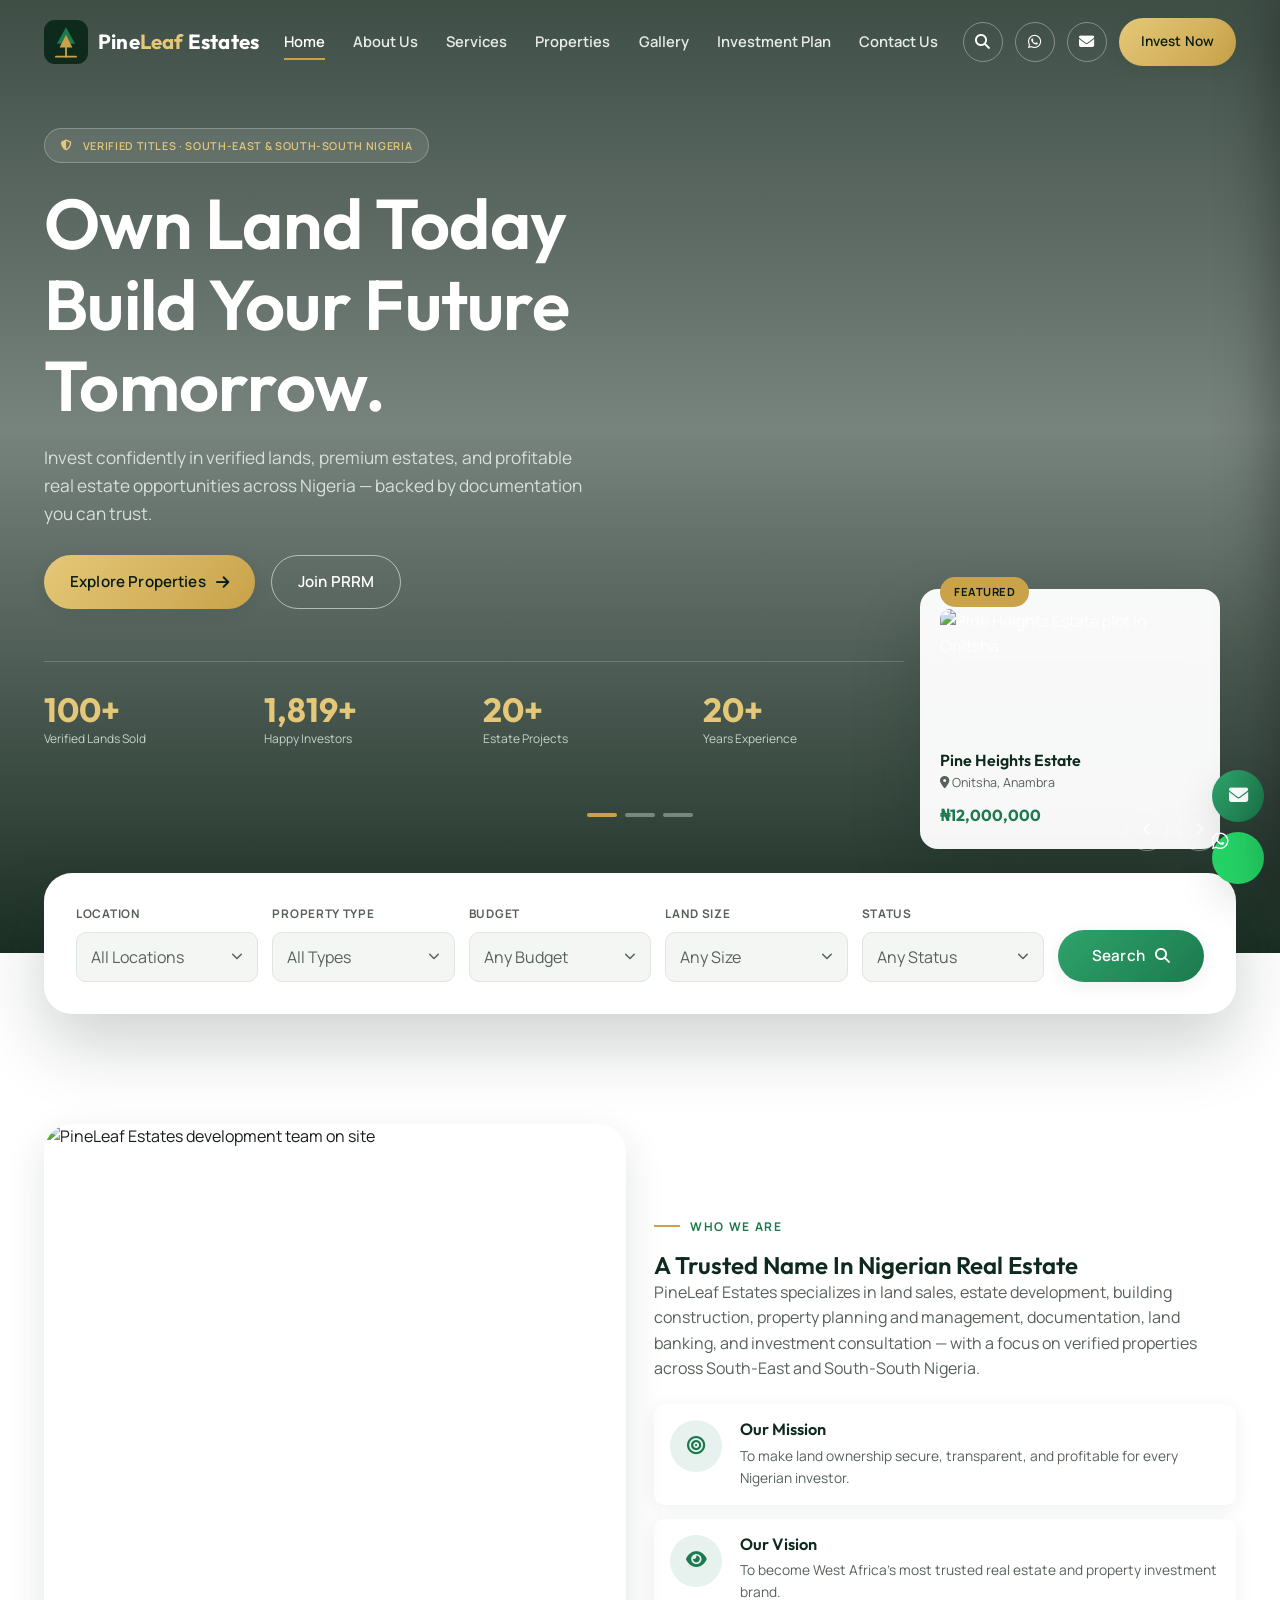
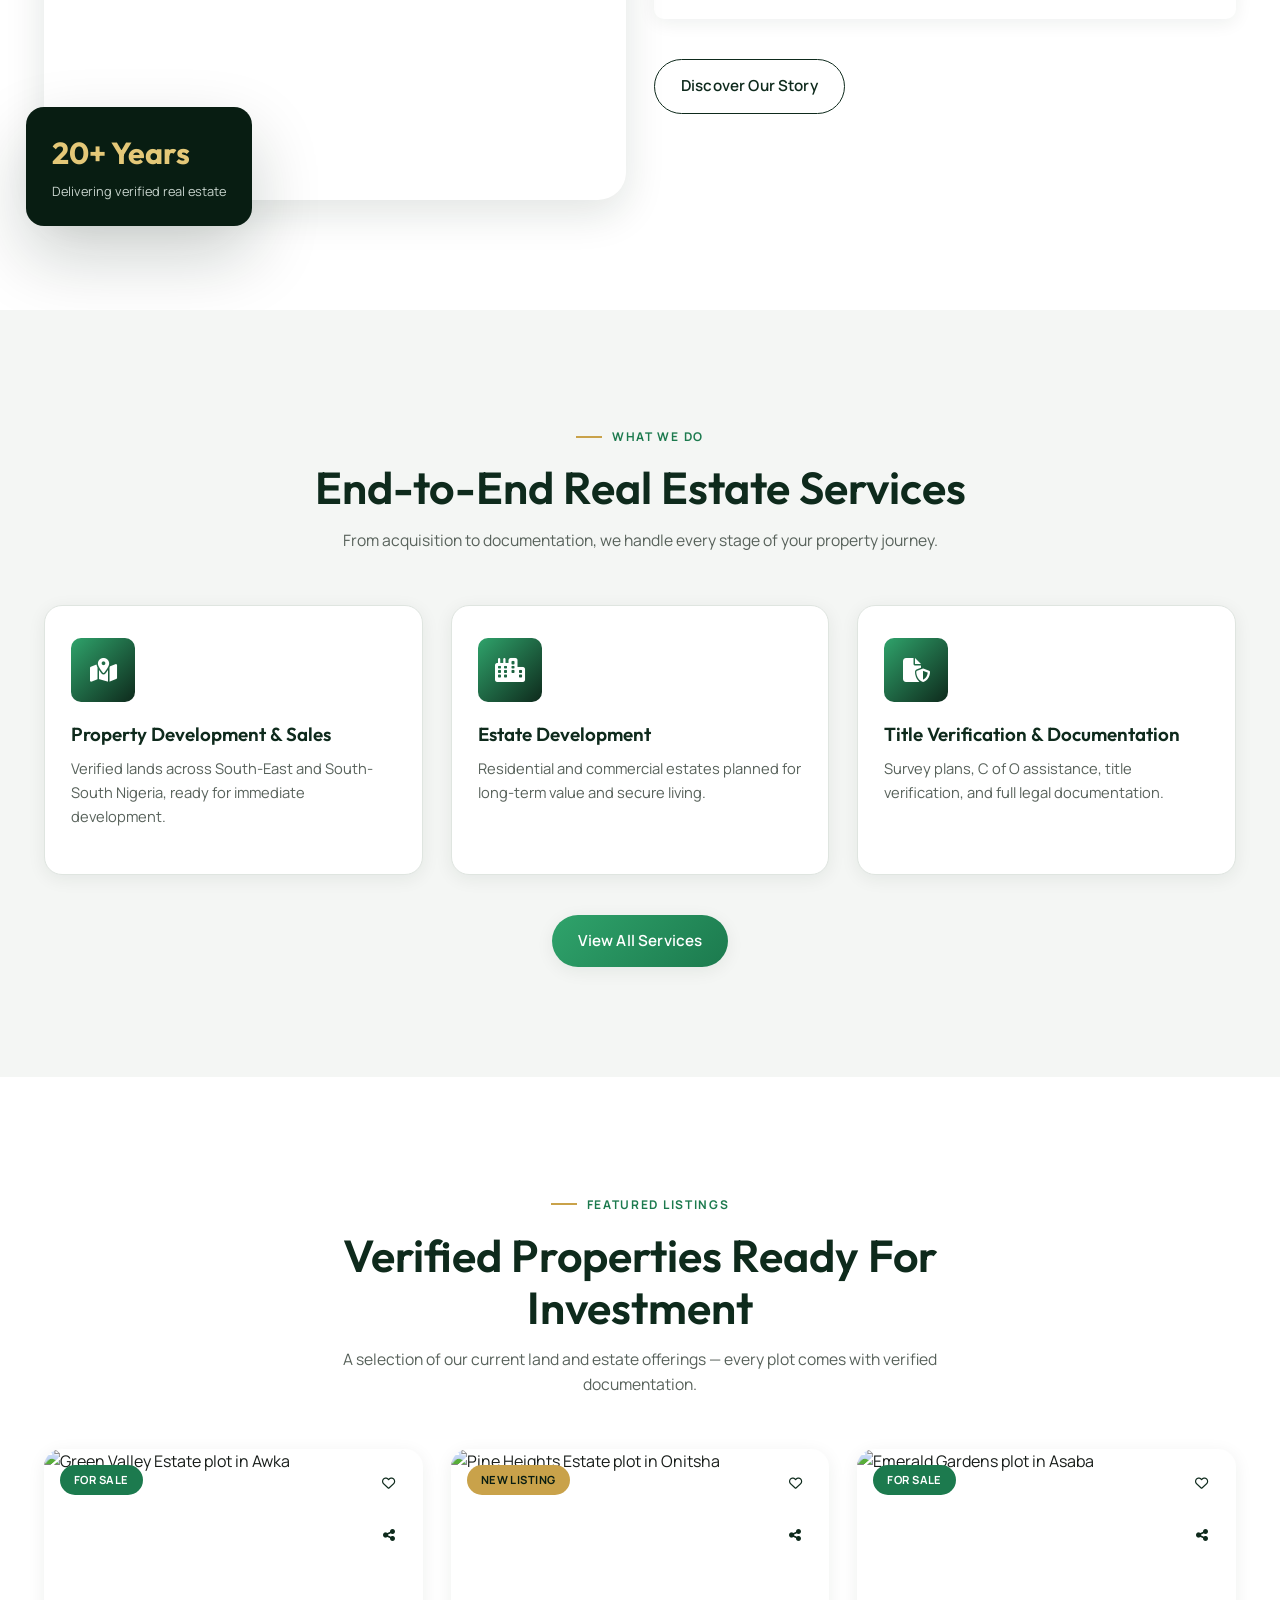
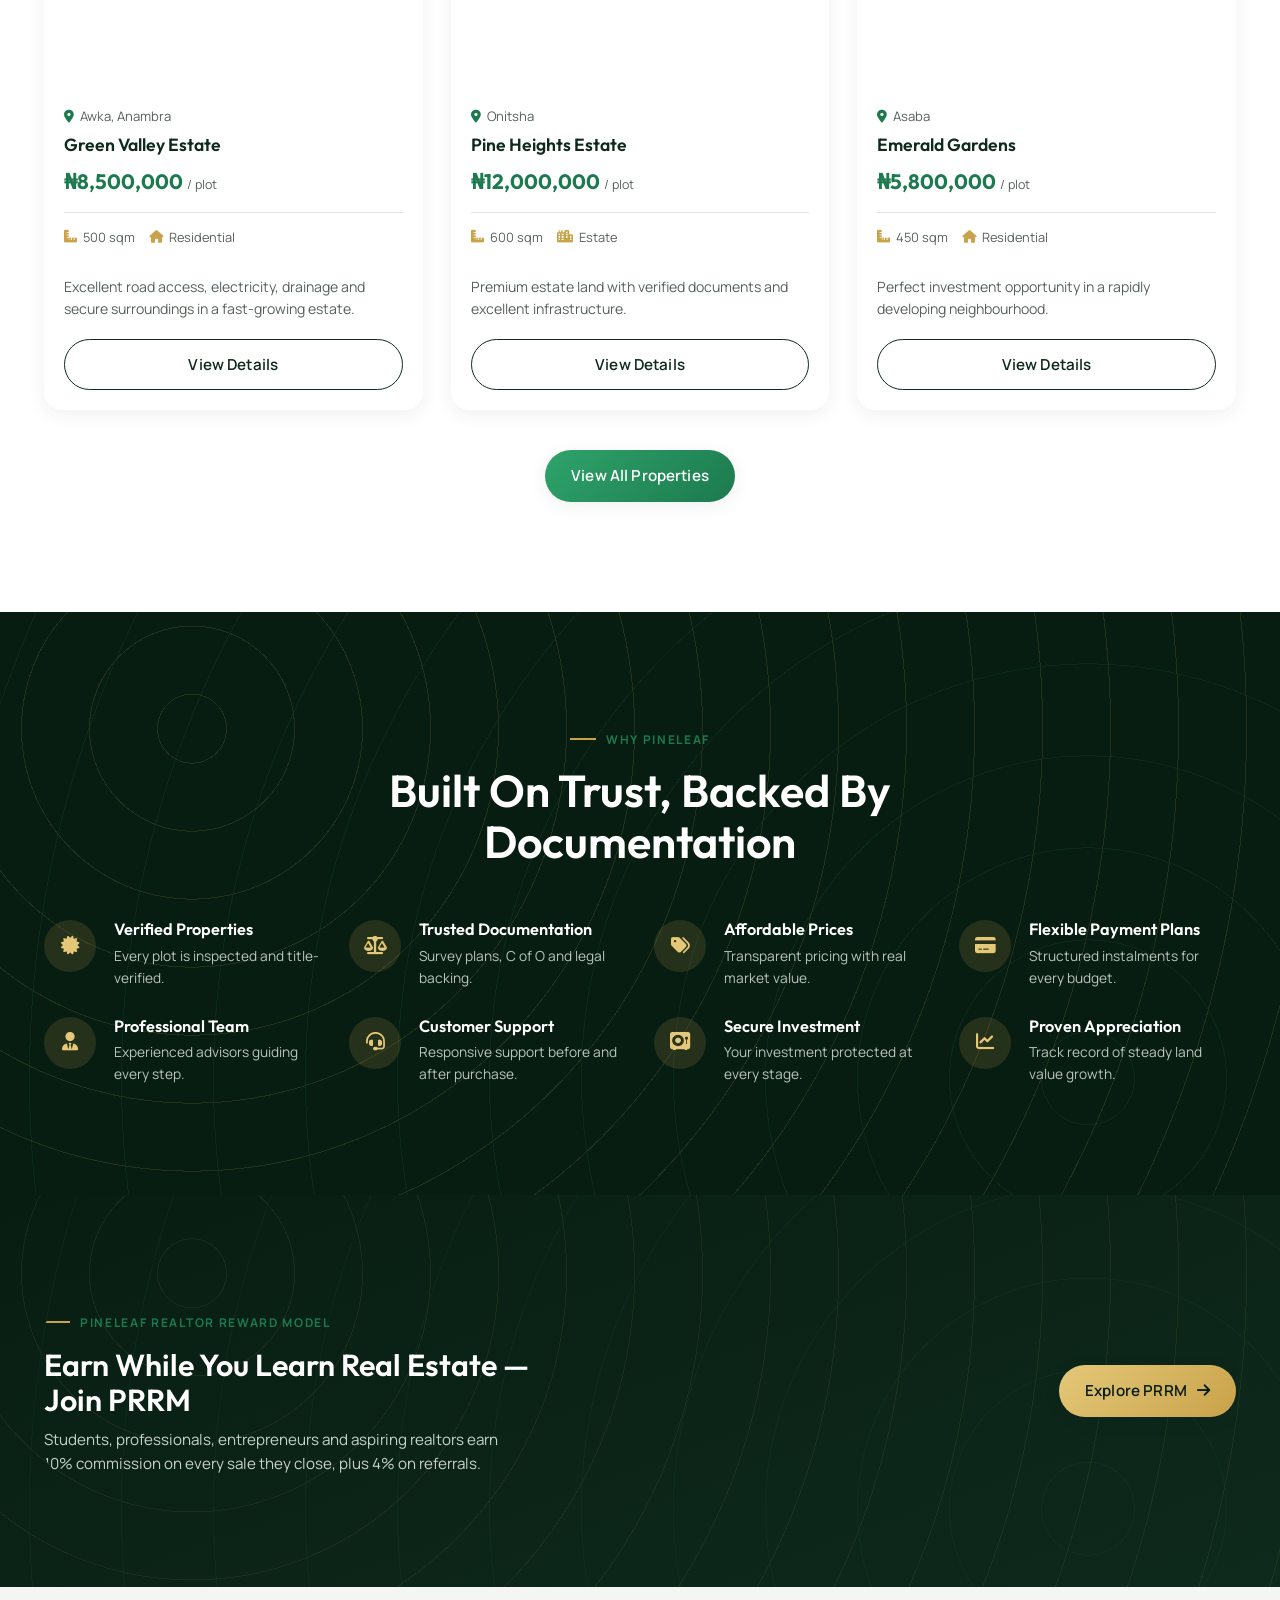
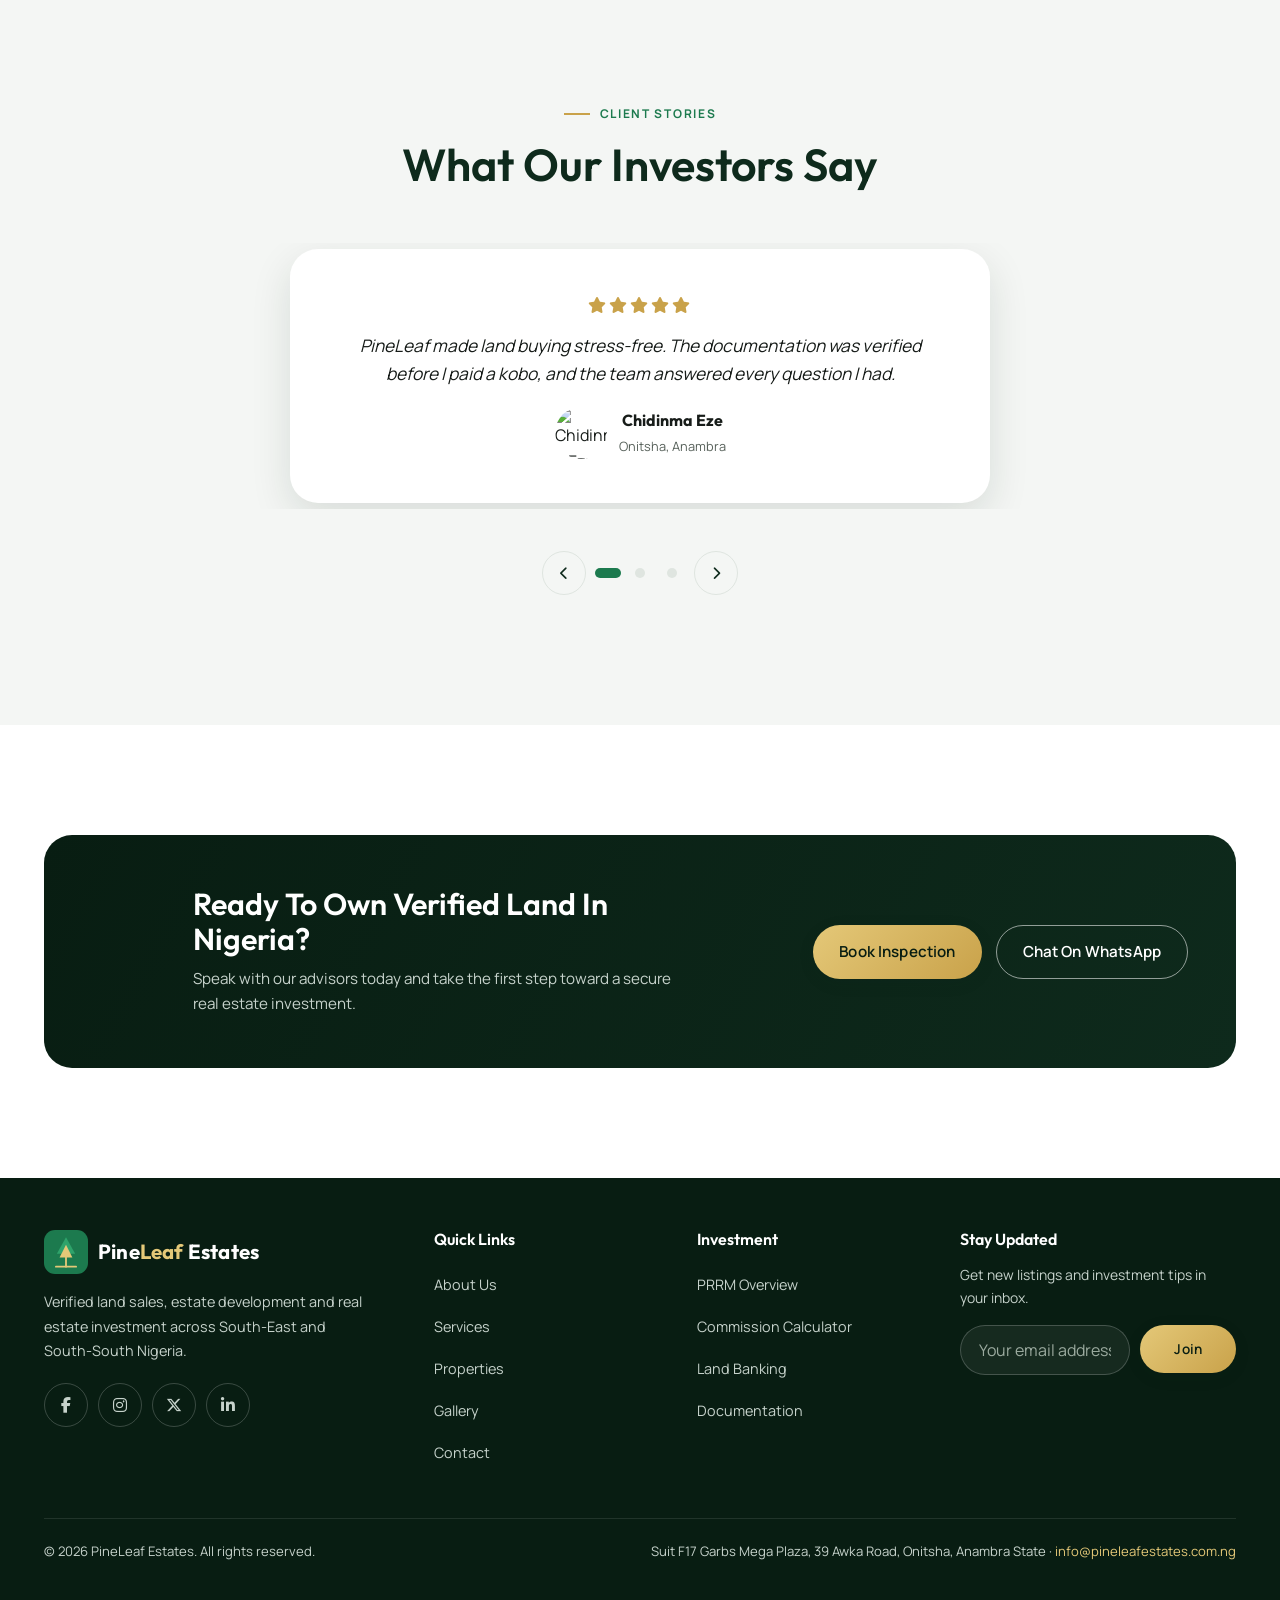
==== commit 7b2b9774: "Update index.html" ====
--- a/index.html
+++ b/index.html
@@ -77,10 +77,10 @@
       <a href="investment.html" class="btn btn-outline">Join PRRM</a>
     </div>
     <div class="hero-stats">
-      <div class="stat"><b data-count="500" data-suffix="+">0+</b><span>Verified Lands Sold</span></div>
-      <div class="stat"><b data-count="150" data-suffix="+">0+</b><span>Happy Investors</span></div>
+      <div class="stat"><b data-count="100" data-suffix="+">0+</b><span>Verified Lands Sold</span></div>
+      <div class="stat"><b data-count="1819" data-suffix="+">0+</b><span>Happy Investors</span></div>
       <div class="stat"><b data-count="20" data-suffix="+">0+</b><span>Estate Projects</span></div>
-      <div class="stat"><b data-count="10" data-suffix="+">0+</b><span>Years Experience</span></div>
+      <div class="stat"><b data-count="20" data-suffix="+">0+</b><span>Years Experience</span></div>
     </div>
   </div>
 
@@ -177,7 +177,7 @@
       <div class="about-media reveal">
         <img src="https://images.unsplash.com/photo-1560518883-ce09059eeffa?q=80&w=900&auto=format&fit=crop" alt="PineLeaf Estates development team on site" loading="lazy" decoding="async" width="900" height="676">
         <div class="about-float">
-          <b>10+ Years</b>
+          <b>20+ Years</b>
           <span>Delivering verified real estate</span>
         </div>
       </div>
--- a/style.css
+++ b/style.css
@@ -426,6 +426,133 @@
 .no-results{ text-align:center; padding:60px 20px; color: var(--text-soft); display:none; }
 .no-results.show{ display:block; }
 /* ============================================================
+   Custom select
+   Progressive enhancement over a real <select>, which stays in the
+   DOM as the value store so every existing filter/form read keeps
+   working. Native selects remain fully usable if JS never runs.
+   ============================================================ */
+.cselect{ position:relative; width:100%; }
+/* Native control is kept for value + form submission, taken out of the
+   tab order so there is only ever one focusable control per field. */
+.cselect > select{
+  position:absolute; width:1px; height:1px; padding:0; margin:-1px;
+  overflow:hidden; clip:rect(0 0 0 0); white-space:nowrap; border:0;
+}
+.cselect-btn{
+  display:flex; align-items:center; justify-content:space-between; gap:12px;
+  width:100%; min-height:48px; padding:13px 14px;
+  border-radius: var(--r-sm); border:1.5px solid var(--line);
+  background: var(--grey-light); color: var(--text);
+  font-family:inherit; font-size:1rem; text-align:left;
+  transition: border-color .25s var(--ease), background .25s var(--ease), box-shadow .25s var(--ease);
+}
+.cselect-btn:hover{ border-color:#C4CFC7; }
+.cselect-btn .cselect-value{
+  flex:1 1 auto; min-width:0; overflow:hidden; text-overflow:ellipsis; white-space:nowrap;
+}
+/* Muted until the visitor actually picks something */
+.cselect-btn[data-placeholder="true"] .cselect-value{ color: var(--text-soft); }
+.cselect-btn .cselect-caret{
+  flex:0 0 auto; font-size:.72rem; color: var(--text-soft);
+  transition: transform .28s var(--ease), color .25s var(--ease);
+}
+.cselect.is-open .cselect-btn{
+  border-color: var(--emerald); background: var(--white);
+  box-shadow: 0 0 0 3px rgba(28,122,78,.14);
+}
+.cselect.is-open .cselect-caret{ transform: rotate(180deg); color: var(--emerald); }
+.cselect-btn:focus-visible{ outline:2px solid var(--gold); outline-offset:2px; }
+
+.cselect-panel{
+  position:absolute; left:0; right:0; top:calc(100% + 6px); z-index:60;
+  background: var(--white); border:1.5px solid var(--line); border-radius: var(--r-sm);
+  box-shadow: var(--shadow-md); padding:6px;
+  max-height:264px; overflow-y:auto; overscroll-behavior:contain;
+  opacity:0; visibility:hidden; transform: translateY(-6px);
+  transition: opacity .2s var(--ease), transform .2s var(--ease), visibility 0s .2s;
+}
+/* State lives on the panel, not the wrapper, because in mobile sheet mode
+   the panel is portalled onto <body> and is no longer a descendant. */
+.cselect-panel.is-open{
+  opacity:1; visibility:visible; transform:none; transition: opacity .2s var(--ease), transform .2s var(--ease), visibility 0s 0s;
+}
+/* Flips above the field when there is not enough room below */
+.cselect-panel.drop-up{ top:auto; bottom:calc(100% + 6px); transform: translateY(6px); }
+.cselect-panel.drop-up.is-open{ transform:none; }
+
+.cselect-opt{
+  display:flex; align-items:center; justify-content:space-between; gap:10px;
+  min-height:44px; padding:10px 12px; border-radius:8px;
+  font-size:.94rem; color: var(--text); cursor:pointer;
+  transition: background .18s var(--ease), color .18s var(--ease);
+}
+.cselect-opt + .cselect-opt{ margin-top:2px; }
+.cselect-opt.is-active{ background: rgba(28,122,78,.09); color: var(--forest); }
+.cselect-opt[aria-selected="true"]{ color: var(--emerald); font-weight:600; }
+.cselect-opt[aria-selected="true"]::after{
+  content:"\f00c"; font-family:"Font Awesome 6 Free"; font-weight:900;
+  font-size:.72rem; color: var(--emerald); flex:0 0 auto;
+}
+.cselect-panel::-webkit-scrollbar{ width:8px; }
+.cselect-panel::-webkit-scrollbar-thumb{ background: var(--grey-mist); border-radius:999px; }
+
+/* Sheet header — only shown in mobile bottom-sheet mode */
+.cselect-head{ display:none; }
+.cselect-scrim{
+  position:fixed; inset:0; background: rgba(8,29,18,.5); z-index:1150;
+  opacity:0; visibility:hidden; transition: opacity .25s var(--ease), visibility 0s .25s;
+}
+.cselect-scrim.show{ opacity:1; visibility:visible; transition: opacity .25s var(--ease), visibility 0s 0s; }
+
+/* ---- Mobile: bottom sheet ----
+   Stacked fields mean an anchored panel lands squarely on top of the next
+   field's trigger, so a tap intended for that field selects an option
+   instead. A sheet is what the native control does on touch, and it
+   removes the mis-tap entirely. */
+@media (max-width: 639px){
+  .cselect-panel{
+    position:fixed; left:0; right:0; bottom:0; top:auto; z-index:1200;
+    max-height:min(62vh, 460px);
+    padding:0 10px calc(12px + var(--safe-b));
+    border:0; border-radius: var(--r-lg) var(--r-lg) 0 0;
+    box-shadow: 0 -18px 50px rgba(8,29,18,.28);
+    transform: translateY(100%);
+    transition: transform .3s var(--ease), visibility 0s .3s;
+    opacity:1;
+  }
+  .cselect-panel.drop-up{ top:auto; bottom:0; transform: translateY(100%); }
+  .cselect-panel.is-open,
+  .cselect-panel.drop-up.is-open{ transform: translateY(0); transition: transform .3s var(--ease), visibility 0s 0s; }
+
+  .cselect-head{
+    display:flex; align-items:center; justify-content:space-between; gap:12px;
+    position:sticky; top:0; z-index:1; background: var(--white);
+    padding:14px 6px 10px; margin-bottom:2px; border-bottom:1px solid var(--line);
+  }
+  .cselect-head b{ font-family: var(--font-display); font-size:1rem; color: var(--forest); }
+  .cselect-head button{
+    width:36px; height:36px; border-radius:50%; background: var(--grey-light);
+    display:flex; align-items:center; justify-content:center; color: var(--text-soft); flex-shrink:0;
+  }
+  /* A grab handle above the header reads as a dismissible sheet */
+  .cselect-panel::before{
+    content:""; display:block; width:40px; height:4px; border-radius:999px;
+    background: var(--grey-mist); margin:10px auto 0;
+  }
+  .cselect-opt{ min-height:52px; font-size:1rem; padding:12px 14px; }
+}
+@media (prefers-reduced-motion: reduce){
+  .cselect-scrim{ transition:none; }
+}
+
+/* Dark surfaces (footer / dark sections) */
+.section-dark .cselect-btn, .site-footer .cselect-btn{
+  background: rgba(255,255,255,.06); border-color: rgba(255,255,255,.2); color: var(--white);
+}
+@media (prefers-reduced-motion: reduce){
+  .cselect-panel, .cselect-caret{ transition:none; }
+}
+/* ============================================================
    Cards — properties
    ============================================================ */
 /* Single column by default; wider tracks are added from 640px up. */
@@ -795,12 +922,21 @@
 @media (prefers-reduced-motion: reduce){
   .float-stack{ transition:none; }
 }
-.fab{ width:48px; height:48px; border-radius:50%; display:flex; align-items:center; justify-content:center; color:var(--white); font-size:1.15rem; box-shadow: var(--shadow-md); transition: transform .3s, opacity .3s, visibility .3s; }
+.fab{ width:48px; height:48px; border-radius:50%; display:flex; align-items:center; justify-content:center; color:var(--white); font-size:1.15rem; box-shadow: var(--shadow-md); transition: transform .3s; flex:0 0 auto; }
 .fab:hover{ transform: scale(1.08); }
-.fab.whatsapp{ background:#25D366; }
-.fab.email{ background: linear-gradient(135deg, var(--emerald-light), var(--emerald)); display:none; }
-.fab.top{ background: var(--forest); opacity:0; visibility:hidden; transform: translateY(10px); }
-.fab.top.show{ opacity:1; visibility:visible; transform: translateY(0); }
+/* WhatsApp is the primary action, so it is pinned to the corner and never
+   moves; the back-to-top button appears above it rather than below. */
+.fab.whatsapp{ background:#25D366; order:3; }
+.fab.email{ background: linear-gradient(135deg, var(--emerald-light), var(--emerald)); display:none; order:2; }
+/* display:none (not visibility:hidden) so the hidden button reserves no
+   space — otherwise the stack keeps a 48px hole and the WhatsApp icon
+   hovers well above the corner instead of sitting in it. */
+.fab.top{ background: var(--forest); display:none; order:1; }
+.fab.top.show{ display:flex; animation: fabPop .28s var(--ease) both; }
+@keyframes fabPop{ from{ opacity:0; transform: translateY(10px) scale(.85); } to{ opacity:1; transform:none; } }
+@media (prefers-reduced-motion: reduce){
+  .fab.top.show{ animation:none; }
+}
 /* Reserve room at the page floor so fixed FABs never permanently cover the
    last row of footer content (the newsletter Join button). */
 .site-footer{ padding-bottom: calc(72px + var(--safe-b)); }
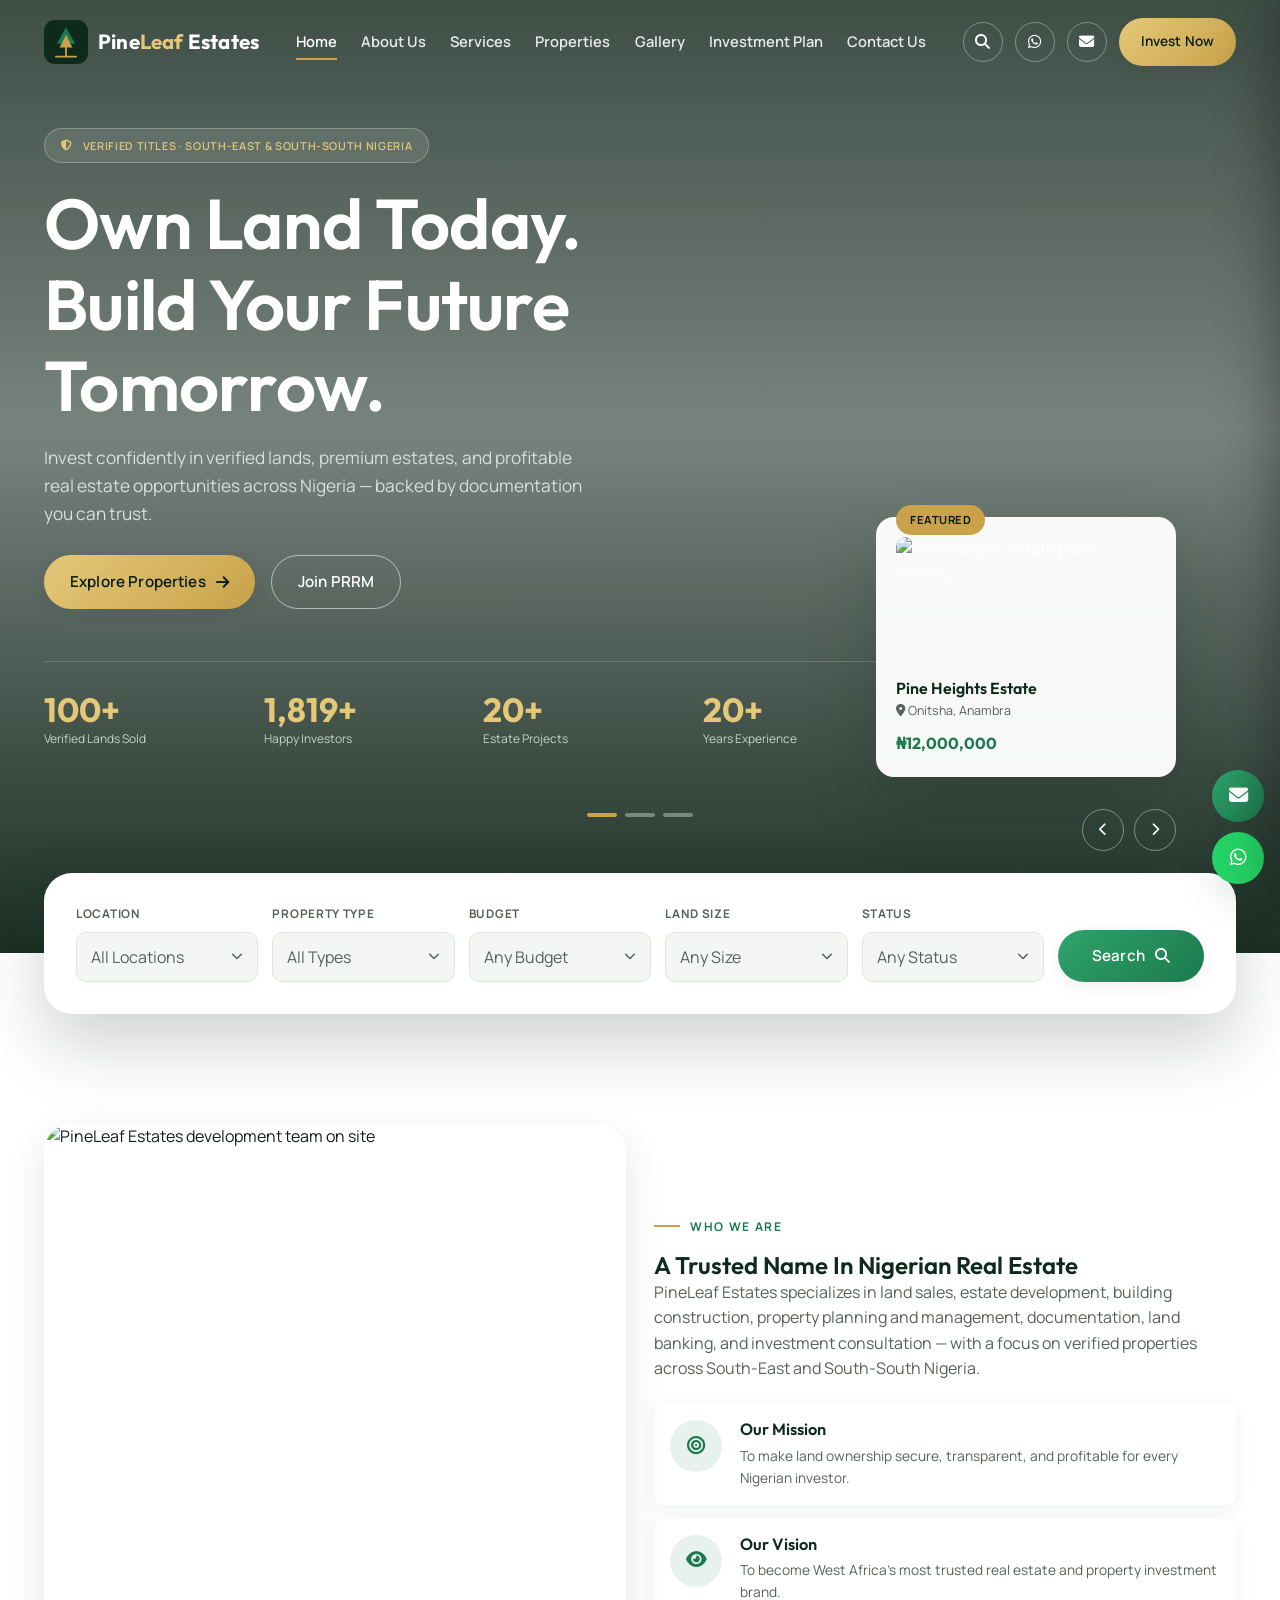
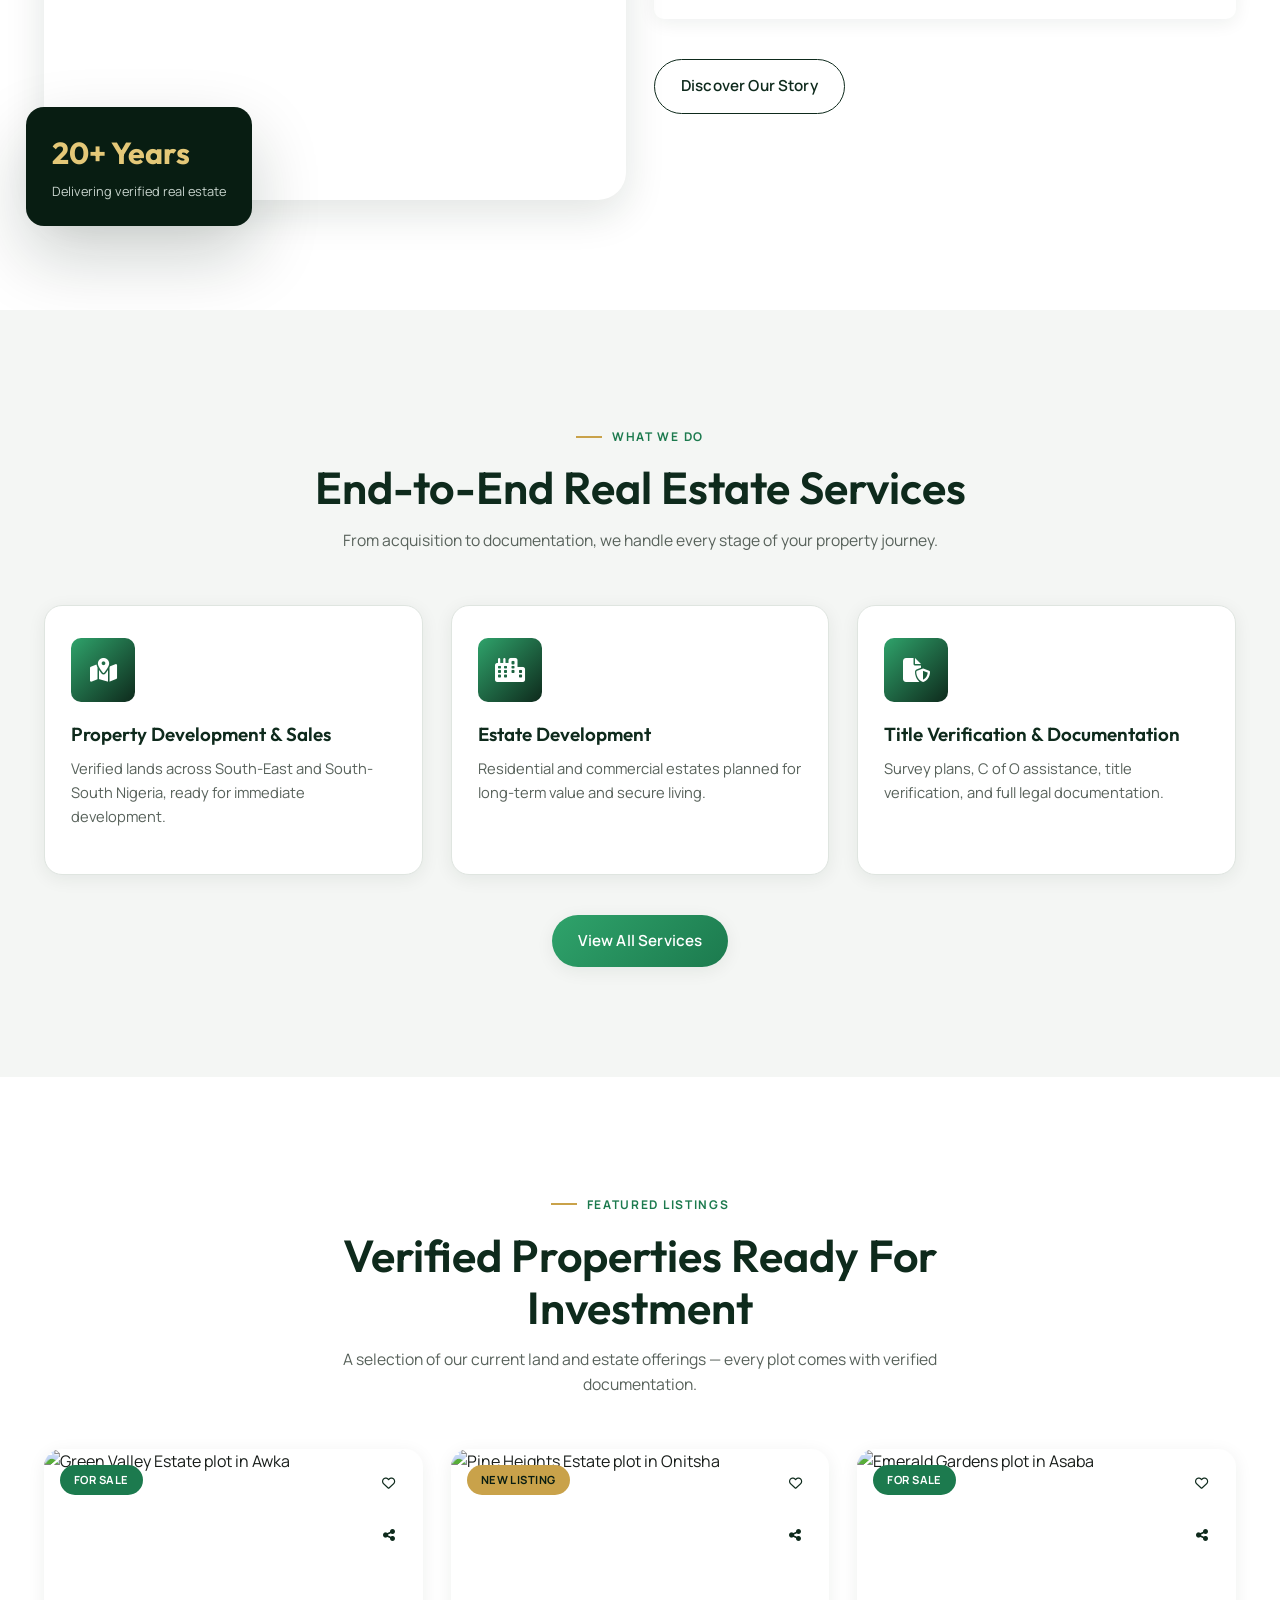
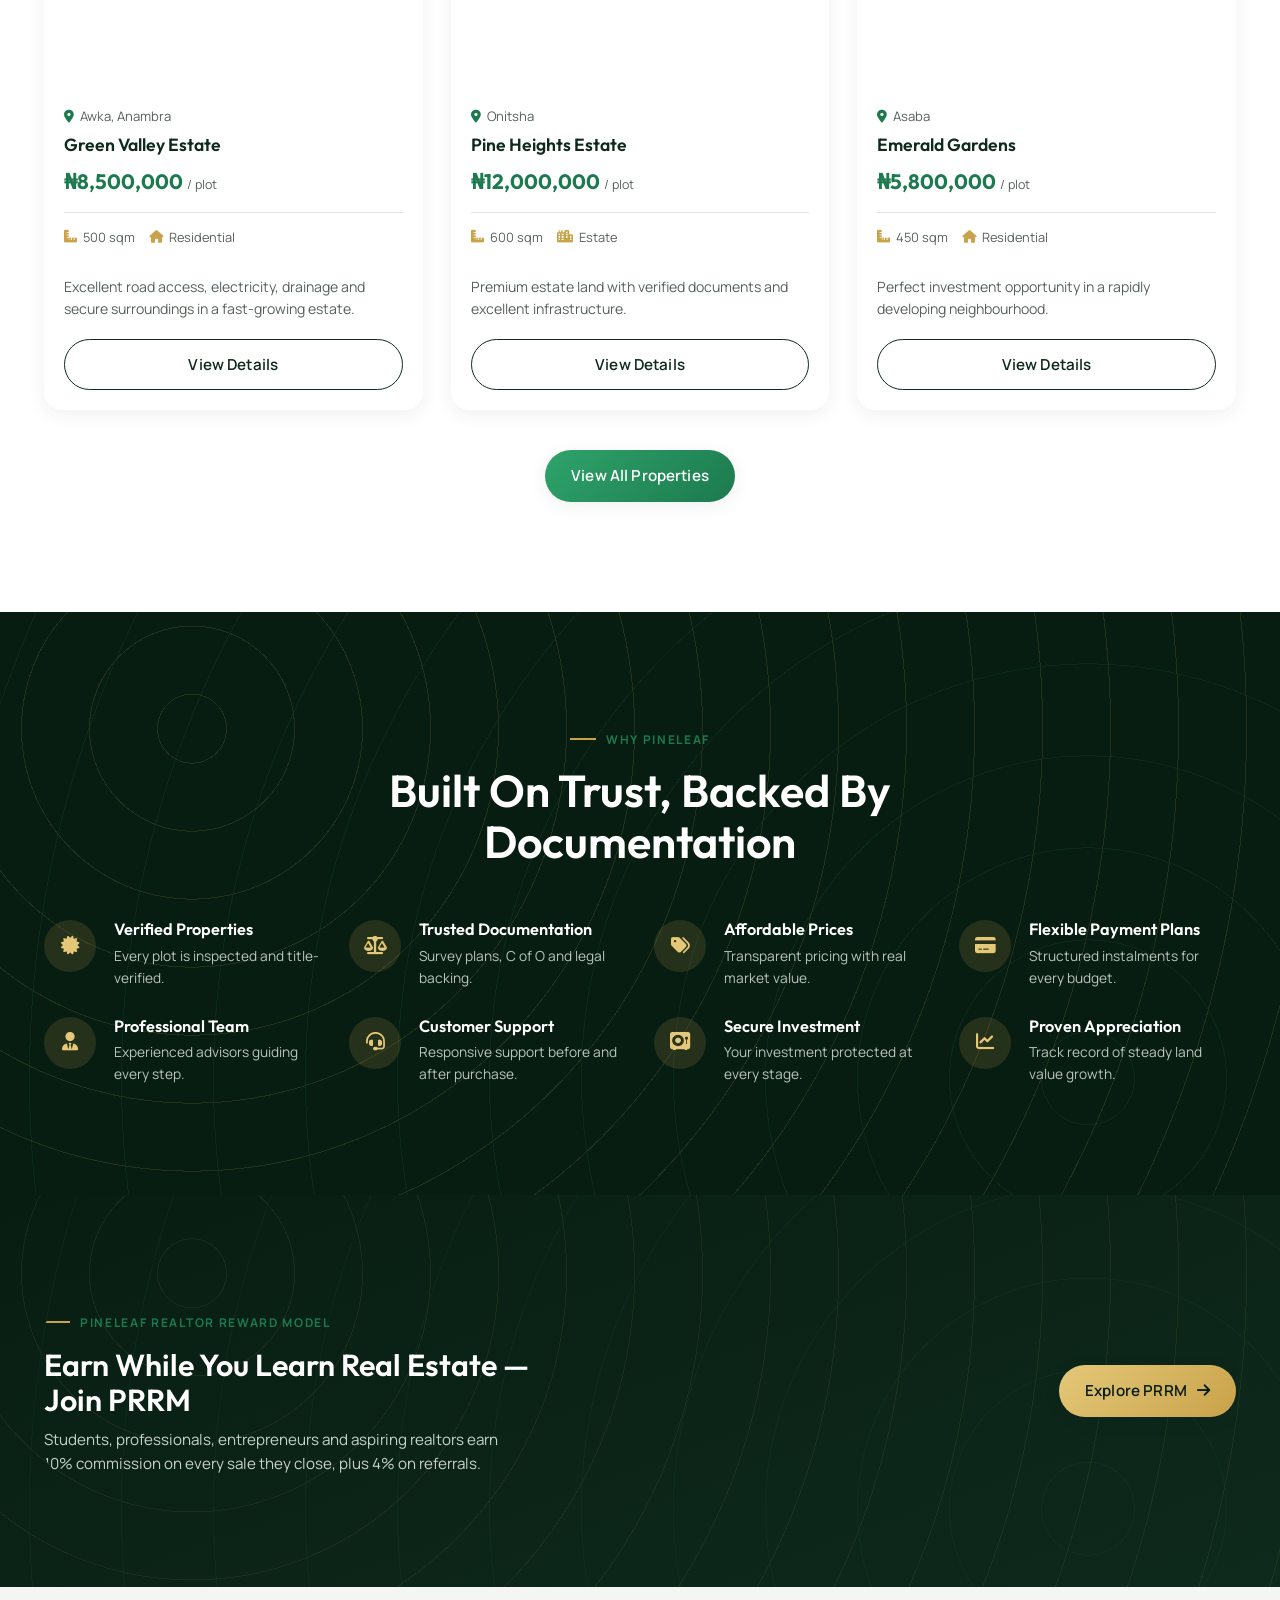
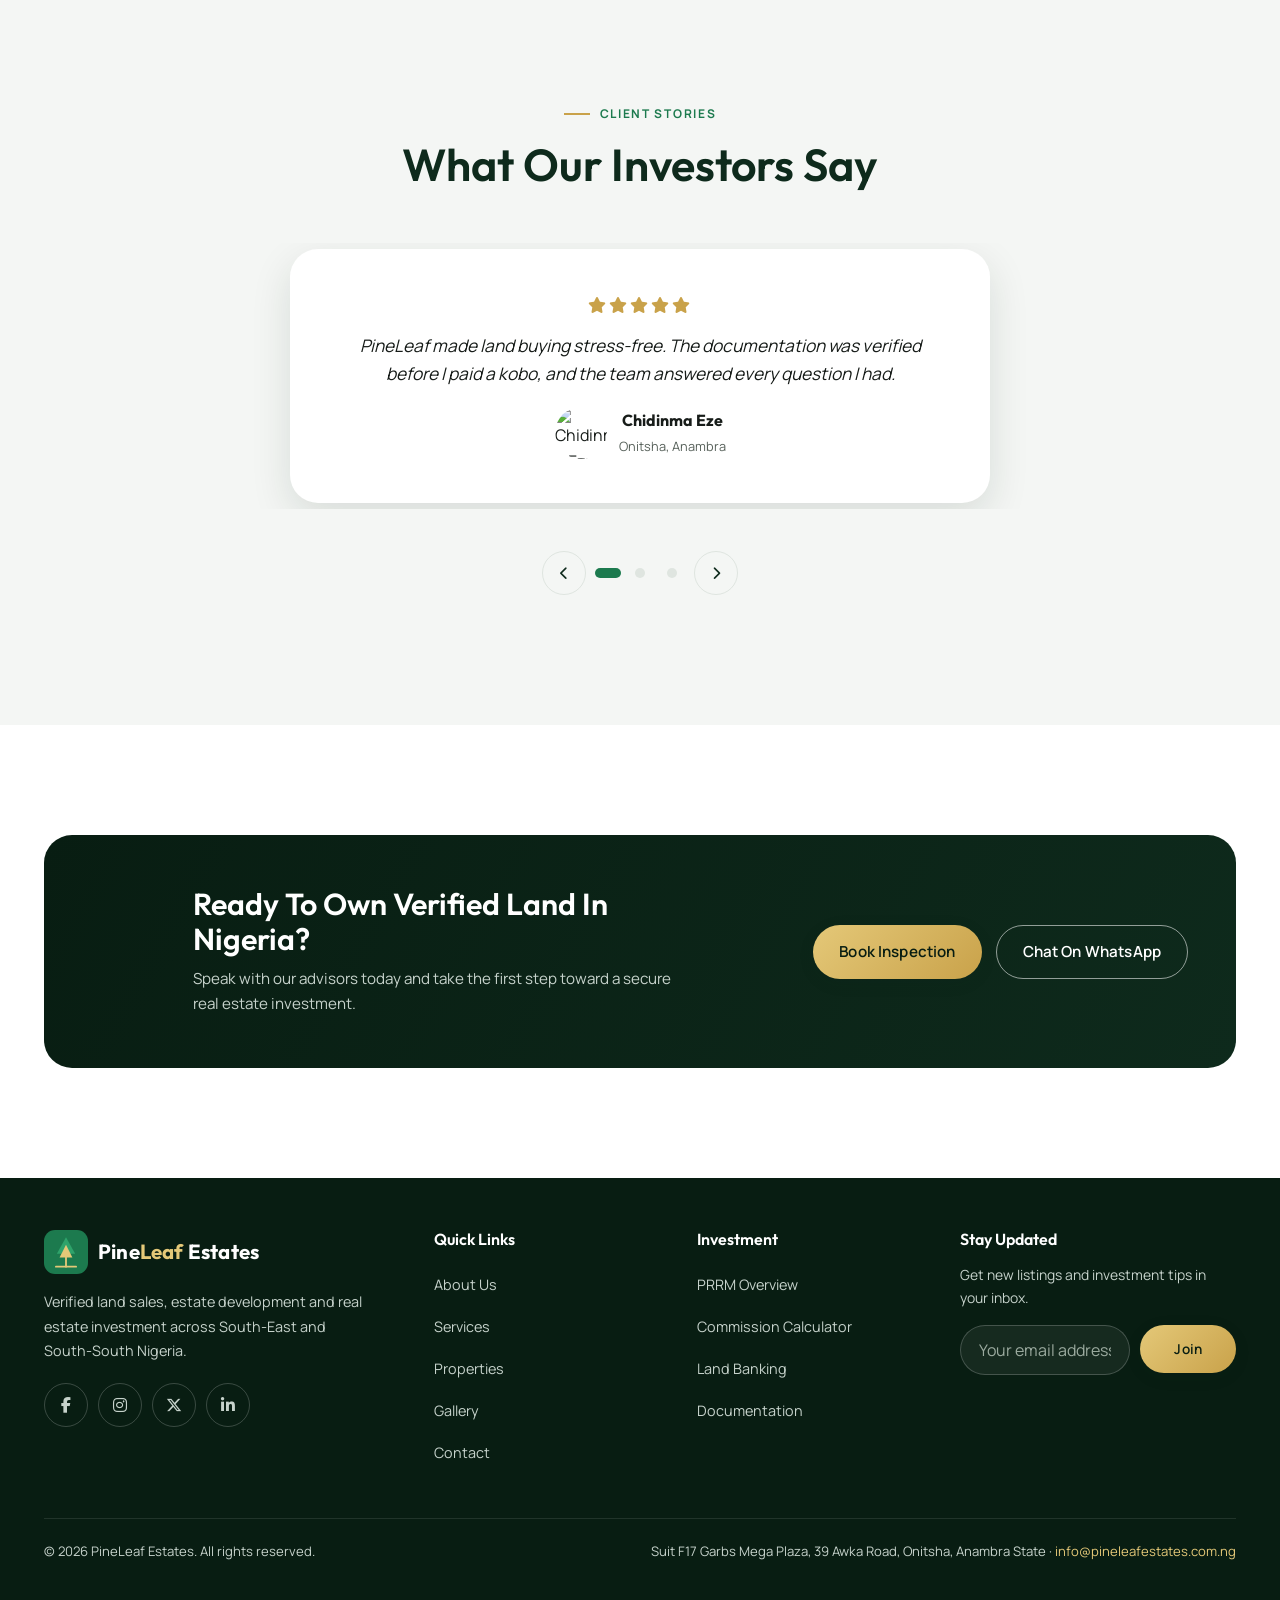
==== commit a297ebaf: "Fix icon centring, header nav overlap and hero corner collisions Rename the floating action button c" ====
--- a/index.html
+++ b/index.html
@@ -491,9 +491,9 @@
 </footer>
 
 <div class="float-stack">
-  <a class="fab whatsapp" href="https://wa.me/2348012345678" target="_blank" rel="noopener" aria-label="Chat on WhatsApp"><i class="fa-brands fa-whatsapp" aria-hidden="true"></i></a>
-  <a class="fab email" href="mailto:info@pineleafestates.com.ng" aria-label="Email PineLeaf Estates"><i class="fa-solid fa-envelope" aria-hidden="true"></i></a>
-  <button type="button" class="fab top" aria-label="Back to top"><i class="fa-solid fa-arrow-up" aria-hidden="true"></i></button>
+  <a class="float-btn whatsapp" href="https://wa.me/2348012345678" target="_blank" rel="noopener" aria-label="Chat on WhatsApp"><i class="fa-brands fa-whatsapp" aria-hidden="true"></i></a>
+  <a class="float-btn email" href="mailto:info@pineleafestates.com.ng" aria-label="Email PineLeaf Estates"><i class="fa-solid fa-envelope" aria-hidden="true"></i></a>
+  <button type="button" class="float-btn top" aria-label="Back to top"><i class="fa-solid fa-arrow-up" aria-hidden="true"></i></button>
 </div>
 
 <!-- Property Details Modal -->
--- a/style.css
+++ b/style.css
@@ -248,8 +248,10 @@
 .site-header.scrolled .brand-name{ color: var(--forest); }
 .site-header.scrolled .brand-name span{ color: var(--emerald); }
 
-/* Desktop navigation is opt-in from 992px up (see responsive.css). */
-.main-nav{ display:none; align-items:center; gap:clamp(18px, 2.2vw, 36px); }
+/* Desktop navigation is opt-in from 1080px up (see responsive.css).
+   overflow:hidden is a last-resort guard: if the seven links ever exceed
+   their track, they clip rather than paint over the action icons. */
+.main-nav{ display:none; align-items:center; gap:clamp(16px, 1.9vw, 25px); overflow:hidden; }
 .main-nav a{
   font-size:.92rem; font-weight:600; color: rgba(255,255,255,.88);
   position:relative; padding:6px 0; transition: color .3s; white-space:nowrap;
@@ -922,20 +924,20 @@
 @media (prefers-reduced-motion: reduce){
   .float-stack{ transition:none; }
 }
-.fab{ width:48px; height:48px; border-radius:50%; display:flex; align-items:center; justify-content:center; color:var(--white); font-size:1.15rem; box-shadow: var(--shadow-md); transition: transform .3s; flex:0 0 auto; }
-.fab:hover{ transform: scale(1.08); }
+.float-btn{ width:48px; height:48px; border-radius:50%; display:flex; align-items:center; justify-content:center; color:var(--white); font-size:1.15rem; box-shadow: var(--shadow-md); transition: transform .3s; flex:0 0 auto; }
+.float-btn:hover{ transform: scale(1.08); }
 /* WhatsApp is the primary action, so it is pinned to the corner and never
    moves; the back-to-top button appears above it rather than below. */
-.fab.whatsapp{ background:#25D366; order:3; }
-.fab.email{ background: linear-gradient(135deg, var(--emerald-light), var(--emerald)); display:none; order:2; }
+.float-btn.whatsapp{ background:#25D366; order:3; }
+.float-btn.email{ background: linear-gradient(135deg, var(--emerald-light), var(--emerald)); display:none; order:2; }
 /* display:none (not visibility:hidden) so the hidden button reserves no
    space — otherwise the stack keeps a 48px hole and the WhatsApp icon
    hovers well above the corner instead of sitting in it. */
-.fab.top{ background: var(--forest); display:none; order:1; }
-.fab.top.show{ display:flex; animation: fabPop .28s var(--ease) both; }
+.float-btn.top{ background: var(--forest); display:none; order:1; }
+.float-btn.top.show{ display:flex; animation: fabPop .28s var(--ease) both; }
 @keyframes fabPop{ from{ opacity:0; transform: translateY(10px) scale(.85); } to{ opacity:1; transform:none; } }
 @media (prefers-reduced-motion: reduce){
-  .fab.top.show{ animation:none; }
+  .float-btn.top.show{ animation:none; }
 }
 /* Reserve room at the page floor so fixed FABs never permanently cover the
    last row of footer content (the newsletter Join button). */
--- a/responsive.css
+++ b/responsive.css
@@ -45,7 +45,7 @@
   .pmodal-actions{ flex-direction:row; flex-wrap:wrap; }
   .pmodal-actions .btn{ width:auto; flex:1 1 auto; }
   .footer-bottom{ flex-direction:row; text-align:left; }
-  .fab{ width:52px; height:52px; font-size:1.2rem; }
+  .float-btn{ width:52px; height:52px; font-size:1.2rem; }
   .float-stack{ right: calc(16px + var(--safe-r)); bottom: calc(16px + var(--safe-b)); }
   .gallery-filters{ flex-wrap:wrap; overflow-x:visible; }
 }
@@ -62,7 +62,7 @@
   .search-panel .grid{ grid-template-columns: repeat(2, 1fr); }
   .search-panel .btn{ grid-column:1/-1; }
   .cta-band{ padding:36px 32px; }
-  .fab.email{ display:flex; }
+  .float-btn.email{ display:flex; }
 }
 
 /* ============================================================
@@ -118,9 +118,12 @@
 }
 
 /* ============================================================
-   992px — desktop navigation
-   ============================================================ */
-@media (min-width: 992px){
+   1080px — desktop navigation
+   Measured, not guessed: brand + seven links + CTA needs ~990px of
+   inner width. Below this the links collided with the header icons,
+   so the hamburger stays in charge until there is genuinely room.
+   ============================================================ */
+@media (min-width: 1080px){
   :root{ --pad-x: 24px; --section-y: 100px; --header-h: 88px; --hero-overlap: 80px; }
 
   .site-header{ padding:18px 0; }
@@ -136,7 +139,7 @@
   .hamburger{ display:none; }
   .header-actions{ gap:12px; }
   /* Seven nav links plus the CTA already fill this band; the secondary
-     icons return at 1200px where there is real room for them. */
+     icons return at 1280px where there is real room for them. */
   .icon-btn{ display:none; }
 
   .grid-3{ grid-template-columns: repeat(3, 1fr); gap:28px; }
@@ -154,7 +157,9 @@
   .footer-grid{ grid-template-columns: 1.6fr 1fr 1fr; gap:44px; }
   .footer-grid .footer-col:last-child{ grid-column:1/-1; max-width:460px; }
 
-  .hero-arrows{ display:flex; }
+  /* Shifted left of the fixed floating action stack, which also lives in
+     this corner — at right:60px the WhatsApp button clipped the next arrow. */
+  .hero-arrows{ display:flex; right:104px; }
   .cta-band{ padding:52px 48px; }
   .form-card, .calc-box{ padding:40px; }
   .map-embed{ height:280px; }
@@ -168,7 +173,6 @@
 @media (min-width: 1200px){
   :root{ --section-y: 110px; }
 
-  .icon-btn{ display:flex; }
   .brand-name{ font-size:1.28rem; }
   .grid-4{ grid-template-columns: repeat(4, 1fr); gap:28px; }
   .search-panel .grid{ grid-template-columns: repeat(5, 1fr) auto; align-items:end; }
@@ -176,8 +180,18 @@
   .footer-grid{ grid-template-columns: 1.6fr 1fr 1fr 1.3fr; gap:50px; }
   .footer-grid .footer-col:last-child{ grid-column:auto; max-width:none; }
 
-  /* Enough room for the floating card without covering hero copy. */
-  .hero-float-card{ display:block; bottom: calc(var(--hero-overlap) + 24px); }
+  /* Enough room for the floating card without covering hero copy.
+     It must also clear the prev/next arrows, which share this corner —
+     the arrows are white on a white card and vanish if they overlap.
+     Arrows occupy overlap+22 .. overlap+64, so the card starts above that. */
+  .hero-float-card{ display:block; bottom: calc(var(--hero-overlap) + 96px); right:104px; }
+}
+
+/* ============================================================
+   1280px — secondary header icons return
+   ============================================================ */
+@media (min-width: 1280px){
+  .icon-btn{ display:flex; }
 }
 
 /* ============================================================
@@ -213,7 +227,7 @@
   .service-card:hover{ transform:none; }
   .btn-primary:hover, .btn-gold:hover{ transform:none; }
   .masonry-item:hover img{ transform:none; }
-  .fab:hover{ transform:none; }
+  .float-btn:hover{ transform:none; }
 }
 
 /* ============================================================
